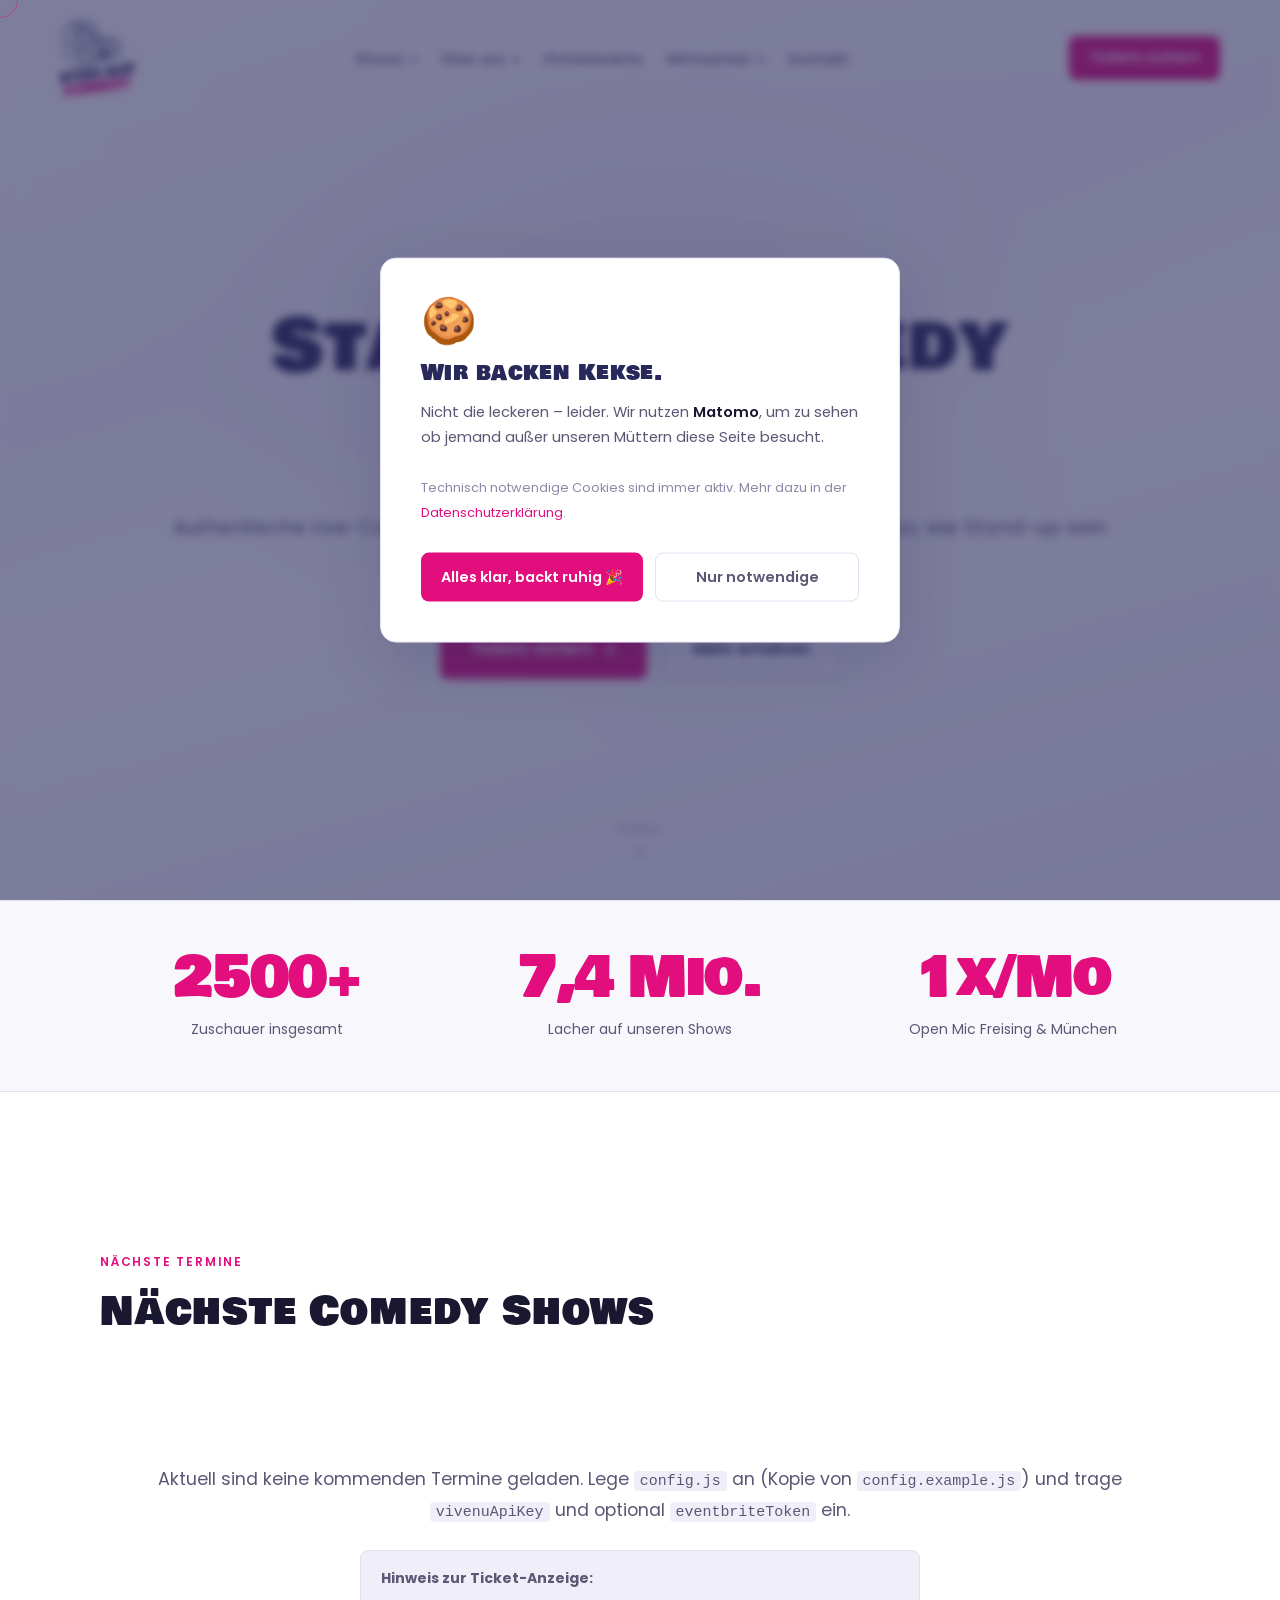
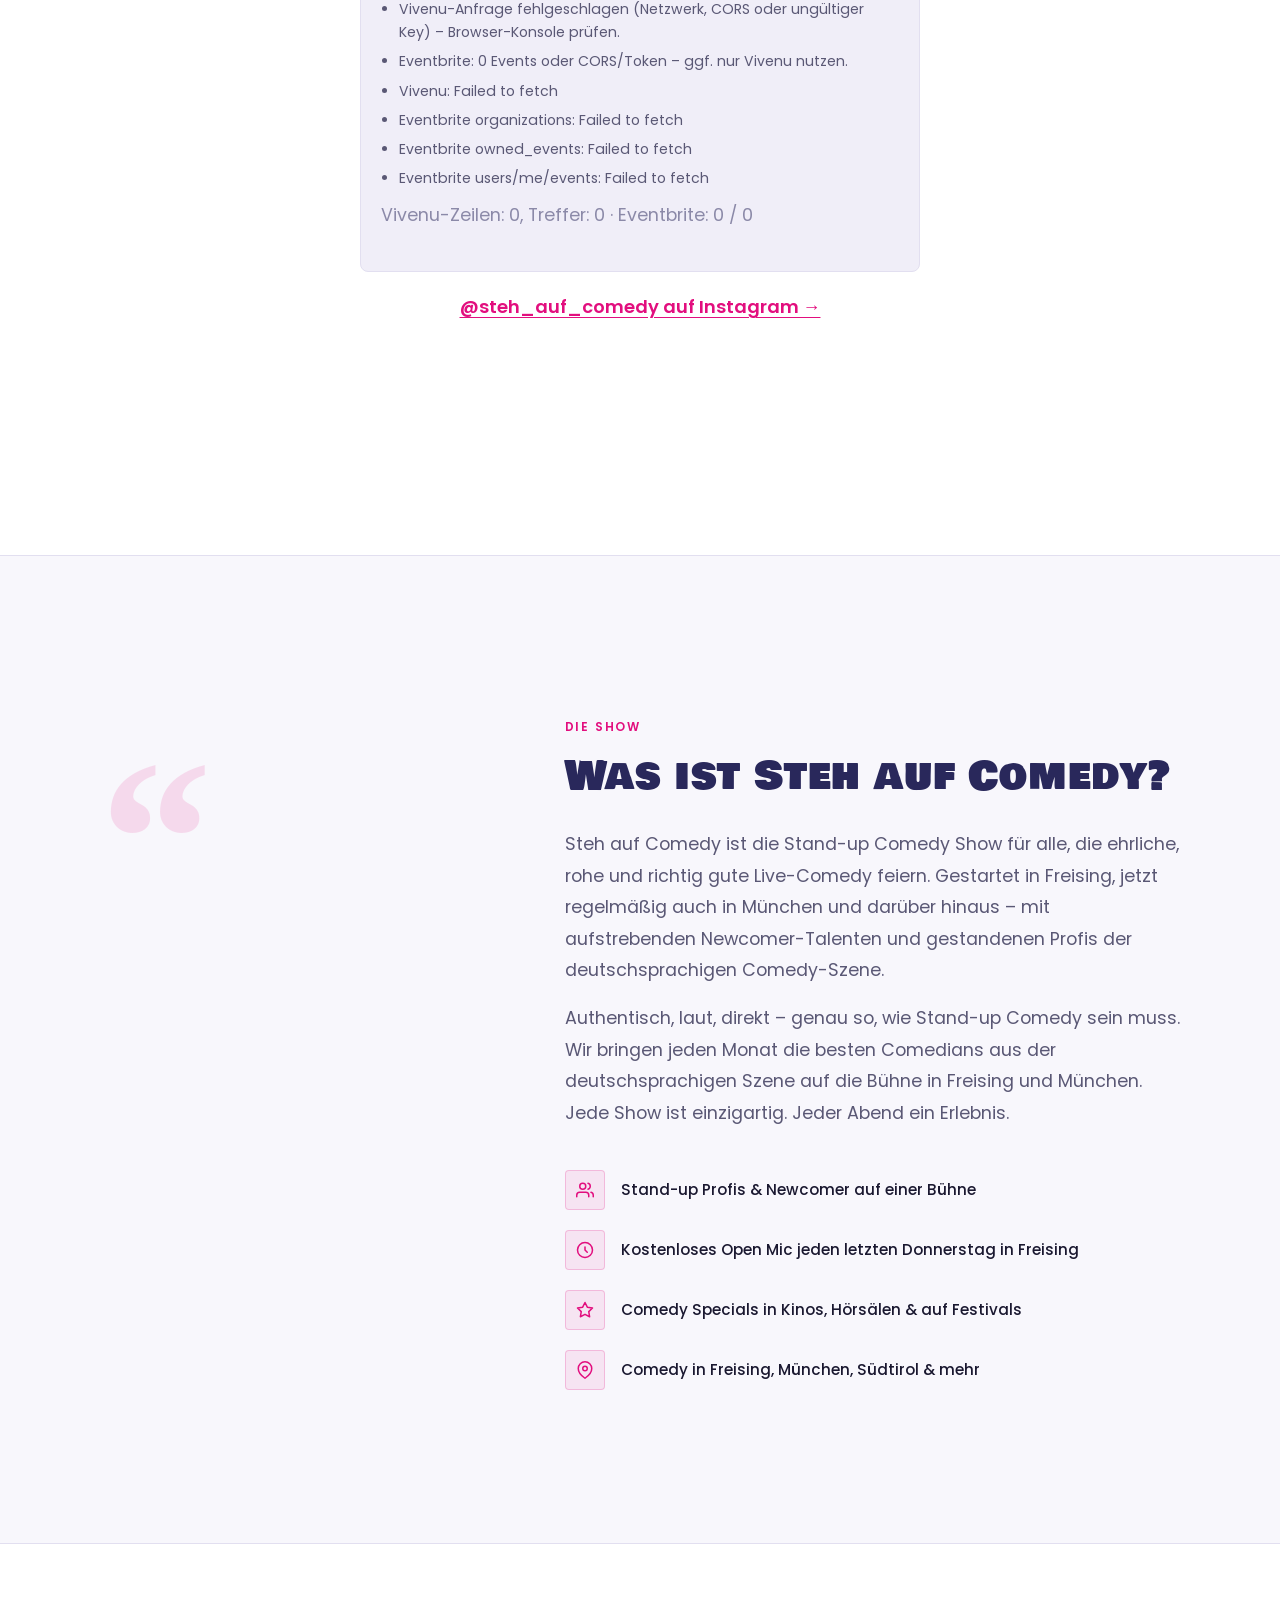
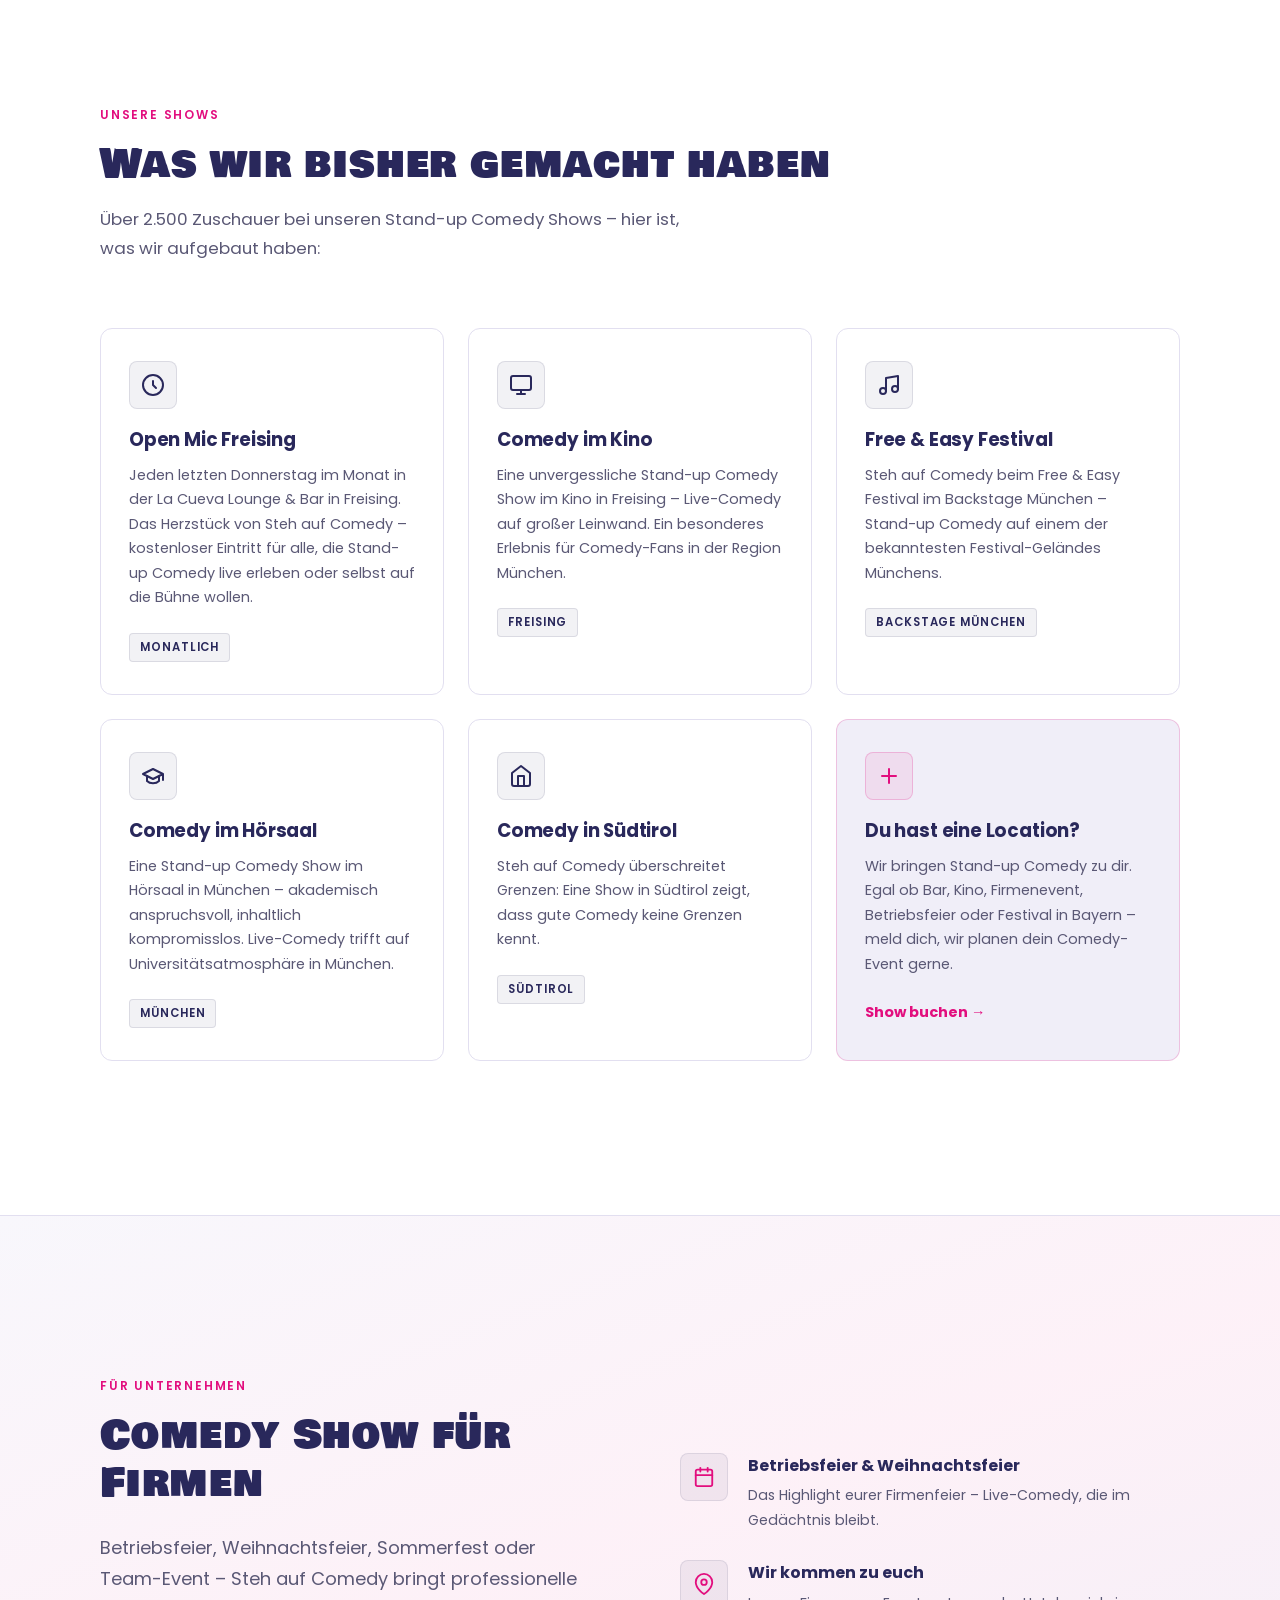
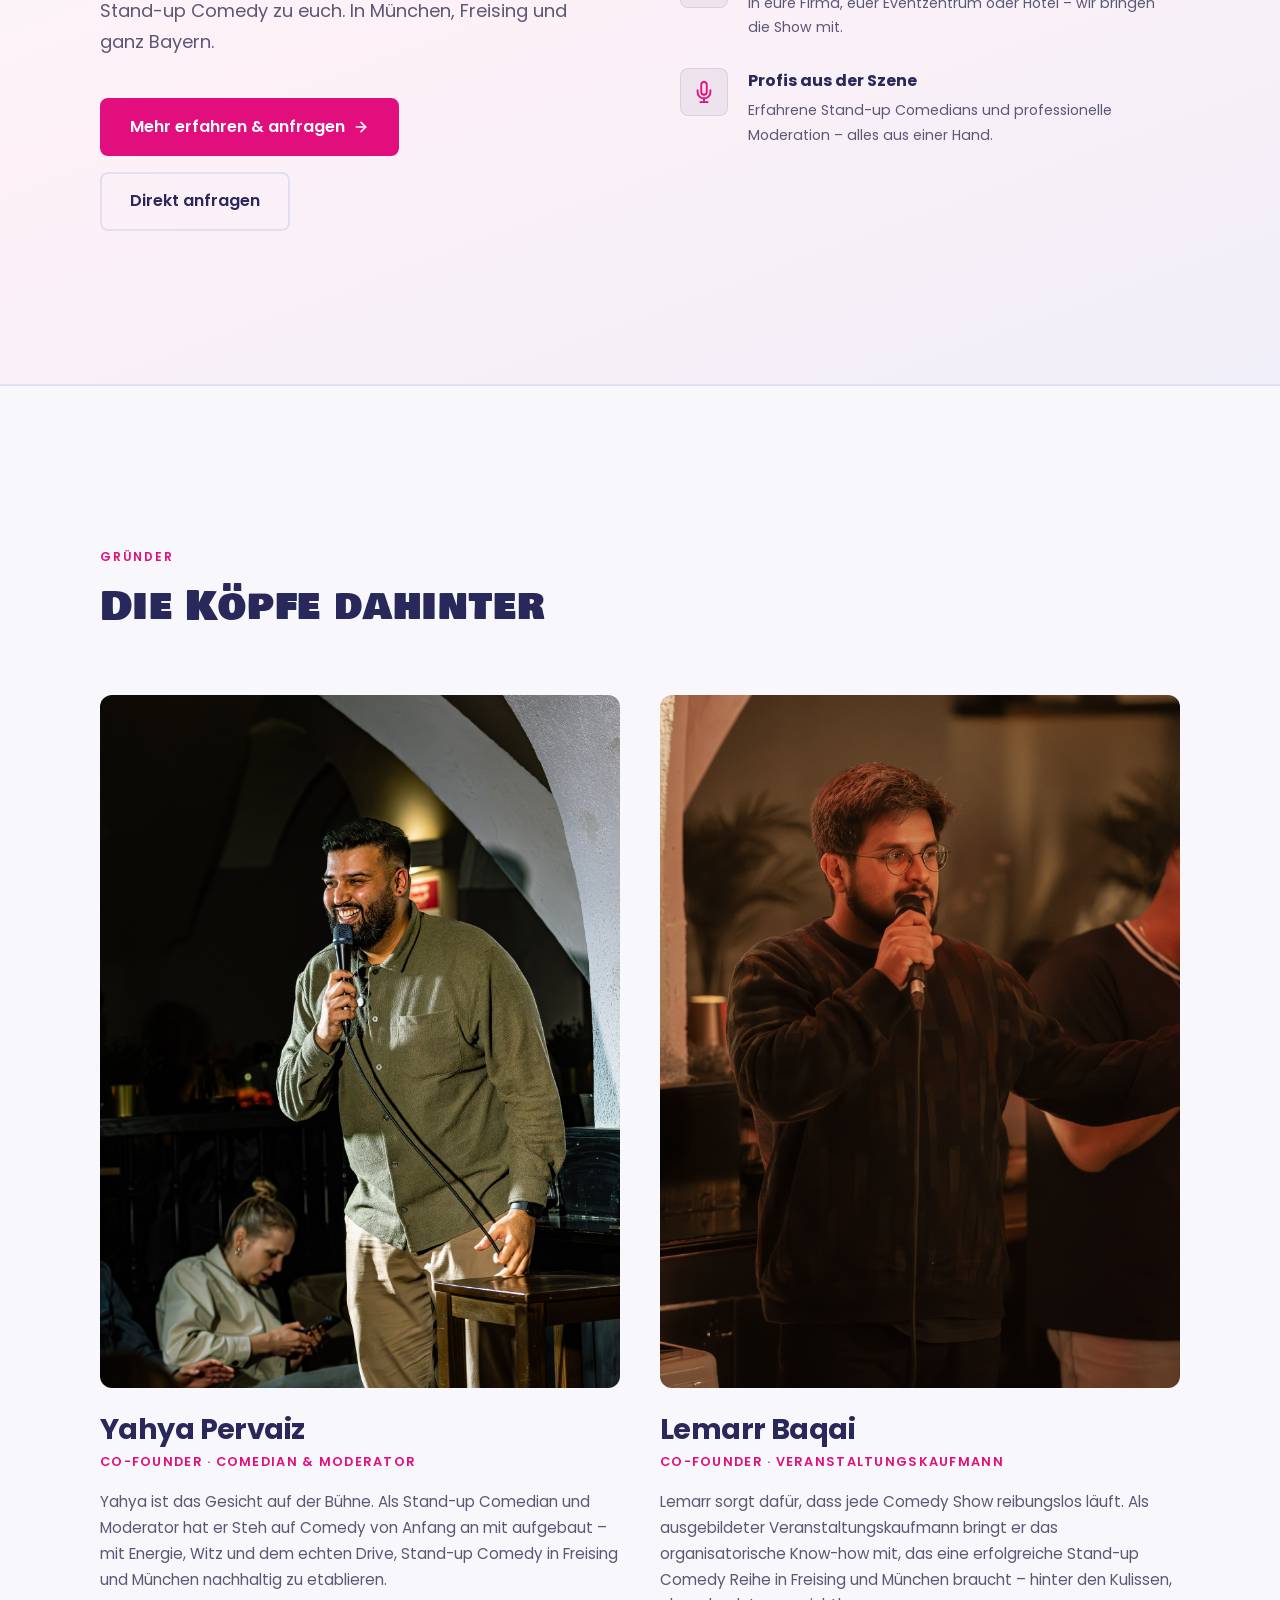
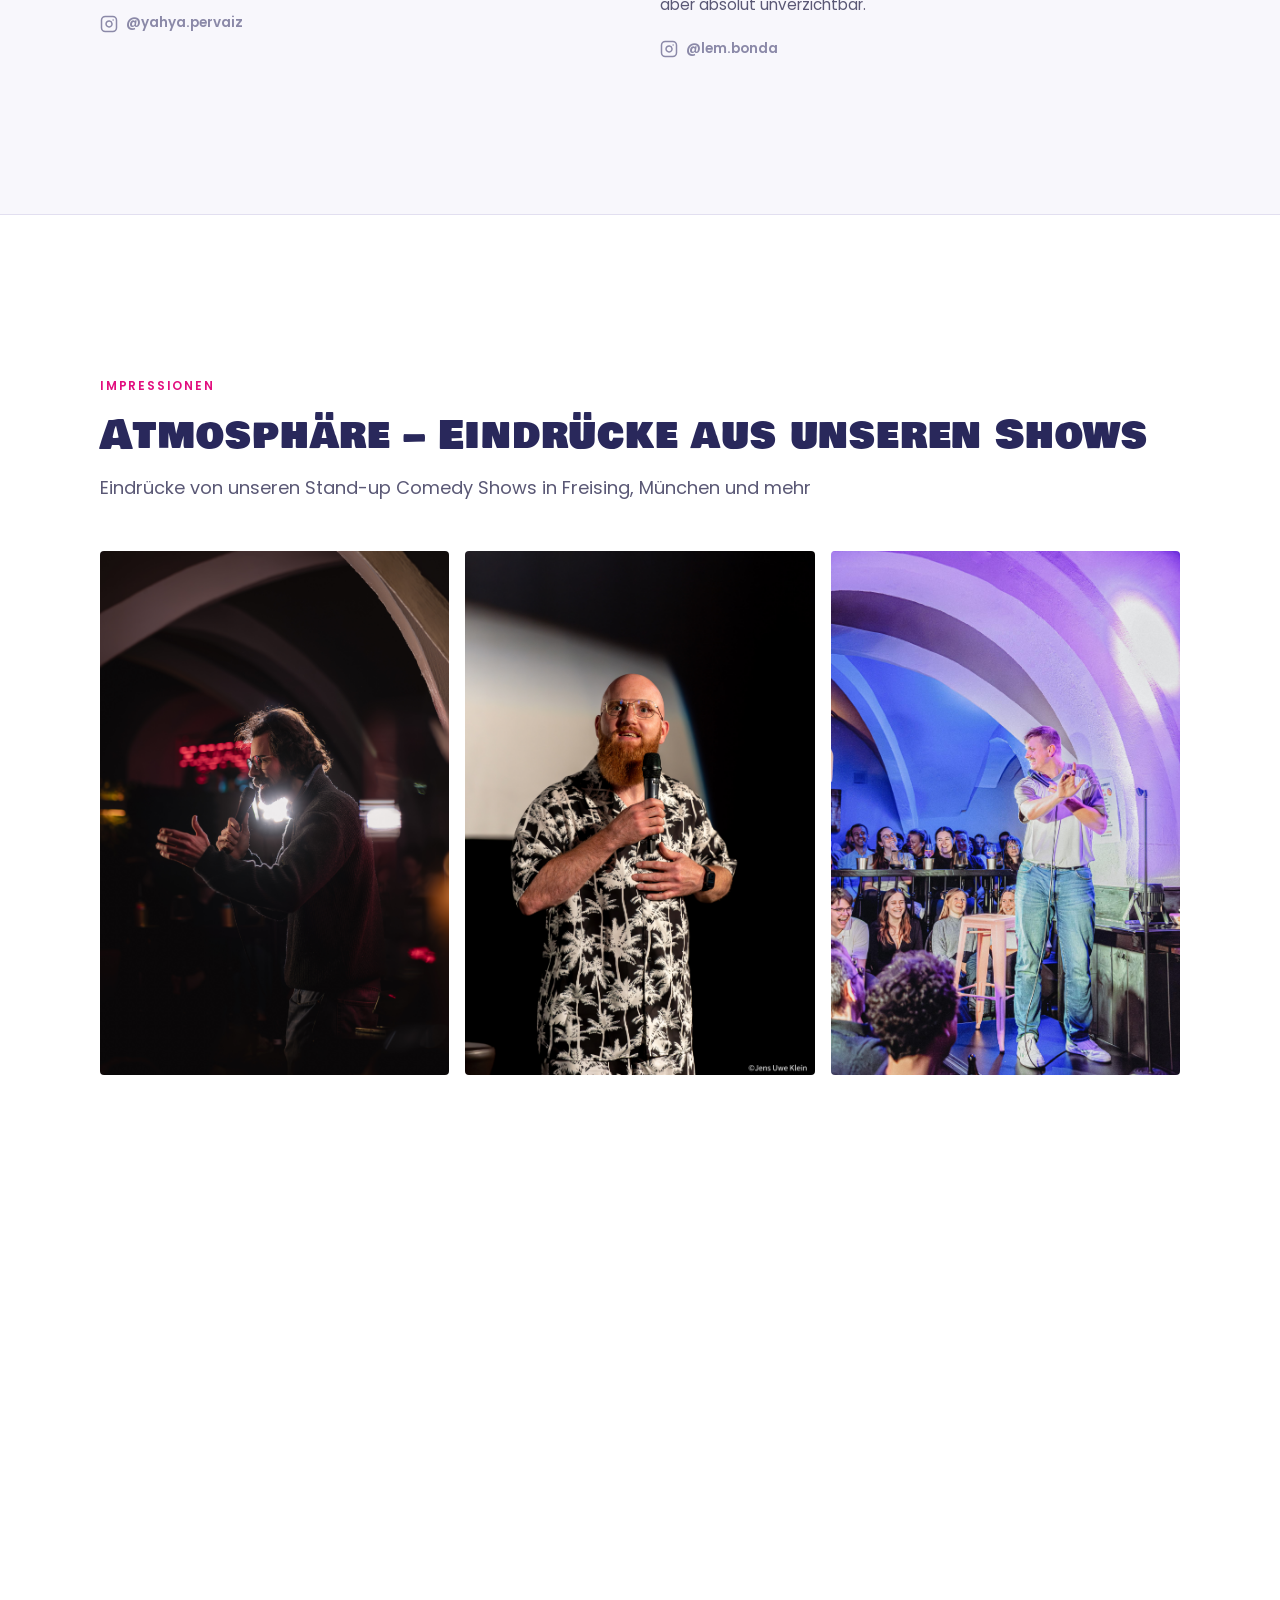
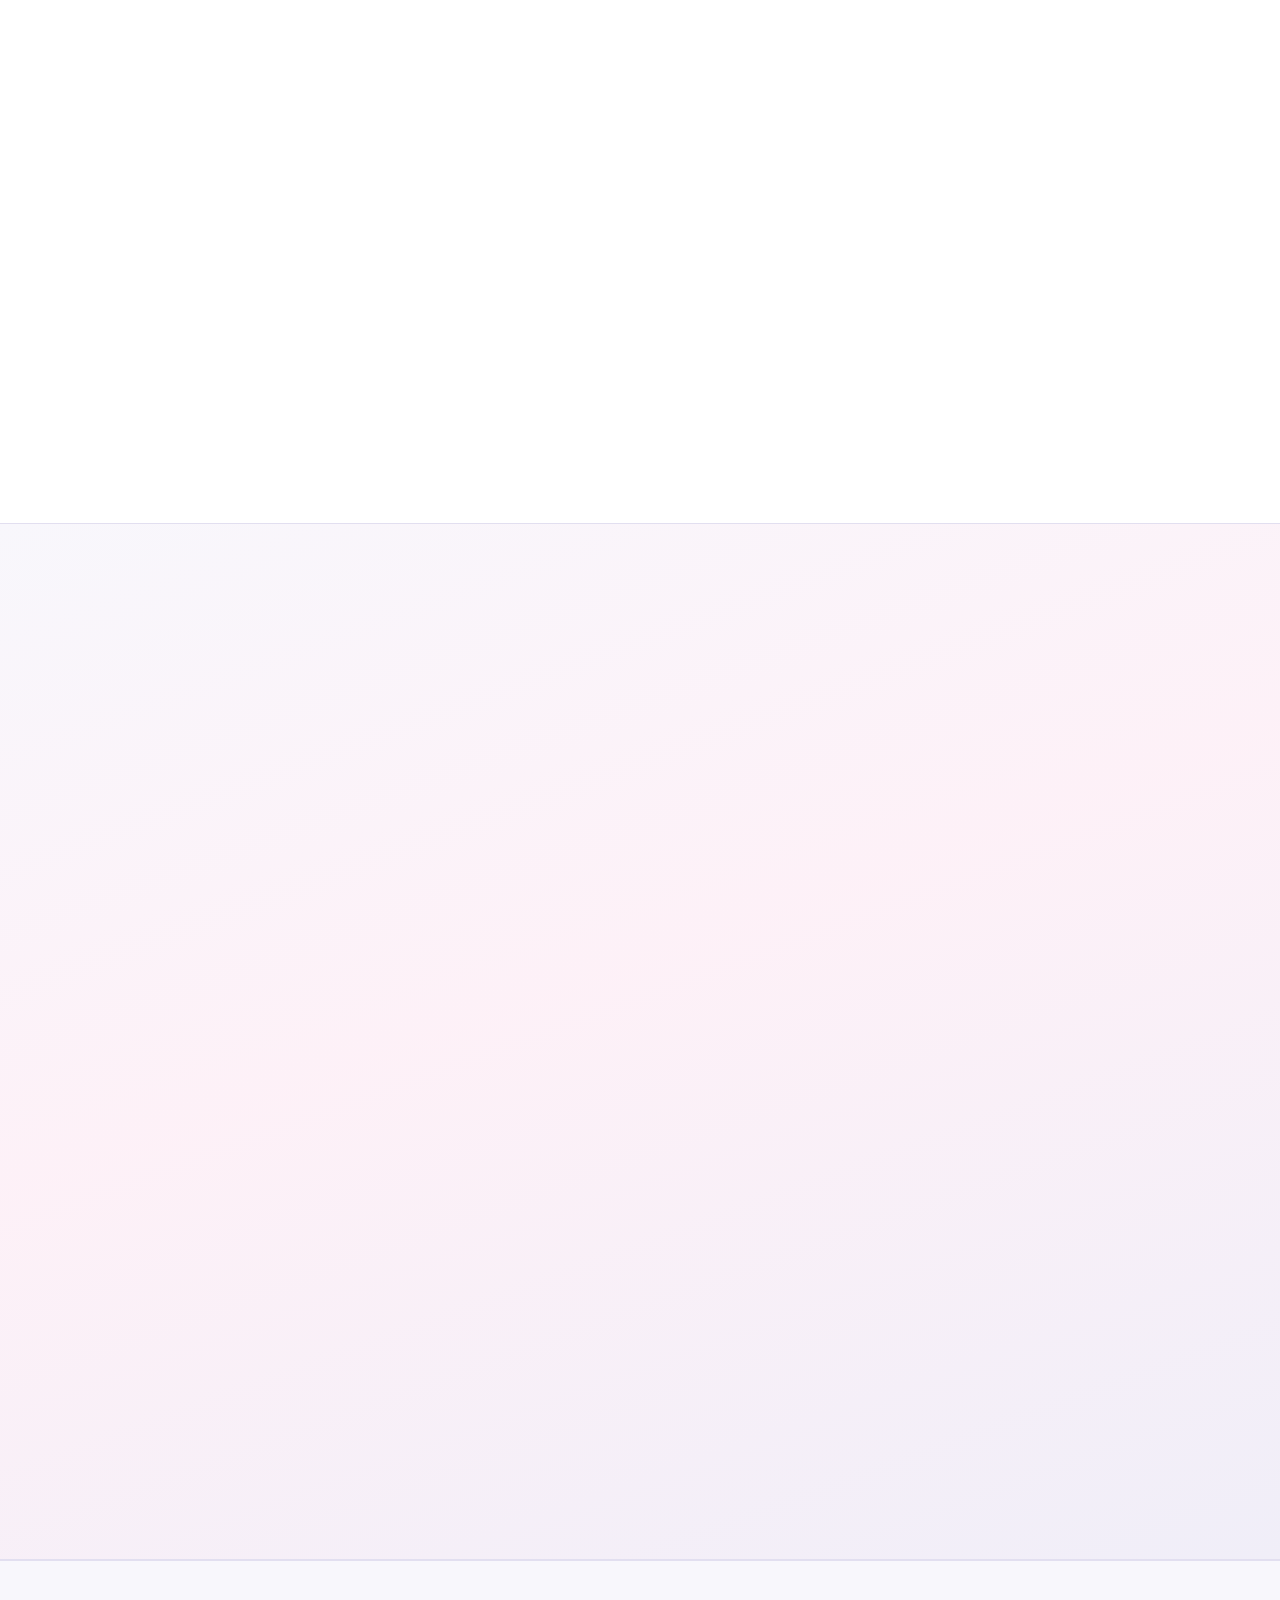
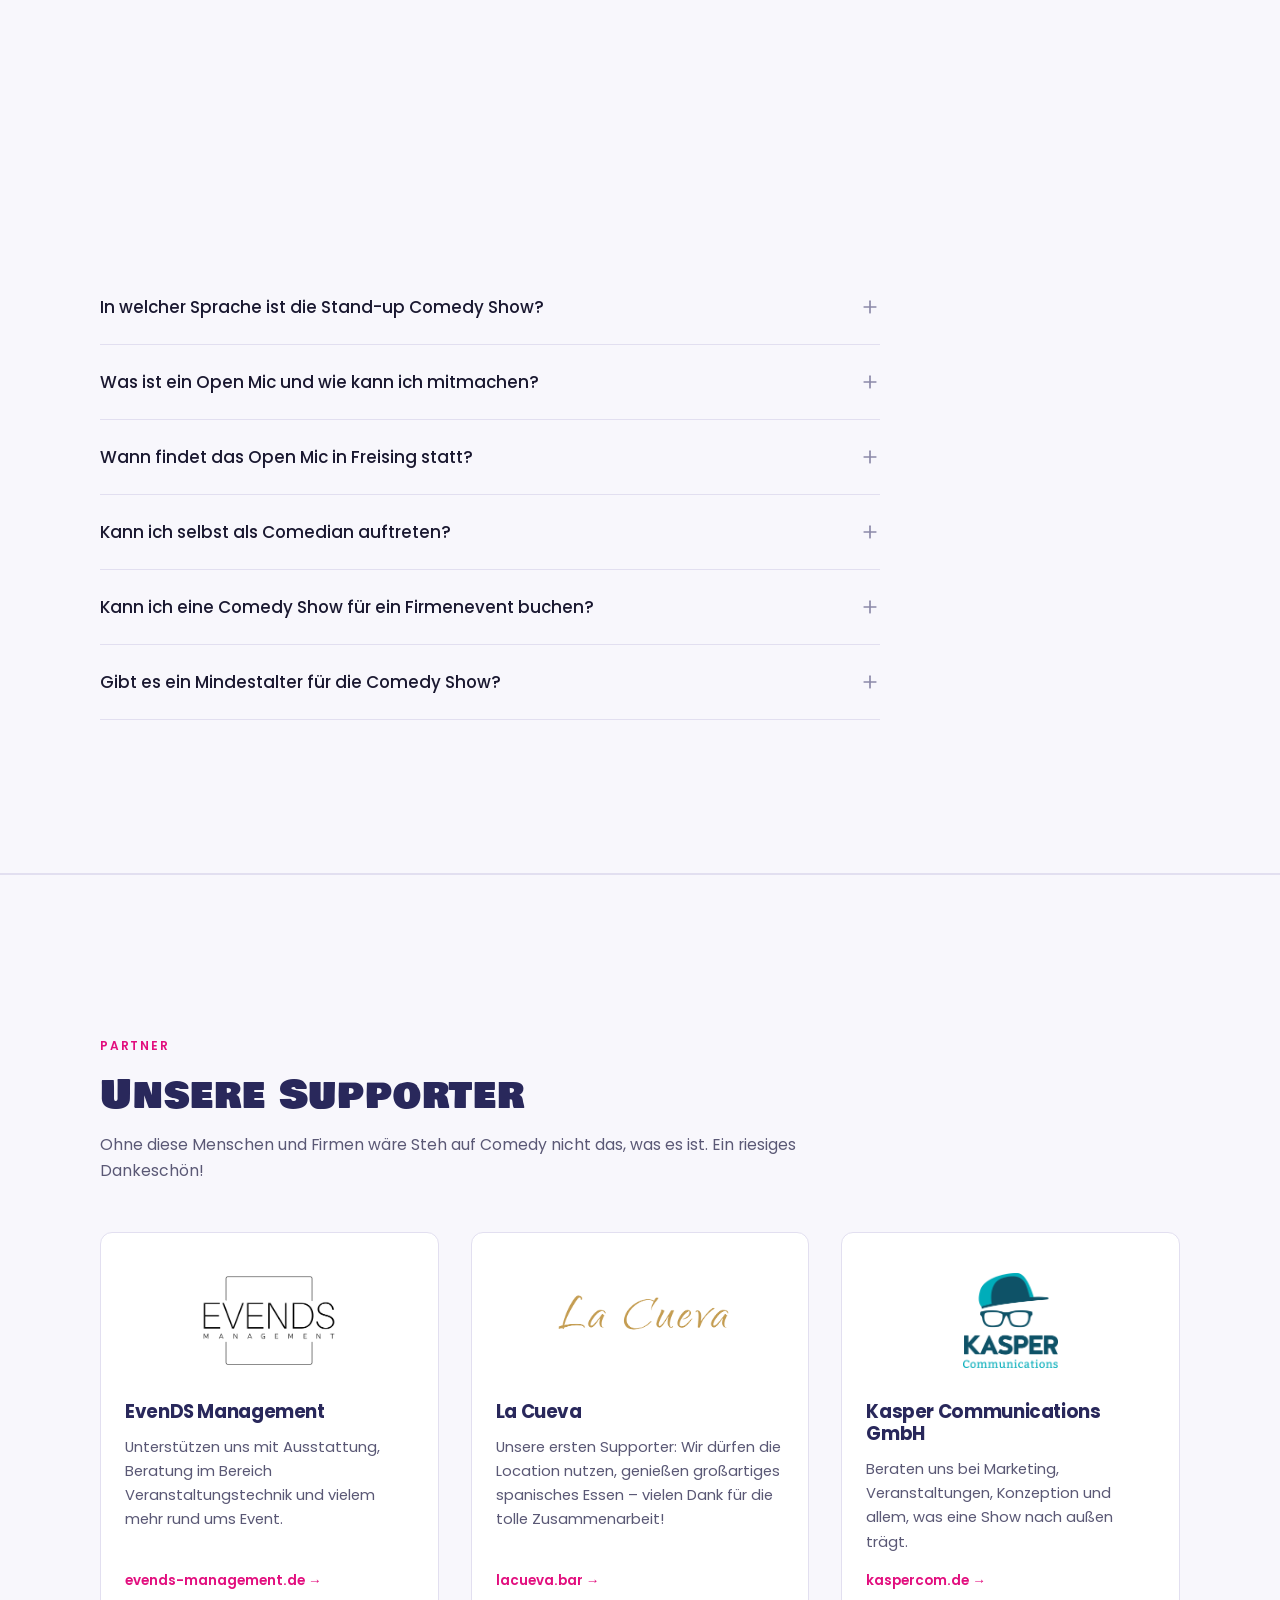
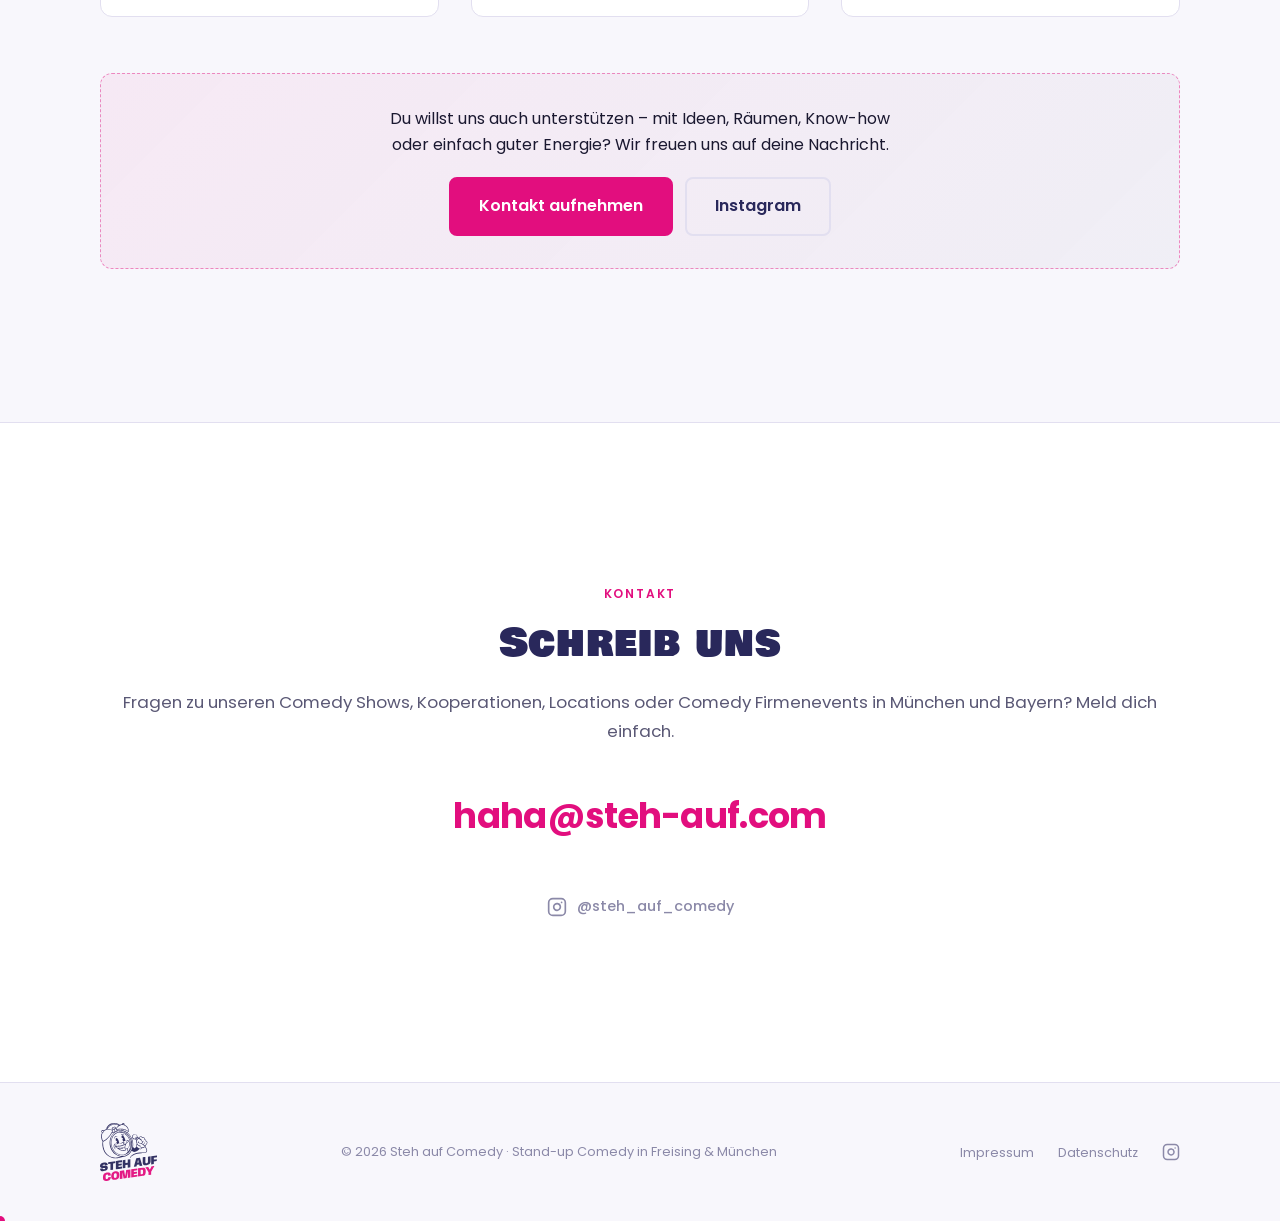
==== index.html @ dbe7ede8 "Initiales Mirror der Website steh-auf.com. Vollständiger statischer Export aller Seiten, Assets und " ====
<!DOCTYPE html>
<html lang="de">
<head>
  <meta charset="UTF-8" />
  <meta name="viewport" content="width=device-width, initial-scale=1.0" />
  <meta name="google-site-verification" content="RNQCaI2sbqycPGZMomzW1a_IQJib-o7WfPEib8_KeLc" />
  <meta name="facebook-domain-verification" content="518kuqm51qgpyykuax7sc9jk19cipj" />
  <title>Stand-up Comedy Freising &amp; München | Steh auf Comedy – Tickets &amp; Termine</title>
  <meta name="description" content="Steh auf Comedy – die Stand-up Comedy Show in Freising &amp; München. Monatliches Open Mic, Comedy Specials &amp; Firmenevents. Über 2.500 Zuschauer. Jetzt Tickets sichern!" />
  <meta name="keywords" content="Stand-up Comedy München, Comedy Show Freising, Open Mic Comedy München, Comedy Tickets Freising, Stand-up Comedy Workshop München, Comedy Firmenevent Bayern, Steh auf Comedy" />
  <meta name="robots" content="index, follow" />
  <meta name="language" content="de" />
  <meta name="geo.region" content="DE-BY" />
  <meta name="geo.placename" content="Freising" />
  <meta name="theme-color" content="#0f0f11" />
  <link rel="canonical" href="index.html" />
  <meta property="og:title" content="Stand-up Comedy Freising &amp; München – Steh auf Comedy" />
  <meta property="og:description" content="Die Stand-up Comedy Show aus Freising. Monatliches Open Mic, Specials &amp; Firmenevents – mit Yahya Pervaiz &amp; Lemarr Baqai." />
  <meta property="og:url" content="https://www.steh-auf.com/" />
  <meta property="og:type" content="website" />
  <meta property="og:site_name" content="Steh auf Comedy" />
  <meta property="og:image" content="https://www.steh-auf.com/assets/hero.JPG" />
  <meta property="og:image:width" content="1200" />
  <meta property="og:image:height" content="630" />
  <meta property="og:locale" content="de_DE" />
  <meta name="twitter:card" content="summary_large_image" />
  <meta name="twitter:site" content="@steh_auf_comedy" />
  <meta name="twitter:title" content="Stand-up Comedy Freising &amp; München – Steh auf Comedy" />
  <meta name="twitter:description" content="Die Comedy Show aus Freising. Open Mic jeden letzten Donnerstag im Monat. Jetzt Tickets sichern!" />
  <meta name="twitter:image" content="https://www.steh-auf.com/assets/hero.JPG" />
  <link rel="icon" href="assets/logo.svg" type="image/svg+xml" />
  <link rel="apple-touch-icon" href="assets/logo.svg" />
  <link rel="preconnect" href="https://fonts.googleapis.com" />
  <link rel="preconnect" href="https://fonts.gstatic.com" crossorigin />
  <link href="https://fonts.googleapis.com/css2?family=Bowlby+One+SC&family=Poppins:wght@300;400;500;600;700&display=swap" rel="stylesheet" />
  <link rel="preload" href="assets/hero.JPG" as="image" />
  <link rel="preload" href="assets/logo.svg" as="image" />
  <link rel="stylesheet" href="styles.css" />
  <script type="application/ld+json">
  {
    "@context": "https://schema.org",
    "@type": "ComedyClub",
    "name": "Steh auf Comedy",
    "alternateName": "Steh Auf Comedy",
    "image": "https://www.steh-auf.com/assets/hero.JPG",
    "@id": "https://www.steh-auf.com/#comedyclub",
    "url": "https://www.steh-auf.com/",
    "email": "haha@steh-auf.com",
    "address": {
      "@type": "PostalAddress",
      "addressLocality": "Freising",
      "addressRegion": "Bayern",
      "postalCode": "85354",
      "addressCountry": "DE"
    },
    "description": "Steh auf Comedy ist die monatliche Stand-up Comedy Show in Freising und München. Authentische Live-Comedy mit Profis und Newcomern auf einer Bühne – Open Mic, Specials und Firmenevents.",
    "sameAs": [
      "https://www.instagram.com/steh_auf_comedy/",
      "https://www.instagram.com/yahya.pervaiz/",
      "https://www.instagram.com/lem.bonda/"
    ],
    "founder": [
      {
        "@type": "Person",
        "name": "Yahya Pervaiz",
        "jobTitle": "Comedian & Moderator",
        "sameAs": "https://www.instagram.com/yahya.pervaiz/"
      },
      {
        "@type": "Person",
        "name": "Lemarr Baqai",
        "jobTitle": "Veranstaltungskaufmann",
        "sameAs": "https://www.instagram.com/lem.bonda/"
      }
    ]
  }
  </script>
  <script type="application/ld+json">
  {
    "@context": "https://schema.org",
    "@type": "FAQPage",
    "mainEntity": [
      {
        "@type": "Question",
        "name": "In welcher Sprache ist die Stand-up Comedy Show?",
        "acceptedAnswer": {
          "@type": "Answer",
          "text": "Die Show ist auf Deutsch. Alle Comedians kommen aus der deutschen und deutschsprachigen Stand-up-Szene."
        }
      },
      {
        "@type": "Question",
        "name": "Was ist ein Open Mic und wie kann ich auftreten?",
        "acceptedAnswer": {
          "@type": "Answer",
          "text": "Beim Open Mic kann jeder auf die Bühne – egal ob erfahrener Comedian oder absoluter Neuling. Es gibt kein Bewerbungsverfahren, nur ein Mikrofon und dein Material. Melde dich einfach per Instagram oder E-Mail."
        }
      },
      {
        "@type": "Question",
        "name": "Wann findet das Open Mic in Freising statt?",
        "acceptedAnswer": {
          "@type": "Answer",
          "text": "Das Open Mic findet jeden letzten Donnerstag im Monat in der La Cueva Lounge & Bar in Freising statt. Der Eintritt ist kostenlos."
        }
      },
      {
        "@type": "Question",
        "name": "Kann ich eine Comedy Show für ein Firmenevent buchen?",
        "acceptedAnswer": {
          "@type": "Answer",
          "text": "Ja! Wir bringen Steh auf Comedy zu euch. Egal ob Firmenevent, Betriebsfeier, Weihnachtsfeier, Festival oder Privatveranstaltung in Bayern – einfach melden unter haha@steh-auf.com."
        }
      },
      {
        "@type": "Question",
        "name": "Gibt es ein Mindestalter für die Comedy Show?",
        "acceptedAnswer": {
          "@type": "Answer",
          "text": "Die Show ist ab 18 Jahren. Bitte bring einen gültigen Ausweis mit."
        }
      }
    ]
  }
  </script>
  <script type="application/ld+json">
  {
    "@context": "https://schema.org",
    "@type": "WebSite",
    "name": "Steh auf Comedy",
    "url": "https://www.steh-auf.com/",
    "potentialAction": {
      "@type": "SearchAction",
      "target": {
        "@type": "EntryPoint",
        "urlTemplate": "https://www.steh-auf.com/?s={search_term_string}"
      },
      "query-input": "required name=search_term_string"
    }
  }
  </script>
  <!-- Matomo -->
  <script>
    var _paq = window._paq = window._paq || [];
    _paq.push(['trackPageView']);
    _paq.push(['enableLinkTracking']);
    (function() {
      var u="//matomo.kasperdev.de/";
      _paq.push(['setTrackerUrl', u+'matomo.php']);
      _paq.push(['setSiteId', '258']);
      var d=document, g=d.createElement('script'), s=d.getElementsByTagName('script')[0];
      g.async=true; g.src=u+'matomo.js'; s.parentNode.insertBefore(g,s);
    })();
  </script>
  <!-- End Matomo Code -->
</head>
<body>

  <div id="preloader" aria-hidden="true">
    <div class="preloader-logo">
      <img src="assets/logo.svg" alt="Steh auf Comedy" width="99" height="100" />
    </div>
  </div>

  <nav class="nav" role="navigation" aria-label="Hauptnavigation">
    <div class="nav-inner">
      <a href="index.html#" class="nav-logo" aria-label="Steh auf Comedy – nach oben">
        <img src="assets/logo.svg" alt="Steh auf Comedy Logo" width="51" height="52" />
      </a>
      <ul class="nav-links" role="list">
        <li class="nav-item nav-has-dropdown">
          <button type="button" class="nav-dropdown-trigger" aria-expanded="false" aria-haspopup="true">Shows</button>
          <ul class="nav-dropdown" role="list">
            <li><a href="index.html#shows">Nächste Termine</a></li>
            <li><a href="index.html#bisherige-shows">Bisherige Shows</a></li>
            <li><a href="index.html#galerie">Galerie</a></li>
          </ul>
        </li>
        <li class="nav-item nav-has-dropdown">
          <button type="button" class="nav-dropdown-trigger" aria-expanded="false" aria-haspopup="true">Über uns</button>
          <ul class="nav-dropdown" role="list">
            <li><a href="index.html#ueber-uns">Die Show</a></li>
            <li><a href="index.html#team">Team</a></li>
            <li><a href="index.html#supporter">Supporter</a></li>
            <li><a href="index.html#faq">FAQ</a></li>
          </ul>
        </li>
        <li class="nav-item"><a href="firmenevents/index.html">Firmenevents</a></li>
        <li class="nav-item nav-has-dropdown">
          <button type="button" class="nav-dropdown-trigger" aria-expanded="false" aria-haspopup="true">Mitmachen</button>
          <ul class="nav-dropdown" role="list">
            <li><a href="index.html#mitmachen">Auf die Bühne</a></li>
            <li><a href="comedy-knigge/index.html">Comedy Knigge</a></li>
          </ul>
        </li>
        <li class="nav-item"><a href="index.html#kontakt">Kontakt</a></li>
      </ul>
      <a href="index.html#shows" class="nav-cta" aria-label="Tickets sichern">Tickets sichern</a>
      <button class="nav-hamburger" aria-label="Menü öffnen" aria-expanded="false">
        <span></span><span></span><span></span>
      </button>
    </div>
  </nav>

  <div class="nav-overlay" aria-hidden="true">
    <div class="nav-overlay-group">
      <span class="nav-overlay-label">Shows</span>
      <a href="index.html#shows">Nächste Termine</a>
      <a href="index.html#bisherige-shows">Bisherige Shows</a>
      <a href="index.html#galerie">Galerie</a>
    </div>
    <div class="nav-overlay-group">
      <span class="nav-overlay-label">Über uns</span>
      <a href="index.html#ueber-uns">Die Show</a>
      <a href="index.html#team">Team</a>
      <a href="index.html#supporter">Supporter</a>
      <a href="index.html#faq">FAQ</a>
    </div>
    <a href="firmenevents/index.html" class="nav-overlay-top">Firmenevents</a>
    <div class="nav-overlay-group">
      <span class="nav-overlay-label">Mitmachen</span>
      <a href="index.html#mitmachen">Auf die Bühne</a>
      <a href="comedy-knigge/index.html">Comedy Knigge</a>
    </div>
    <a href="index.html#kontakt" class="nav-overlay-top">Kontakt</a>
    <a href="index.html#shows" class="nav-cta-overlay">Tickets sichern</a>
  </div>

  <main>

    <section class="hero" aria-labelledby="hero-heading">
      <div class="hero-bg" aria-hidden="true"></div>
      <div class="hero-spotlight" aria-hidden="true"></div>
      <div class="hero-content">
        <span class="hero-eyebrow">Stand-up Comedy in Freising &amp; München</span>
        <h1 class="hero-title" id="hero-heading">
          <span class="hero-line line-1">Stand-up Comedy</span>
          <span class="hero-line line-2">Steh auf!</span>
        </h1>
        <p class="hero-sub">Authentische Live-Comedy in Freising &amp; München · laut · direkt – genau so, wie Stand-up sein muss</p>
        <div class="hero-actions">
          <a href="index.html#shows" class="btn btn-primary pulse">
            Tickets sichern
            <svg width="16" height="16" viewBox="0 0 24 24" fill="none" stroke="currentColor" stroke-width="2.5" stroke-linecap="round" stroke-linejoin="round" aria-hidden="true"><line x1="5" y1="12" x2="19" y2="12"/><polyline points="12 5 19 12 12 19"/></svg>
          </a>
          <a href="index.html#ueber-uns" class="btn btn-secondary">Mehr erfahren</a>
        </div>
      </div>
      <div class="scroll-indicator" aria-hidden="true">
        <span>Scroll</span>
        <svg width="16" height="16" viewBox="0 0 24 24" fill="none" stroke="currentColor" stroke-width="2" stroke-linecap="round" stroke-linejoin="round"><polyline points="6 9 12 15 18 9"/></svg>
      </div>
    </section>

    <div class="stats-bar" aria-label="Fakten zur Show">
      <div class="stats-inner">
        <div class="stat-item reveal">
          <span class="stat-number" data-counter="2500" data-suffix="+">2500+</span>
          <span class="stat-label">Zuschauer insgesamt</span>
        </div>
        <div class="stat-item reveal reveal-delay-2">
          <span class="stat-number" data-counter="7.4" data-counter-mode="millions" data-suffix="">0,0 Mio.</span>
          <span class="stat-label">Lacher auf unseren Shows</span>
        </div>
        <div class="stat-item reveal reveal-delay-3">
          <span class="stat-number" data-counter="1" data-suffix="x/Mo">1x/Mo</span>
          <span class="stat-label">Open Mic Freising &amp; München</span>
        </div>
      </div>
    </div>

    <section class="shows-section section" id="shows" aria-labelledby="shows-heading">
      <div class="container">
        <div class="next-show-countdown reveal" id="nextShowCountdown" hidden>
          <p class="countdown-eyebrow" id="countdownEyebrow">Nächste Show in:</p>
          <p class="countdown-show-title" id="countdownShowTitle">Steh auf Comedy</p>
          <p class="countdown-datetime" id="countdownDateTime"></p>
          <div class="countdown-grid" id="countdownGrid" role="timer" aria-live="off">
            <div class="countdown-unit">
              <span class="countdown-value" id="cdDays">00</span>
              <span class="countdown-unit-label">Tage</span>
            </div>
            <div class="countdown-unit">
              <span class="countdown-value" id="cdHours">00</span>
              <span class="countdown-unit-label">Std.</span>
            </div>
            <div class="countdown-unit">
              <span class="countdown-value" id="cdMinutes">00</span>
              <span class="countdown-unit-label">Min.</span>
            </div>
            <div class="countdown-unit">
              <span class="countdown-value" id="cdSeconds">00</span>
              <span class="countdown-unit-label">Sek.</span>
            </div>
          </div>
          <p class="countdown-done-msg" id="countdownDoneMsg" hidden>Die Show startet – viel Spaß!</p>
          <a class="btn btn-primary countdown-cta" id="countdownCta" href="index.html#shows">Tickets sichern</a>
        </div>

        <div class="shows-header">
          <div>
            <span class="section-label reveal">Nächste Termine</span>
            <h2 id="shows-heading" class="reveal reveal-delay-1">Nächste Comedy Shows</h2>
          </div>
        </div>
        <div class="shows-grid" id="showsGrid" aria-live="polite" aria-busy="true">
          <div class="skeleton-card"><div class="skeleton skeleton-img"></div><div class="skeleton-body"><div class="skeleton skeleton-line short"></div><div class="skeleton skeleton-line medium"></div><div class="skeleton skeleton-line full"></div></div></div>
          <div class="skeleton-card"><div class="skeleton skeleton-img"></div><div class="skeleton-body"><div class="skeleton skeleton-line short"></div><div class="skeleton skeleton-line medium"></div><div class="skeleton skeleton-line full"></div></div></div>
          <div class="skeleton-card"><div class="skeleton skeleton-img"></div><div class="skeleton-body"><div class="skeleton skeleton-line short"></div><div class="skeleton skeleton-line medium"></div><div class="skeleton skeleton-line full"></div></div></div>
        </div>
        <div class="shows-more-wrap" id="showsMoreWrap" hidden>
          <button type="button" class="btn-secondary shows-more-btn" id="showsMoreBtn" aria-controls="showsGrid">Mehr ansehen</button>
        </div>
      </div>
    </section>

    <section class="about-section" id="ueber-uns" aria-labelledby="about-heading">
      <div class="container">
        <div class="about-grid">
          <div class="about-quote-wrap" aria-hidden="true">
            <span class="about-quote-mark">&ldquo;</span>
          </div>
          <div class="about-content">
            <span class="section-label reveal">Die Show</span>
            <h2 id="about-heading" class="reveal reveal-delay-1">Was ist Steh auf Comedy?</h2>
            <p class="reveal reveal-delay-2">
              Steh auf Comedy ist die Stand-up Comedy Show für alle, die ehrliche, rohe und richtig gute Live-Comedy feiern. Gestartet in Freising, jetzt regelmäßig auch in München und darüber hinaus – mit aufstrebenden Newcomer-Talenten und gestandenen Profis der deutschsprachigen Comedy-Szene.
            </p>
            <p class="reveal reveal-delay-3">
              Authentisch, laut, direkt – genau so, wie Stand-up Comedy sein muss. Wir bringen jeden Monat die besten Comedians aus der deutschsprachigen Szene auf die Bühne in Freising und München. Jede Show ist einzigartig. Jeder Abend ein Erlebnis.
            </p>
            <ul class="about-features" role="list" aria-label="Features der Show">
              <li class="feature-item reveal reveal-delay-1">
                <div class="feature-icon" aria-hidden="true">
                  <svg width="18" height="18" viewBox="0 0 24 24" fill="none" stroke="currentColor" stroke-width="2" stroke-linecap="round" stroke-linejoin="round"><path d="M17 21v-2a4 4 0 0 0-4-4H5a4 4 0 0 0-4 4v2"/><circle cx="9" cy="7" r="4"/><path d="M23 21v-2a4 4 0 0 0-3-3.87"/><path d="M16 3.13a4 4 0 0 1 0 7.75"/></svg>
                </div>
                Stand-up Profis &amp; Newcomer auf einer Bühne
              </li>
              <li class="feature-item reveal reveal-delay-2">
                <div class="feature-icon" aria-hidden="true">
                  <svg width="18" height="18" viewBox="0 0 24 24" fill="none" stroke="currentColor" stroke-width="2" stroke-linecap="round" stroke-linejoin="round"><circle cx="12" cy="12" r="10"/><path d="M12 8v4l3 3"/></svg>
                </div>
                Kostenloses Open Mic jeden letzten Donnerstag in Freising
              </li>
              <li class="feature-item reveal reveal-delay-3">
                <div class="feature-icon" aria-hidden="true">
                  <svg width="18" height="18" viewBox="0 0 24 24" fill="none" stroke="currentColor" stroke-width="2" stroke-linecap="round" stroke-linejoin="round"><polygon points="12 2 15.09 8.26 22 9.27 17 14.14 18.18 21.02 12 17.77 5.82 21.02 7 14.14 2 9.27 8.91 8.26 12 2"/></svg>
                </div>
                Comedy Specials in Kinos, Hörsälen &amp; auf Festivals
              </li>
              <li class="feature-item reveal reveal-delay-4">
                <div class="feature-icon" aria-hidden="true">
                  <svg width="18" height="18" viewBox="0 0 24 24" fill="none" stroke="currentColor" stroke-width="2" stroke-linecap="round" stroke-linejoin="round"><path d="M21 10c0 7-9 13-9 13s-9-6-9-13a9 9 0 0 1 18 0z"/><circle cx="12" cy="10" r="3"/></svg>
                </div>
                Comedy in Freising, München, Südtirol &amp; mehr
              </li>
            </ul>
          </div>
        </div>
      </div>
    </section>

    <section class="past-section section" id="bisherige-shows" aria-labelledby="past-heading">
      <div class="container">
        <span class="section-label reveal">Unsere Shows</span>
        <h2 id="past-heading" class="reveal reveal-delay-1">Was wir bisher gemacht haben</h2>
        <p class="past-intro reveal reveal-delay-2">Über 2.500 Zuschauer bei unseren Stand-up Comedy Shows – hier ist, was wir aufgebaut haben:</p>
        <div class="past-grid">

          <article class="past-card reveal reveal-delay-1">
            <div class="past-card-icon" aria-hidden="true">
              <svg width="24" height="24" viewBox="0 0 24 24" fill="none" stroke="currentColor" stroke-width="2" stroke-linecap="round" stroke-linejoin="round"><circle cx="12" cy="12" r="10"/><path d="M12 8v4l3 3"/></svg>
            </div>
            <h3>Open Mic Freising</h3>
            <p>Jeden letzten Donnerstag im Monat in der La Cueva Lounge &amp; Bar in Freising. Das Herzstück von Steh auf Comedy – kostenloser Eintritt für alle, die Stand-up Comedy live erleben oder selbst auf die Bühne wollen.</p>
            <span class="past-tag">Monatlich</span>
          </article>

          <article class="past-card reveal reveal-delay-2">
            <div class="past-card-icon" aria-hidden="true">
              <svg width="24" height="24" viewBox="0 0 24 24" fill="none" stroke="currentColor" stroke-width="2" stroke-linecap="round" stroke-linejoin="round"><rect x="2" y="3" width="20" height="14" rx="2"/><line x1="8" y1="21" x2="16" y2="21"/><line x1="12" y1="17" x2="12" y2="21"/></svg>
            </div>
            <h3>Comedy im Kino</h3>
            <p>Eine unvergessliche Stand-up Comedy Show im Kino in Freising – Live-Comedy auf großer Leinwand. Ein besonderes Erlebnis für Comedy-Fans in der Region München.</p>
            <span class="past-tag">Freising</span>
          </article>

          <article class="past-card reveal reveal-delay-3">
            <div class="past-card-icon" aria-hidden="true">
              <svg width="24" height="24" viewBox="0 0 24 24" fill="none" stroke="currentColor" stroke-width="2" stroke-linecap="round" stroke-linejoin="round"><path d="M9 18V5l12-2v13"/><circle cx="6" cy="18" r="3"/><circle cx="18" cy="16" r="3"/></svg>
            </div>
            <h3>Free &amp; Easy Festival</h3>
            <p>Steh auf Comedy beim Free &amp; Easy Festival im Backstage München – Stand-up Comedy auf einem der bekanntesten Festival-Geländes Münchens.</p>
            <span class="past-tag">Backstage München</span>
          </article>

          <article class="past-card reveal reveal-delay-1">
            <div class="past-card-icon" aria-hidden="true">
              <svg width="24" height="24" viewBox="0 0 24 24" fill="none" stroke="currentColor" stroke-width="2" stroke-linecap="round" stroke-linejoin="round"><path d="M22 10v6M2 10l10-5 10 5-10 5z"/><path d="M6 12v5c3 3 9 3 12 0v-5"/></svg>
            </div>
            <h3>Comedy im Hörsaal</h3>
            <p>Eine Stand-up Comedy Show im Hörsaal in München – akademisch anspruchsvoll, inhaltlich kompromisslos. Live-Comedy trifft auf Universitätsatmosphäre in München.</p>
            <span class="past-tag">München</span>
          </article>

          <article class="past-card reveal reveal-delay-2">
            <div class="past-card-icon" aria-hidden="true">
              <svg width="24" height="24" viewBox="0 0 24 24" fill="none" stroke="currentColor" stroke-width="2" stroke-linecap="round" stroke-linejoin="round"><path d="M3 9l9-7 9 7v11a2 2 0 0 1-2 2H5a2 2 0 0 1-2-2z"/><polyline points="9 22 9 12 15 12 15 22"/></svg>
            </div>
            <h3>Comedy in Südtirol</h3>
            <p>Steh auf Comedy überschreitet Grenzen: Eine Show in Südtirol zeigt, dass gute Comedy keine Grenzen kennt.</p>
            <span class="past-tag">Südtirol</span>
          </article>

          <article class="past-card past-card-cta reveal reveal-delay-3">
            <div class="past-card-icon" aria-hidden="true">
              <svg width="24" height="24" viewBox="0 0 24 24" fill="none" stroke="currentColor" stroke-width="2" stroke-linecap="round" stroke-linejoin="round"><line x1="12" y1="5" x2="12" y2="19"/><line x1="5" y1="12" x2="19" y2="12"/></svg>
            </div>
            <h3>Du hast eine Location?</h3>
            <p>Wir bringen Stand-up Comedy zu dir. Egal ob Bar, Kino, Firmenevent, Betriebsfeier oder Festival in Bayern – meld dich, wir planen dein Comedy-Event gerne.</p>
            <a href="firmenevents/index.html" class="past-card-link">Show buchen →</a>
          </article>

        </div>
      </div>
    </section>

    <section class="join-section section" id="firmenevents" aria-labelledby="firmen-heading">
      <div class="container">
        <div class="join-grid">
          <div class="join-content">
            <span class="section-label reveal">Für Unternehmen</span>
            <h2 id="firmen-heading" class="reveal reveal-delay-1">Comedy Show für Firmen</h2>
            <p class="reveal reveal-delay-2">
              Betriebsfeier, Weihnachtsfeier, Sommerfest oder Team-Event – Steh auf Comedy bringt professionelle Stand-up Comedy zu euch. In München, Freising und ganz Bayern.
            </p>
            <div class="join-actions reveal reveal-delay-3">
              <a href="firmenevents/index.html" class="btn btn-primary">
                Mehr erfahren &amp; anfragen
                <svg width="16" height="16" viewBox="0 0 24 24" fill="none" stroke="currentColor" stroke-width="2.5" stroke-linecap="round" stroke-linejoin="round" aria-hidden="true"><line x1="5" y1="12" x2="19" y2="12"/><polyline points="12 5 19 12 12 19"/></svg>
              </a>
              <a href="mailto:haha@steh-auf.com?subject=Comedy%20Show%20f%C3%BCr%20Firmen%20%E2%80%93%20Anfrage" class="btn btn-secondary">Direkt anfragen</a>
            </div>
          </div>
          <div class="join-features">
            <div class="join-feature reveal reveal-delay-1">
              <div class="join-feature-icon" aria-hidden="true">
                <svg width="22" height="22" viewBox="0 0 24 24" fill="none" stroke="currentColor" stroke-width="2" stroke-linecap="round" stroke-linejoin="round"><rect x="3" y="4" width="18" height="18" rx="2" ry="2"/><line x1="16" y1="2" x2="16" y2="6"/><line x1="8" y1="2" x2="8" y2="6"/><line x1="3" y1="10" x2="21" y2="10"/></svg>
              </div>
              <div>
                <strong>Betriebsfeier &amp; Weihnachtsfeier</strong>
                <p>Das Highlight eurer Firmenfeier – Live-Comedy, die im Gedächtnis bleibt.</p>
              </div>
            </div>
            <div class="join-feature reveal reveal-delay-2">
              <div class="join-feature-icon" aria-hidden="true">
                <svg width="22" height="22" viewBox="0 0 24 24" fill="none" stroke="currentColor" stroke-width="2" stroke-linecap="round" stroke-linejoin="round"><path d="M21 10c0 7-9 13-9 13s-9-6-9-13a9 9 0 0 1 18 0z"/><circle cx="12" cy="10" r="3"/></svg>
              </div>
              <div>
                <strong>Wir kommen zu euch</strong>
                <p>In eure Firma, euer Eventzentrum oder Hotel – wir bringen die Show mit.</p>
              </div>
            </div>
            <div class="join-feature reveal reveal-delay-3">
              <div class="join-feature-icon" aria-hidden="true">
                <svg width="22" height="22" viewBox="0 0 24 24" fill="none" stroke="currentColor" stroke-width="2" stroke-linecap="round" stroke-linejoin="round"><path d="M12 1a3 3 0 0 0-3 3v8a3 3 0 0 0 6 0V4a3 3 0 0 0-3-3z"/><path d="M19 10v2a7 7 0 0 1-14 0v-2"/><line x1="12" y1="19" x2="12" y2="23"/><line x1="8" y1="23" x2="16" y2="23"/></svg>
              </div>
              <div>
                <strong>Profis aus der Szene</strong>
                <p>Erfahrene Stand-up Comedians und professionelle Moderation – alles aus einer Hand.</p>
              </div>
            </div>
          </div>
        </div>
      </div>
    </section>

    <section class="team-section section" id="team" aria-labelledby="team-heading">
      <div class="container">
        <span class="section-label reveal">Gründer</span>
        <h2 id="team-heading" class="reveal reveal-delay-1">Die Köpfe dahinter</h2>
        <div class="team-grid">

          <article class="team-card reveal reveal-delay-1">
            <div class="team-photo-wrap">
              <img src="assets/yahya.JPG" alt="Yahya Pervaiz – Co-Founder, Comedian und Moderator bei Steh auf Comedy" width="600" height="800" loading="lazy" />
              <div class="team-photo-overlay" aria-hidden="true"></div>
            </div>
            <h3 class="team-name">Yahya Pervaiz</h3>
            <p class="team-role">Co-Founder · Comedian &amp; Moderator</p>
            <p class="team-bio">
              Yahya ist das Gesicht auf der Bühne. Als Stand-up Comedian und Moderator hat er Steh auf Comedy von Anfang an mit aufgebaut – mit Energie, Witz und dem echten Drive, Stand-up Comedy in Freising und München nachhaltig zu etablieren.
            </p>
            <div class="team-social">
              <a href="https://www.instagram.com/yahya.pervaiz/" target="_blank" rel="noopener noreferrer" class="social-link" aria-label="Yahya Pervaiz auf Instagram">
                <svg width="18" height="18" viewBox="0 0 24 24" fill="none" stroke="currentColor" stroke-width="2" stroke-linecap="round" stroke-linejoin="round" aria-hidden="true"><rect x="2" y="2" width="20" height="20" rx="5" ry="5"/><path d="M16 11.37A4 4 0 1 1 12.63 8 4 4 0 0 1 16 11.37z"/><line x1="17.5" y1="6.5" x2="17.51" y2="6.5"/></svg>
                @yahya.pervaiz
              </a>
            </div>
          </article>

          <article class="team-card reveal reveal-delay-2">
            <div class="team-photo-wrap">
              <img src="assets/lemarr.JPG" alt="Lemarr Baqai – Co-Founder und Veranstaltungskaufmann bei Steh auf Comedy" width="600" height="800" loading="lazy" />
              <div class="team-photo-overlay" aria-hidden="true"></div>
            </div>
            <h3 class="team-name">Lemarr Baqai</h3>
            <p class="team-role">Co-Founder · Veranstaltungskaufmann</p>
            <p class="team-bio">
              Lemarr sorgt dafür, dass jede Comedy Show reibungslos läuft. Als ausgebildeter Veranstaltungskaufmann bringt er das organisatorische Know-how mit, das eine erfolgreiche Stand-up Comedy Reihe in Freising und München braucht – hinter den Kulissen, aber absolut unverzichtbar.
            </p>
            <div class="team-social">
              <a href="https://www.instagram.com/lem.bonda/" target="_blank" rel="noopener noreferrer" class="social-link" aria-label="Lemarr Baqai auf Instagram">
                <svg width="18" height="18" viewBox="0 0 24 24" fill="none" stroke="currentColor" stroke-width="2" stroke-linecap="round" stroke-linejoin="round" aria-hidden="true"><rect x="2" y="2" width="20" height="20" rx="5" ry="5"/><path d="M16 11.37A4 4 0 1 1 12.63 8 4 4 0 0 1 16 11.37z"/><line x1="17.5" y1="6.5" x2="17.51" y2="6.5"/></svg>
                @lem.bonda
              </a>
            </div>
          </article>

        </div>
      </div>
    </section>

    <section class="gallery-section" id="galerie" aria-labelledby="gallery-heading">
      <div class="container">
        <div class="gallery-header">
          <span class="section-label reveal">Impressionen</span>
          <h2 id="gallery-heading" class="reveal reveal-delay-1">Atmosphäre – Eindrücke aus unseren Shows</h2>
          <p class="gallery-sub reveal reveal-delay-2">Eindrücke von unseren Stand-up Comedy Shows in Freising, München und mehr</p>
        </div>
        <div class="gallery-masonry" id="galleryPreview" aria-label="Galerie Vorschau"></div>
        <div class="gallery-cta reveal">
          <a href="galerie.html" class="btn btn-secondary">
            Alle Fotos ansehen
            <svg width="16" height="16" viewBox="0 0 24 24" fill="none" stroke="currentColor" stroke-width="2.5" stroke-linecap="round" stroke-linejoin="round" aria-hidden="true"><line x1="5" y1="12" x2="19" y2="12"/><polyline points="12 5 19 12 12 19"/></svg>
          </a>
        </div>
      </div>
    </section>

    <section class="join-section section" id="mitmachen" aria-labelledby="join-heading">
      <div class="container">
        <div class="join-grid">
          <div class="join-content">
            <span class="section-label reveal">Mach mit</span>
            <h2 id="join-heading" class="reveal reveal-delay-1">Du willst auf die Bühne?</h2>
            <p class="reveal reveal-delay-2">
              Unsere Bühne steht bereit für Newcomer-Comedians – und wenn du dich noch nicht traust, schreib uns trotzdem: Wir helfen gerne beim ersten Schritt auf die Stand-up Bühne. Beim kostenlosen Open Mic in Freising kannst du ausprobieren, was du drauf hast. Wir freuen uns über jede neue Stimme.
            </p>
            <p class="reveal reveal-delay-3">
              <strong>Am schnellsten per Instagram:</strong> Schreib uns dort, wenn du auftreten willst oder eine Location/Show hast. Du kannst uns auch per E-Mail erreichen.
            </p>
            <div class="join-actions reveal reveal-delay-4">
              <a href="https://www.instagram.com/steh_auf_comedy/" target="_blank" rel="noopener noreferrer" class="btn btn-primary">
                Steh auf Comedy auf Instagram
                <svg width="16" height="16" viewBox="0 0 24 24" fill="none" stroke="currentColor" stroke-width="2.5" stroke-linecap="round" stroke-linejoin="round" aria-hidden="true"><line x1="5" y1="12" x2="19" y2="12"/><polyline points="12 5 19 12 12 19"/></svg>
              </a>
              <a href="mailto:haha@steh-auf.com" class="btn btn-secondary">E-Mail schreiben</a>
            </div>
            <div class="join-instagram reveal reveal-delay-4">
              <span class="join-instagram-label">Weitere Accounts</span>
              <a href="https://www.instagram.com/yahya.pervaiz/" target="_blank" rel="noopener noreferrer">@yahya.pervaiz</a>
              <a href="https://www.instagram.com/lem.bonda/" target="_blank" rel="noopener noreferrer">@lem.bonda</a>
            </div>
          </div>
          <div class="join-features reveal reveal-delay-2">
            <div class="join-feature">
              <div class="join-feature-icon" aria-hidden="true">
                <svg width="22" height="22" viewBox="0 0 24 24" fill="none" stroke="currentColor" stroke-width="2" stroke-linecap="round" stroke-linejoin="round"><path d="M17 21v-2a4 4 0 0 0-4-4H5a4 4 0 0 0-4 4v2"/><circle cx="9" cy="7" r="4"/><line x1="23" y1="11" x2="17" y2="11"/><line x1="20" y1="8" x2="20" y2="14"/></svg>
              </div>
              <div>
                <strong>Als Comedian auftreten</strong>
                <p>Egal welches Level – beim kostenlosen Open Mic in Freising bist du willkommen.</p>
              </div>
            </div>
            <div class="join-feature">
              <div class="join-feature-icon" aria-hidden="true">
                <svg width="22" height="22" viewBox="0 0 24 24" fill="none" stroke="currentColor" stroke-width="2" stroke-linecap="round" stroke-linejoin="round"><path d="M21 10c0 7-9 13-9 13s-9-6-9-13a9 9 0 0 1 18 0z"/><circle cx="12" cy="10" r="3"/></svg>
              </div>
              <div>
                <strong>Location anbieten</strong>
                <p>Du hast eine Location in München oder Bayern? Wir bringen die Stand-up Comedy Show zu dir.</p>
              </div>
            </div>
            <div class="join-feature">
              <div class="join-feature-icon" aria-hidden="true">
                <svg width="22" height="22" viewBox="0 0 24 24" fill="none" stroke="currentColor" stroke-width="2" stroke-linecap="round" stroke-linejoin="round"><rect x="3" y="4" width="18" height="18" rx="2" ry="2"/><line x1="16" y1="2" x2="16" y2="6"/><line x1="8" y1="2" x2="8" y2="6"/><line x1="3" y1="10" x2="21" y2="10"/></svg>
              </div>
              <div>
                <strong>Show buchen</strong>
                <p>Firmenevent, Betriebsfeier, Festival oder privat in Bayern – wir kommen gerne.</p>
              </div>
            </div>
          </div>
        </div>
      </div>
    </section>

    <section class="faq-section" id="faq" aria-labelledby="faq-heading">
      <div class="container">
        <div class="faq-header">
          <span class="section-label reveal">FAQ</span>
          <h2 id="faq-heading" class="reveal reveal-delay-1">Häufige Fragen zu Steh auf Comedy</h2>
        </div>
        <div class="faq-list" role="list">

          <div class="faq-item reveal" role="listitem">
            <button class="faq-question" aria-expanded="false">
              In welcher Sprache ist die Stand-up Comedy Show?
              <svg class="faq-icon" viewBox="0 0 24 24" fill="none" stroke="currentColor" stroke-width="2" stroke-linecap="round" stroke-linejoin="round" aria-hidden="true"><line x1="12" y1="5" x2="12" y2="19"/><line x1="5" y1="12" x2="19" y2="12"/></svg>
            </button>
            <div class="faq-answer" role="region">
              <p>Die Show ist auf Deutsch. Alle Comedians kommen aus der deutschen und deutschsprachigen Stand-up-Szene.</p>
            </div>
          </div>

          <div class="faq-item reveal reveal-delay-1" role="listitem">
            <button class="faq-question" aria-expanded="false">
              Was ist ein Open Mic und wie kann ich mitmachen?
              <svg class="faq-icon" viewBox="0 0 24 24" fill="none" stroke="currentColor" stroke-width="2" stroke-linecap="round" stroke-linejoin="round" aria-hidden="true"><line x1="12" y1="5" x2="12" y2="19"/><line x1="5" y1="12" x2="19" y2="12"/></svg>
            </button>
            <div class="faq-answer" role="region">
              <p>Beim Open Mic kann jeder auf die Bühne – egal ob erfahrener Stand-up Comedian oder absoluter Newcomer. Es gibt kein Bewerbungsverfahren, nur ein Mikrofon und dein Material. Einfach melden!</p>
            </div>
          </div>

          <div class="faq-item reveal reveal-delay-2" role="listitem">
            <button class="faq-question" aria-expanded="false">
              Wann findet das Open Mic in Freising statt?
              <svg class="faq-icon" viewBox="0 0 24 24" fill="none" stroke="currentColor" stroke-width="2" stroke-linecap="round" stroke-linejoin="round" aria-hidden="true"><line x1="12" y1="5" x2="12" y2="19"/><line x1="5" y1="12" x2="19" y2="12"/></svg>
            </button>
            <div class="faq-answer" role="region">
              <p>Jeden letzten Donnerstag im Monat in der La Cueva Lounge &amp; Bar in Freising. Der Eintritt ist kostenlos. Folge uns auf Instagram oder schreib uns, um immer aktuelle Infos zu bekommen.</p>
            </div>
          </div>

          <div class="faq-item reveal reveal-delay-1" role="listitem">
            <button class="faq-question" aria-expanded="false">
              Kann ich selbst als Comedian auftreten?
              <svg class="faq-icon" viewBox="0 0 24 24" fill="none" stroke="currentColor" stroke-width="2" stroke-linecap="round" stroke-linejoin="round" aria-hidden="true"><line x1="12" y1="5" x2="12" y2="19"/><line x1="5" y1="12" x2="19" y2="12"/></svg>
            </button>
            <div class="faq-answer" role="region">
              <p>Ja! Melde dich einfach bei uns. Wir freuen uns über alle, die Stand-up Comedy ausprobieren möchten – egal welches Level. Das Open Mic in Freising ist der perfekte Einstieg.</p>
            </div>
          </div>

          <div class="faq-item reveal reveal-delay-2" role="listitem">
            <button class="faq-question" aria-expanded="false">
              Kann ich eine Comedy Show für ein Firmenevent buchen?
              <svg class="faq-icon" viewBox="0 0 24 24" fill="none" stroke="currentColor" stroke-width="2" stroke-linecap="round" stroke-linejoin="round" aria-hidden="true"><line x1="12" y1="5" x2="12" y2="19"/><line x1="5" y1="12" x2="19" y2="12"/></svg>
            </button>
            <div class="faq-answer" role="region">
              <p>Sehr gerne! Wir bringen Steh auf Comedy auch zu euch. Egal ob Firmenevent, Betriebsfeier, Weihnachtsfeier, Festival oder du hast eine coole Location in Bayern – einfach melden unter haha@steh-auf.com.</p>
            </div>
          </div>

          <div class="faq-item reveal reveal-delay-1" role="listitem">
            <button class="faq-question" aria-expanded="false">
              Gibt es ein Mindestalter für die Comedy Show?
              <svg class="faq-icon" viewBox="0 0 24 24" fill="none" stroke="currentColor" stroke-width="2" stroke-linecap="round" stroke-linejoin="round" aria-hidden="true"><line x1="12" y1="5" x2="12" y2="19"/><line x1="5" y1="12" x2="19" y2="12"/></svg>
            </button>
            <div class="faq-answer" role="region">
              <p>Die Stand-up Comedy Show ist ab 18 Jahren. Bitte bring einen gültigen Ausweis mit.</p>
            </div>
          </div>

        </div>
      </div>
    </section>

    <section class="supporter-section section" id="supporter" aria-labelledby="supporter-heading">
      <div class="container">
        <div class="supporter-header">
          <span class="section-label reveal">Partner</span>
          <h2 id="supporter-heading" class="reveal reveal-delay-1">Unsere Supporter</h2>
          <p class="supporter-lead reveal reveal-delay-2">
            Ohne diese Menschen und Firmen wäre Steh auf Comedy nicht das, was es ist. Ein riesiges Dankeschön!
          </p>
        </div>
        <ul class="supporter-grid" role="list">
          <li class="supporter-card reveal reveal-delay-1">
            <a
              href="https://www.evends-management.de/"
              class="supporter-logo-link"
              target="_blank"
              rel="noopener noreferrer"
              aria-label="EvenDS Management – Website öffnen"
            >
              <img src="assets/supporter/evends-management.png" width="320" height="120" alt="EvenDS Management" loading="lazy" />
            </a>
            <h3 class="supporter-name">EvenDS Management</h3>
            <p class="supporter-text">
              Unterstützen uns mit Ausstattung, Beratung im Bereich Veranstaltungstechnik und vielem mehr rund ums Event.
            </p>
            <a href="https://www.evends-management.de/" class="supporter-link" target="_blank" rel="noopener noreferrer">evends-management.de →</a>
          </li>
          <li class="supporter-card reveal reveal-delay-2">
            <a
              href="https://lacueva.bar/"
              class="supporter-logo-link"
              target="_blank"
              rel="noopener noreferrer"
              aria-label="La Cueva – Website öffnen"
            >
              <img src="assets/supporter/la-cueva.png" width="320" height="120" alt="La Cueva Restaurant &amp; Tapas Bar" loading="lazy" />
            </a>
            <h3 class="supporter-name">La Cueva</h3>
            <p class="supporter-text">
              Unsere ersten Supporter: Wir dürfen die Location nutzen, genießen großartiges spanisches Essen – vielen Dank für die tolle Zusammenarbeit!
            </p>
            <a href="https://lacueva.bar/" class="supporter-link" target="_blank" rel="noopener noreferrer">lacueva.bar →</a>
          </li>
          <li class="supporter-card reveal reveal-delay-3">
            <a
              href="https://www.kaspercom.de/"
              class="supporter-logo-link"
              target="_blank"
              rel="noopener noreferrer"
              aria-label="Kasper Communications – Website öffnen"
            >
              <img src="assets/supporter/kaspercom.png" width="320" height="120" alt="Kasper Communications GmbH" loading="lazy" />
            </a>
            <h3 class="supporter-name">Kasper Communications GmbH</h3>
            <p class="supporter-text">
              Beraten uns bei Marketing, Veranstaltungen, Konzeption und allem, was eine Show nach außen trägt.
            </p>
            <a href="https://www.kaspercom.de/" class="supporter-link" target="_blank" rel="noopener noreferrer">kaspercom.de →</a>
          </li>
        </ul>
        <div class="supporter-cta reveal">
          <p class="supporter-cta-text">
            Du willst uns auch unterstützen – mit Ideen, Räumen, Know-how oder einfach guter Energie? Wir freuen uns auf deine Nachricht.
          </p>
          <div class="supporter-cta-actions">
            <a href="mailto:haha@steh-auf.com?subject=Unterst%C3%BCtzung%20Steh%20auf%20Comedy" class="btn btn-primary">Kontakt aufnehmen</a>
            <a href="https://www.instagram.com/steh_auf_comedy/" target="_blank" rel="noopener noreferrer" class="btn btn-secondary">Instagram</a>
          </div>
        </div>
      </div>
    </section>

    <section class="contact-section section" id="kontakt" aria-labelledby="contact-heading">
      <div class="container">
        <span class="section-label reveal">Kontakt</span>
        <h2 id="contact-heading" class="reveal reveal-delay-1">Schreib uns</h2>
        <p class="reveal reveal-delay-2">Fragen zu unseren Comedy Shows, Kooperationen, Locations oder Comedy Firmenevents in München und Bayern? Meld dich einfach.</p>
        <div class="reveal reveal-delay-3">
          <a href="mailto:haha@steh-auf.com" class="contact-email">haha@steh-auf.com</a>
        </div>
        <div class="contact-socials reveal reveal-delay-4">
          <a href="https://www.instagram.com/steh_auf_comedy/" target="_blank" rel="noopener noreferrer" class="contact-social-link" aria-label="Steh auf Comedy auf Instagram">
            <svg width="20" height="20" viewBox="0 0 24 24" fill="none" stroke="currentColor" stroke-width="2" stroke-linecap="round" stroke-linejoin="round" aria-hidden="true"><rect x="2" y="2" width="20" height="20" rx="5" ry="5"/><path d="M16 11.37A4 4 0 1 1 12.63 8 4 4 0 0 1 16 11.37z"/><line x1="17.5" y1="6.5" x2="17.51" y2="6.5"/></svg>
            @steh_auf_comedy
          </a>
        </div>
      </div>
    </section>

  </main>

  <footer class="footer" aria-label="Footer">
    <div class="container">
      <div class="footer-inner">
        <a href="index.html" class="footer-logo" aria-label="Steh auf Comedy – Startseite">
          <img src="assets/logo.svg" alt="Steh auf Comedy" width="41" height="42" />
        </a>
        <p class="footer-center">© 2026 Steh auf Comedy · Stand-up Comedy in Freising &amp; München</p>
        <nav class="footer-links" aria-label="Footer-Navigation">
          <a href="impressum.html">Impressum</a>
          <a href="datenschutz.html">Datenschutz</a>
          <a href="https://www.instagram.com/steh_auf_comedy/" target="_blank" rel="noopener noreferrer" class="footer-instagram" aria-label="Instagram">
            <svg width="18" height="18" viewBox="0 0 24 24" fill="none" stroke="currentColor" stroke-width="2" stroke-linecap="round" stroke-linejoin="round" aria-hidden="true"><rect x="2" y="2" width="20" height="20" rx="5" ry="5"/><path d="M16 11.37A4 4 0 1 1 12.63 8 4 4 0 0 1 16 11.37z"/><line x1="17.5" y1="6.5" x2="17.51" y2="6.5"/></svg>
          </a>
        </nav>
      </div>
    </div>
  </footer>

  <!-- Galerie-Lightbox (Startseite, gleiche Styles wie galerie.html) -->
  <div id="lightbox" class="lightbox" role="dialog" aria-modal="true" aria-label="Foto-Lightbox">
    <button type="button" id="lightboxClose" class="lightbox-close" aria-label="Lightbox schließen">
      <svg width="20" height="20" viewBox="0 0 24 24" fill="none" stroke="currentColor" stroke-width="2.5" stroke-linecap="round" stroke-linejoin="round" aria-hidden="true"><line x1="18" y1="6" x2="6" y2="18"/><line x1="6" y1="6" x2="18" y2="18"/></svg>
    </button>
    <button type="button" id="lightboxPrev" class="lightbox-prev" aria-label="Vorheriges Foto">
      <svg width="20" height="20" viewBox="0 0 24 24" fill="none" stroke="currentColor" stroke-width="2.5" stroke-linecap="round" stroke-linejoin="round" aria-hidden="true"><polyline points="15 18 9 12 15 6"/></svg>
    </button>
    <div class="lightbox-img-wrap">
      <img id="lightboxImg" src="index.html" alt="" />
    </div>
    <button type="button" id="lightboxNext" class="lightbox-next" aria-label="Nächstes Foto">
      <svg width="20" height="20" viewBox="0 0 24 24" fill="none" stroke="currentColor" stroke-width="2.5" stroke-linecap="round" stroke-linejoin="round" aria-hidden="true"><polyline points="9 18 15 12 9 6"/></svg>
    </button>
  </div>

  <div id="cookieBanner" class="cookie-banner" role="dialog" aria-modal="true" aria-labelledby="cookieTitle" aria-describedby="cookieDesc" hidden>
    <div class="cookie-inner">
      <div class="cookie-emoji" aria-hidden="true">🍪</div>
      <h2 class="cookie-title" id="cookieTitle">Wir backen Kekse.</h2>
      <p class="cookie-desc" id="cookieDesc">
        Nicht die leckeren – leider. Wir nutzen <strong>Matomo</strong>, um zu sehen ob jemand außer unseren Müttern diese Seite besucht.<br><br>
        <span style="font-size:0.8rem; color: var(--text-muted);">Technisch notwendige Cookies sind immer aktiv. Mehr dazu in der <a href="datenschutz.html" style="color:var(--accent);">Datenschutzerklärung</a>.</span>
      </p>
      <div class="cookie-actions">
        <button class="cookie-btn cookie-accept" id="cookieAccept">Alles klar, backt ruhig 🎉</button>
        <button class="cookie-btn cookie-decline" id="cookieDecline">Nur notwendige</button>
      </div>
    </div>
  </div>
  <div id="cookieOverlay" class="cookie-overlay" hidden></div>

  <script src="config.js" defer></script>
  <script src="main.js" defer></script>
  <script>
    (function() {
      const CONSENT_KEY = 'sac_cookie_consent';
      const banner = document.getElementById('cookieBanner');
      const overlay = document.getElementById('cookieOverlay');
      const consent = localStorage.getItem(CONSENT_KEY);
      function loadMatomo() {
        var _paq = window._paq = window._paq || [];
        _paq.push(['trackPageView']);
        _paq.push(['enableLinkTracking']);
        var u = '//matomo.yahyapervaiz.com/';
        _paq.push(['setTrackerUrl', u + 'matomo.php']);
        _paq.push(['setSiteId', '5']);
        var d = document, g = d.createElement('script'), s = d.getElementsByTagName('script')[0];
        g.async = true; g.src = u + 'matomo.js'; s.parentNode.insertBefore(g, s);
      }
      function showBanner() {
        banner.hidden = false; overlay.hidden = false;
        document.body.style.overflow = 'hidden';
        setTimeout(() => banner.classList.add('visible'), 30);
      }
      function hideBanner() {
        banner.classList.remove('visible'); overlay.hidden = true;
        document.body.style.overflow = '';
        setTimeout(() => { banner.hidden = true; }, 400);
      }
      document.getElementById('cookieAccept').addEventListener('click', function() {
        localStorage.setItem(CONSENT_KEY, 'accepted'); hideBanner(); loadMatomo();
      });
      document.getElementById('cookieDecline').addEventListener('click', function() {
        localStorage.setItem(CONSENT_KEY, 'declined'); hideBanner();
      });
      if (consent === 'accepted') { loadMatomo(); }
      else if (!consent) { setTimeout(showBanner, 1800); }
    })();
  </script>
</body>
</html>
---- styles.css ----
/* ============================================================
   STEH AUF COMEDY – styles.css
   Design: hell · Logo-Farben #29285b / #e20e7e
   Display: Bowlby One SC · Fließtext: Poppins
   ============================================================ */

:root {
  --font-display: 'Bowlby One SC', sans-serif;
  --font-body: 'Poppins', sans-serif;
  --bg: #ffffff;
  --surface: #f8f7fc;
  --surface-2: #f0eef8;
  --border: #e2dff0;
  --text: #1a1830;
  --text-secondary: #5a5875;
  --text-muted: #8b89a8;
  --accent: #e20e7e;
  --accent-rgb: 226, 14, 126;
  --navy: #29285b;
  --navy-rgb: 41, 40, 91;

  --radius-sm: 4px;
  --radius: 8px;
  --radius-lg: 12px;

  --transition-fast: 0.2s ease;
  --transition-smooth: 0.7s cubic-bezier(0.16, 1, 0.3, 1);
  --transition-spring: 0.5s cubic-bezier(0.34, 1.56, 0.64, 1);

  --section-padding: clamp(80px, 12vw, 160px);
  --container-padding: clamp(20px, 5vw, 60px);
}

*, *::before, *::after {
  box-sizing: border-box;
  margin: 0;
  padding: 0;
}

html {
  scroll-behavior: smooth;
  -webkit-text-size-adjust: 100%;
}

body {
  background: var(--bg);
  color: var(--text);
  font-family: var(--font-body);
  font-size: clamp(1rem, 1.5vw, 1.125rem);
  font-weight: 400;
  line-height: 1.65;
  overflow-x: hidden;
}

img {
  display: block;
  max-width: 100%;
  height: auto;
}

a {
  color: inherit;
  text-decoration: none;
}

button {
  font-family: inherit;
  cursor: pointer;
  border: none;
  background: none;
}

ul, ol { list-style: none; }

h1 {
  font-family: var(--font-display);
  font-size: clamp(2.2rem, 6vw, 4.5rem);
  font-weight: 400;
  letter-spacing: 0.02em;
  line-height: 1.15;
}

h2 {
  font-family: var(--font-display);
  font-size: clamp(1.5rem, 3.5vw, 2.5rem);
  font-weight: 400;
  letter-spacing: 0.02em;
  line-height: 1.2;
}

h3 {
  font-family: var(--font-body);
  font-size: clamp(1.2rem, 2.5vw, 1.8rem);
  font-weight: 600;
  letter-spacing: -0.02em;
  line-height: 1.2;
}

p {
  color: var(--text-secondary);
  line-height: 1.75;
}

:focus-visible {
  outline: 2px solid var(--accent);
  outline-offset: 3px;
  border-radius: var(--radius-sm);
}

::-webkit-scrollbar { width: 5px; }
::-webkit-scrollbar-track { background: var(--bg); }
::-webkit-scrollbar-thumb { background: var(--border); border-radius: 3px; }

.container {
  max-width: 1200px;
  margin: 0 auto;
  padding: 0 var(--container-padding);
}

.section {
  padding: var(--section-padding) 0;
}

.section-label {
  display: inline-block;
  font-size: 0.75rem;
  font-weight: 600;
  letter-spacing: 0.15em;
  text-transform: uppercase;
  color: var(--accent);
  margin-bottom: 1rem;
}

.btn {
  display: inline-flex;
  align-items: center;
  gap: 8px;
  padding: 14px 28px;
  font-family: var(--font-body);
  font-size: 1rem;
  font-weight: 600;
  border-radius: var(--radius);
  transition: var(--transition-fast);
  white-space: nowrap;
  min-height: 52px;
}

.btn-primary {
  background: var(--accent);
  color: #fff;
  border: 2px solid var(--accent);
}

.btn-primary:hover {
  background: var(--navy);
  border-color: var(--navy);
  transform: translateY(-2px);
}

.btn-secondary {
  background: transparent;
  color: var(--navy);
  border: 2px solid var(--border);
}

.btn-secondary:hover {
  border-color: var(--navy);
  transform: translateY(-2px);
}

@media (pointer: fine) {
  .cursor-dot {
    position: fixed;
    width: 10px;
    height: 10px;
    background: var(--accent);
    border-radius: 50%;
    pointer-events: none;
    z-index: 9999;
    transform: translate(-50%, -50%);
    transition: opacity 0.3s;
  }

  .cursor-ring {
    position: fixed;
    width: 36px;
    height: 36px;
    border: 1.5px solid rgba(var(--accent-rgb), 0.5);
    border-radius: 50%;
    pointer-events: none;
    z-index: 9998;
    transform: translate(-50%, -50%);
    transition: transform 0.08s linear, width 0.2s, height 0.2s, opacity 0.3s;
  }
}

#preloader {
  position: fixed;
  inset: 0;
  background: var(--bg);
  z-index: 10000;
  display: flex;
  align-items: center;
  justify-content: center;
  transition: transform 0.8s cubic-bezier(0.76, 0, 0.24, 1);
}

#preloader.hide {
  transform: translateY(-100%);
}

.preloader-logo {
  opacity: 0;
  transform: translateY(10px);
  transition: opacity 0.5s ease, transform 0.5s ease;
}

.preloader-logo.show {
  opacity: 1;
  transform: translateY(0);
}

.preloader-logo img {
  height: 150px;
  width: auto;
  max-width: min(42vw, 170px);
  object-fit: contain;
}

.nav {
  position: fixed;
  top: 0;
  left: 0;
  right: 0;
  z-index: 1000;
  padding: 20px var(--container-padding);
  transition: background 0.4s ease, padding 0.3s ease, box-shadow 0.3s ease;
}

.nav.scrolled {
  background: rgba(255, 255, 255, 0.95);
  backdrop-filter: blur(20px);
  -webkit-backdrop-filter: blur(20px);
  padding-top: 14px;
  padding-bottom: 14px;
  border-bottom: 1px solid var(--border);
  box-shadow: 0 2px 20px rgba(41, 40, 91, 0.08);
}

.nav-inner {
  max-width: 1200px;
  margin: 0 auto;
  display: flex;
  align-items: center;
  justify-content: space-between;
  gap: 24px;
}

.nav-logo img {
  height: 76px;
  width: auto;
  max-width: none;
  object-fit: contain;
  transition: filter var(--transition-fast);
}

.nav.scrolled .nav-logo img {
  height: 64px;
  filter: none;
}

.nav-links {
  display: flex;
  align-items: center;
  gap: 24px;
}

.nav-item {
  position: relative;
}

.nav-links > .nav-item > a {
  font-size: 0.9rem;
  font-weight: 500;
  color: var(--text-secondary);
  transition: color var(--transition-fast);
  position: relative;
}

.nav-dropdown-trigger {
  display: inline-flex;
  flex-direction: row-reverse;
  align-items: center;
  gap: 6px;
  font-size: 0.9rem;
  font-weight: 500;
  color: var(--text-secondary);
  background: none;
  border: none;
  cursor: pointer;
  padding: 0;
  font-family: inherit;
  transition: color var(--transition-fast);
  position: relative;
}

.nav-dropdown-trigger::before {
  content: '';
  width: 0;
  height: 0;
  border-left: 4px solid transparent;
  border-right: 4px solid transparent;
  border-top: 5px solid currentColor;
  transition: transform 0.2s ease;
  margin-top: 1px;
  flex-shrink: 0;
}

.nav-has-dropdown.open .nav-dropdown-trigger::before,
.nav-has-dropdown:hover .nav-dropdown-trigger::before,
.nav-has-dropdown:focus-within .nav-dropdown-trigger::before {
  transform: rotate(180deg);
}

.nav-item.nav-has-dropdown {
  padding-bottom: 14px;
  margin-bottom: -14px;
}

.nav-has-dropdown::after {
  content: '';
  position: absolute;
  left: -16px;
  right: -16px;
  top: 100%;
  height: 18px;
}

.nav-dropdown {
  position: absolute;
  top: calc(100% + 4px);
  left: 50%;
  transform: translateX(-50%);
  min-width: 210px;
  background: #fff;
  border: 1px solid var(--border);
  border-radius: var(--radius-lg);
  box-shadow: 0 12px 40px rgba(var(--navy-rgb), 0.12);
  padding: 8px;
  opacity: 0;
  visibility: hidden;
  pointer-events: none;
  transition:
    opacity 0.2s ease,
    transform 0.2s ease,
    visibility 0s linear 0.2s;
  z-index: 1001;
}

.nav-has-dropdown:hover .nav-dropdown,
.nav-has-dropdown.open .nav-dropdown,
.nav-has-dropdown:focus-within .nav-dropdown {
  opacity: 1;
  visibility: visible;
  pointer-events: auto;
  transform: translateX(-50%);
  transition:
    opacity 0.2s ease,
    transform 0.2s ease,
    visibility 0s;
}

.nav-dropdown li {
  list-style: none;
}

.nav-dropdown a {
  display: block;
  padding: 10px 14px;
  font-size: 0.88rem;
  font-weight: 500;
  border-radius: var(--radius-sm);
  color: var(--text-secondary);
  white-space: nowrap;
  transition: background var(--transition-fast), color var(--transition-fast);
}

.nav-dropdown a::after {
  display: none;
}

.nav-dropdown a:hover,
.nav-dropdown a.active {
  background: var(--surface);
  color: var(--navy);
}

.nav.scrolled .nav-links > .nav-item > a,
.nav.scrolled .nav-dropdown-trigger {
  color: var(--text-secondary);
}

.nav-links > .nav-item > a::after {
  content: '';
  position: absolute;
  bottom: -3px;
  left: 0;
  width: 0;
  height: 1px;
  background: var(--accent);
  transition: width var(--transition-fast);
}

.nav-dropdown-trigger::after {
  content: '';
  position: absolute;
  bottom: -3px;
  left: 0;
  width: 0;
  height: 1px;
  background: var(--accent);
  transition: width var(--transition-fast);
}

.nav-links > .nav-item > a:hover,
.nav-links > .nav-item > a.active,
.nav-dropdown-trigger:hover,
.nav-dropdown-trigger.active {
  color: var(--navy);
}

.nav.scrolled .nav-links > .nav-item > a:hover,
.nav.scrolled .nav-links > .nav-item > a.active,
.nav.scrolled .nav-dropdown-trigger:hover,
.nav.scrolled .nav-dropdown-trigger.active {
  color: var(--navy);
}

.nav-links > .nav-item > a:hover::after,
.nav-links > .nav-item > a.active::after,
.nav-dropdown-trigger:hover::after,
.nav-dropdown-trigger.active::after {
  width: 100%;
}

.nav-cta {
  background: var(--accent);
  color: #fff;
  padding: 10px 20px;
  border-radius: var(--radius);
  font-size: 0.875rem;
  font-weight: 600;
  transition: background var(--transition-fast), transform var(--transition-fast);
  white-space: nowrap;
  min-height: 44px;
  display: inline-flex;
  align-items: center;
}

.nav-cta:hover {
  background: var(--navy);
  transform: translateY(-1px);
}

.nav-hamburger {
  display: none;
  flex-direction: column;
  gap: 5px;
  width: 28px;
  cursor: pointer;
  padding: 8px;
  margin: -8px;
}

.nav-hamburger span {
  display: block;
  height: 2px;
  background: var(--navy);
  border-radius: 2px;
  transition: transform 0.3s ease, opacity 0.3s ease, width 0.3s ease;
  transform-origin: center;
}

.nav.scrolled .nav-hamburger span {
  background: var(--navy);
}

.nav-hamburger span:nth-child(2) { width: 70%; }
.nav-hamburger.open span:nth-child(1) { transform: translateY(7px) rotate(45deg); }
.nav-hamburger.open span:nth-child(2) { opacity: 0; width: 0; }
.nav-hamburger.open span:nth-child(3) { transform: translateY(-7px) rotate(-45deg); }

.nav-overlay {
  position: fixed;
  inset: 0;
  background: var(--navy);
  z-index: 999;
  display: flex;
  flex-direction: column;
  align-items: center;
  justify-content: flex-start;
  gap: 0.2rem;
  padding: max(4.5rem, calc(env(safe-area-inset-top) + 3rem)) 1.25rem max(1.5rem, env(safe-area-inset-bottom));
  overflow-y: auto;
  -webkit-overflow-scrolling: touch;
  clip-path: inset(0 0 100% 0);
  transition: clip-path 0.5s cubic-bezier(0.76, 0, 0.24, 1);
}

.nav-overlay.open {
  clip-path: inset(0 0 0% 0);
}

.nav-overlay a {
  font-size: clamp(1rem, 3.8vw, 1.2rem);
  font-weight: 600;
  letter-spacing: -0.02em;
  line-height: 1.35;
  color: rgba(255,255,255,0.9);
  transition: color var(--transition-fast);
  padding: 0.45rem 0.5rem;
  max-width: min(22rem, 100%);
  text-align: center;
}

.nav-overlay-group {
  display: flex;
  flex-direction: column;
  align-items: center;
  gap: 0.05rem;
  width: 100%;
  max-width: 22rem;
  margin-bottom: 0.35rem;
}

.nav-overlay-label {
  font-size: 0.68rem;
  font-weight: 700;
  letter-spacing: 0.14em;
  text-transform: uppercase;
  color: rgba(255, 255, 255, 0.42);
  margin-top: 0.55rem;
  margin-bottom: 0.1rem;
}

.nav-overlay-top {
  font-size: clamp(1.05rem, 4vw, 1.22rem) !important;
  font-weight: 700 !important;
  margin-top: 0.45rem;
  margin-bottom: 0.1rem;
}

.nav-overlay a:hover {
  color: var(--accent);
}

.nav-overlay .nav-cta-overlay {
  background: var(--accent);
  color: #fff;
  padding: 0.65rem 1.5rem;
  border-radius: var(--radius);
  font-size: clamp(0.95rem, 3.2vw, 1.05rem);
  font-weight: 700;
  margin-top: 0.6rem;
}

.reveal {
  opacity: 0;
  transform: translateY(40px);
  transition: opacity var(--transition-smooth), transform var(--transition-smooth);
}

.reveal.visible {
  opacity: 1;
  transform: translateY(0);
}

.reveal-delay-1 { transition-delay: 0.1s; }
.reveal-delay-2 { transition-delay: 0.2s; }
.reveal-delay-3 { transition-delay: 0.3s; }
.reveal-delay-4 { transition-delay: 0.4s; }

.hero {
  min-height: 100vh;
  display: flex;
  flex-direction: column;
  align-items: center;
  justify-content: center;
  text-align: center;
  position: relative;
  overflow: hidden;
  padding: 140px var(--container-padding) 100px;
}

.hero-bg {
  position: absolute;
  inset: 0;
  background-image: url('assets/hero.JPG');
  background-size: cover;
  background-position: center top;
  background-repeat: no-repeat;
  z-index: 0;
}

.hero-bg::after {
  content: '';
  position: absolute;
  inset: 0;
  background: linear-gradient(
    165deg,
    rgba(255, 255, 255, 0.82) 0%,
    rgba(248, 247, 252, 0.88) 35%,
    rgba(255, 255, 255, 0.78) 55%,
    rgba(240, 238, 248, 0.92) 100%
  );
}

.hero-bg::before {
  content: '';
  position: absolute;
  inset: 0;
  background: radial-gradient(ellipse 90% 70% at 50% 20%, rgba(226, 14, 126, 0.07) 0%, transparent 55%);
  z-index: 0;
  pointer-events: none;
}

.hero-spotlight {
  position: absolute;
  inset: 0;
  background: radial-gradient(ellipse 55% 60% at 50% 45%, rgba(41, 40, 91, 0.06) 0%, transparent 65%);
  pointer-events: none;
  z-index: 1;
  animation: spotlight-pulse 6s ease-in-out infinite;
}

@keyframes spotlight-pulse {
  0%, 100% { opacity: 0.8; transform: scale(1); }
  50% { opacity: 1; transform: scale(1.05); }
}

.hero-content {
  position: relative;
  z-index: 2;
  max-width: 960px;
}

.hero-eyebrow {
  font-size: 0.8rem;
  font-weight: 600;
  letter-spacing: 0.2em;
  text-transform: uppercase;
  color: var(--text-muted);
  margin-bottom: 24px;
  display: block;
}

.hero-title {
  margin-bottom: 0;
  font-family: var(--font-display);
  font-weight: 400;
}

.hero-title .line-1 {
  display: block;
  color: var(--navy);
}

.hero-title .line-2 {
  display: block;
  color: var(--accent);
}

.word-wrapper {
  display: inline-block;
  overflow: hidden;
  vertical-align: bottom;
  padding-bottom: 0.1em;
}

.word {
  display: inline-block;
  opacity: 0;
  transform: translateY(110%);
  animation: word-in 0.7s cubic-bezier(0.16, 1, 0.3, 1) forwards;
}

@keyframes word-in {
  to { opacity: 1; transform: translateY(0); }
}

.hero-sub {
  font-size: clamp(1rem, 2vw, 1.25rem);
  color: var(--text-secondary);
  margin-top: 24px;
  margin-bottom: 40px;
  font-weight: 400;
}

.hero-actions {
  display: flex;
  gap: 16px;
  justify-content: center;
  flex-wrap: wrap;
}

.hero-actions .btn-secondary {
  color: var(--navy);
  border-color: var(--border);
  background: rgba(255, 255, 255, 0.6);
}

.hero-actions .btn-secondary:hover {
  border-color: var(--navy);
  color: var(--navy);
}

.btn-primary.pulse {
  animation: btn-pulse 2.5s ease-in-out infinite;
}

@keyframes btn-pulse {
  0%, 100% { box-shadow: 0 0 0 0 rgba(var(--accent-rgb), 0.4); }
  50% { box-shadow: 0 0 0 12px rgba(var(--accent-rgb), 0); }
}

.scroll-indicator {
  position: absolute;
  bottom: 40px;
  left: 50%;
  transform: translateX(-50%);
  display: flex;
  flex-direction: column;
  align-items: center;
  gap: 6px;
  color: var(--text-muted);
  font-size: 0.7rem;
  letter-spacing: 0.1em;
  text-transform: uppercase;
  z-index: 2;
  animation: bounce 2s ease-in-out infinite;
}

.scroll-indicator svg {
  animation: scroll-arrow 2s ease-in-out infinite;
}

@keyframes scroll-arrow {
  0%, 100% { transform: translateY(0); opacity: 1; }
  50% { transform: translateY(6px); opacity: 0.5; }
}

@keyframes bounce {
  0%, 100% { transform: translateX(-50%) translateY(0); }
  50% { transform: translateX(-50%) translateY(4px); }
}

.stats-bar {
  border-top: 1px solid var(--border);
  border-bottom: 1px solid var(--border);
  padding: 48px 0;
  background: var(--surface);
}

.stats-inner {
  max-width: 1200px;
  margin: 0 auto;
  padding: 0 var(--container-padding);
  display: grid;
  grid-template-columns: repeat(3, 1fr);
  gap: 40px;
}

.stat-item {
  text-align: center;
}

.stat-number {
  font-family: var(--font-display);
  font-size: clamp(2.2rem, 4.5vw, 3.5rem);
  font-weight: 400;
  color: var(--accent);
  letter-spacing: -0.03em;
  line-height: 1;
  margin-bottom: 8px;
  display: block;
}

.stat-label {
  font-size: 0.875rem;
  color: var(--text-secondary);
  font-weight: 400;
}

.shows-section {
  padding: var(--section-padding) 0;
}

.next-show-countdown {
  text-align: center;
  margin-bottom: clamp(40px, 6vw, 56px);
  padding: clamp(28px, 4vw, 40px) clamp(20px, 4vw, 32px);
  background: linear-gradient(135deg, rgba(var(--accent-rgb), 0.08) 0%, rgba(var(--navy-rgb), 0.06) 100%);
  border: 1px solid rgba(var(--accent-rgb), 0.2);
  border-radius: var(--radius-lg);
}

.countdown-eyebrow {
  font-size: 0.8rem;
  font-weight: 600;
  letter-spacing: 0.12em;
  text-transform: uppercase;
  color: var(--accent);
  margin: 0 0 8px;
}

.countdown-show-title {
  font-family: var(--font-display);
  font-size: clamp(1.35rem, 3.5vw, 1.85rem);
  font-weight: 400;
  color: var(--navy);
  letter-spacing: -0.02em;
  line-height: 1.2;
  margin: 0 0 8px;
  max-width: 42rem;
  margin-left: auto;
  margin-right: auto;
}

.countdown-datetime {
  font-size: 0.95rem;
  color: var(--text-secondary);
  margin: 0 0 24px;
}

.countdown-grid {
  display: flex;
  flex-wrap: wrap;
  justify-content: center;
  gap: clamp(12px, 3vw, 24px);
  margin-bottom: 28px;
}

.countdown-unit {
  min-width: clamp(4.5rem, 18vw, 5.5rem);
  padding: 16px 12px;
  background: var(--bg);
  border: 1px solid var(--border);
  border-radius: var(--radius);
  box-shadow: 0 4px 20px rgba(var(--navy-rgb), 0.06);
}

.countdown-value {
  display: block;
  font-family: var(--font-display);
  font-size: clamp(1.75rem, 5vw, 2.5rem);
  font-weight: 400;
  font-variant-numeric: tabular-nums;
  color: var(--accent);
  line-height: 1.1;
  letter-spacing: -0.02em;
}

.countdown-unit-label {
  display: block;
  font-size: 0.72rem;
  font-weight: 600;
  text-transform: uppercase;
  letter-spacing: 0.06em;
  color: var(--text-secondary);
  margin-top: 6px;
}

.countdown-done-msg {
  font-size: 1.1rem;
  font-weight: 600;
  color: var(--navy);
  margin: 0 0 24px;
}

.countdown-cta {
  min-width: 200px;
}

.shows-header {
  display: flex;
  align-items: flex-end;
  justify-content: space-between;
  margin-bottom: 48px;
  gap: 24px;
  flex-wrap: wrap;
}

.shows-lead {
  margin-top: 12px;
  max-width: 640px;
  font-size: 0.98rem;
  color: var(--text-secondary);
  line-height: 1.65;
}

.shows-grid {
  display: grid;
  grid-template-columns: repeat(auto-fill, minmax(320px, 1fr));
  gap: 24px;
}

.shows-more-wrap {
  display: flex;
  justify-content: center;
  margin-top: 40px;
}

.shows-more-wrap[hidden] {
  display: none !important;
}

.shows-more-btn {
  min-width: 200px;
  padding: 14px 28px;
  font-weight: 600;
}

.show-card {
  background: var(--bg);
  border: 1px solid var(--border);
  border-radius: var(--radius-lg);
  overflow: hidden;
  transition: transform 0.4s cubic-bezier(0.16, 1, 0.3, 1),
              box-shadow 0.4s cubic-bezier(0.16, 1, 0.3, 1),
              border-color 0.3s ease;
  display: flex;
  flex-direction: column;
}

.show-card:hover {
  transform: translateY(-6px);
  box-shadow: 0 20px 60px rgba(var(--accent-rgb), 0.12);
  border-color: rgba(var(--accent-rgb), 0.3);
}

.show-card-image {
  aspect-ratio: 2420 / 900;
  overflow: hidden;
  background: var(--surface-2);
  position: relative;
}

.show-card-image img {
  width: 100%;
  height: 100%;
  object-fit: contain;
  object-position: center;
  background: var(--surface-2);
  display: block;
  transition: transform 0.5s ease;
}

.show-card:hover .show-card-image img {
  transform: scale(1.02);
}

.show-card-placeholder {
  width: 100%;
  height: 100%;
  display: flex;
  align-items: center;
  justify-content: center;
  font-size: 3rem;
  background: linear-gradient(135deg, var(--surface) 0%, var(--surface-2) 100%);
}

.show-badge {
  position: absolute;
  top: 12px;
  left: 12px;
  font-size: 0.7rem;
  font-weight: 700;
  letter-spacing: 0.08em;
  text-transform: uppercase;
  padding: 4px 10px;
  border-radius: 4px;
}

.badge-soldout {
  background: rgba(255, 60, 60, 0.1);
  color: #cc3333;
  border: 1px solid rgba(255, 60, 60, 0.3);
}

.badge-today {
  background: var(--accent);
  color: #fff;
}

.show-source-badge {
  position: absolute;
  top: 12px;
  right: 12px;
  font-size: 0.65rem;
  font-weight: 600;
  letter-spacing: 0.06em;
  text-transform: uppercase;
  padding: 4px 10px;
  border-radius: 4px;
  background: rgba(255, 255, 255, 0.95);
  color: var(--navy);
  border: 1px solid var(--border);
  box-shadow: 0 2px 10px rgba(41, 40, 91, 0.08);
  z-index: 2;
}

.show-card-body {
  padding: 24px;
  flex: 1;
  display: flex;
  flex-direction: column;
}

.show-date {
  font-family: var(--font-display);
  font-size: clamp(1.15rem, 2.5vw, 1.5rem);
  font-weight: 400;
  color: var(--text);
  letter-spacing: -0.02em;
  margin-bottom: 4px;
}

.show-time {
  font-size: 0.85rem;
  color: var(--text-muted);
  margin-bottom: 16px;
  display: flex;
  align-items: center;
  gap: 6px;
}

.show-name {
  font-size: 1rem;
  font-weight: 600;
  color: var(--text);
  margin-bottom: 12px;
  display: -webkit-box;
  -webkit-line-clamp: 2;
  -webkit-box-orient: vertical;
  overflow: hidden;
}

.show-location {
  font-size: 0.85rem;
  color: var(--text-muted);
  display: flex;
  align-items: center;
  gap: 6px;
  margin-bottom: 20px;
  margin-top: auto;
}

.show-footer {
  display: flex;
  align-items: center;
  justify-content: space-between;
  padding-top: 20px;
  border-top: 1px solid var(--border);
  gap: 12px;
}

.show-price {
  font-size: 1.1rem;
  font-weight: 700;
  color: var(--text);
}

.show-price span {
  font-size: 0.8rem;
  color: var(--text-muted);
  font-weight: 400;
}

.show-price-free {
  color: var(--accent);
}

.show-cta {
  background: var(--accent);
  color: #fff;
  font-size: 0.85rem;
  font-weight: 700;
  padding: 10px 20px;
  border-radius: var(--radius-sm);
  transition: background var(--transition-fast), transform var(--transition-fast);
  min-height: 44px;
  display: inline-flex;
  align-items: center;
  white-space: nowrap;
}

.show-cta:hover {
  background: var(--navy);
  transform: translateY(-1px);
}

button.show-cta {
  font-family: inherit;
  border: none;
  cursor: pointer;
}

.skeleton-card {
  background: var(--surface);
  border: 1px solid var(--border);
  border-radius: var(--radius-lg);
  overflow: hidden;
}

.skeleton {
  background: linear-gradient(90deg, var(--surface) 25%, var(--surface-2) 50%, var(--surface) 75%);
  background-size: 200% 100%;
  animation: shimmer 1.5s infinite;
}

@keyframes shimmer {
  0% { background-position: 200% 0; }
  100% { background-position: -200% 0; }
}

.skeleton-img { height: 200px; }
.skeleton-body { padding: 24px; display: flex; flex-direction: column; gap: 12px; }
.skeleton-line { height: 14px; border-radius: 4px; }
.skeleton-line.short { width: 50%; }
.skeleton-line.medium { width: 75%; }
.skeleton-line.full { width: 100%; }

.shows-empty {
  grid-column: 1 / -1;
  text-align: center;
  padding: 80px 20px;
}

.shows-empty p {
  font-size: 1.1rem;
  margin-bottom: 24px;
}

.shows-empty a {
  color: var(--accent);
  font-weight: 600;
  text-decoration: underline;
  text-underline-offset: 4px;
}

.shows-debug {
  margin-top: 20px;
  padding: 16px 20px;
  text-align: left;
  max-width: 560px;
  margin-left: auto;
  margin-right: auto;
  background: var(--surface-2);
  border: 1px solid var(--border);
  border-radius: var(--radius);
  font-size: 0.88rem;
  color: var(--text-secondary);
}

.shows-debug ul {
  margin: 8px 0 0 1.1rem;
  list-style: disc;
}

.shows-debug li {
  margin-bottom: 6px;
}

.shows-debug-meta {
  margin-top: 10px;
  font-size: 0.8rem;
  color: var(--text-muted);
}

.shows-empty code {
  font-size: 0.85em;
  background: var(--surface-2);
  padding: 2px 6px;
  border-radius: 4px;
}

.shows-empty-ig {
  display: inline-block;
  margin-top: 1.25rem;
}

.about-section {
  padding: var(--section-padding) 0;
  background: var(--surface);
  border-top: 1px solid var(--border);
  border-bottom: 1px solid var(--border);
}

.about-grid {
  display: grid;
  grid-template-columns: 1fr 1.6fr;
  gap: 80px;
  align-items: start;
}

.about-quote-wrap {
  display: flex;
  align-items: flex-start;
  padding-top: 40px;
}

.about-quote-mark {
  font-size: clamp(8rem, 18vw, 14rem);
  font-weight: 800;
  color: var(--accent);
  line-height: 0.8;
  opacity: 0.12;
  font-family: Georgia, serif;
  user-select: none;
}

.about-content h2 {
  margin-bottom: 28px;
  color: var(--navy);
}

.about-content p {
  font-size: clamp(1rem, 1.5vw, 1.1rem);
  line-height: 1.8;
  margin-bottom: 16px;
  color: var(--text-secondary);
}

.about-features {
  margin-top: 40px;
  display: flex;
  flex-direction: column;
  gap: 20px;
}

.feature-item {
  display: flex;
  align-items: center;
  gap: 16px;
  font-size: 0.95rem;
  font-weight: 500;
  color: var(--text);
}

.feature-icon {
  width: 40px;
  height: 40px;
  background: rgba(var(--accent-rgb), 0.08);
  border: 1px solid rgba(var(--accent-rgb), 0.2);
  border-radius: var(--radius-sm);
  display: flex;
  align-items: center;
  justify-content: center;
  flex-shrink: 0;
  color: var(--accent);
}

/* PAST SHOWS SECTION */
.past-section {
  padding: var(--section-padding) 0;
}

.past-section h2 {
  color: var(--navy);
  margin-bottom: 16px;
}

.past-intro {
  color: var(--text-secondary);
  font-size: 1.05rem;
  margin-bottom: 64px;
  max-width: 600px;
}

.past-grid {
  display: grid;
  grid-template-columns: repeat(3, 1fr);
  gap: 24px;
}

.past-card {
  background: var(--bg);
  border: 1px solid var(--border);
  border-radius: var(--radius-lg);
  padding: 32px 28px;
  transition: transform 0.3s ease, box-shadow 0.3s ease, border-color 0.3s ease;
}

.past-card:hover {
  transform: translateY(-4px);
  box-shadow: 0 12px 40px rgba(var(--navy-rgb), 0.08);
  border-color: rgba(var(--navy-rgb), 0.2);
}

.past-card-cta {
  background: var(--surface-2);
  border-color: rgba(var(--accent-rgb), 0.2);
}

.past-card-cta:hover {
  border-color: rgba(var(--accent-rgb), 0.5);
  box-shadow: 0 12px 40px rgba(var(--accent-rgb), 0.1);
}

.past-card-icon {
  width: 48px;
  height: 48px;
  background: rgba(var(--navy-rgb), 0.06);
  border: 1px solid rgba(var(--navy-rgb), 0.12);
  border-radius: var(--radius);
  display: flex;
  align-items: center;
  justify-content: center;
  color: var(--navy);
  margin-bottom: 20px;
}

.past-card-cta .past-card-icon {
  background: rgba(var(--accent-rgb), 0.08);
  border-color: rgba(var(--accent-rgb), 0.2);
  color: var(--accent);
}

.past-card h3 {
  font-size: 1.15rem;
  font-weight: 700;
  color: var(--navy);
  margin-bottom: 12px;
  letter-spacing: -0.01em;
}

.past-card p {
  font-size: 0.9rem;
  color: var(--text-secondary);
  line-height: 1.7;
  margin-bottom: 20px;
}

.past-tag {
  display: inline-block;
  font-size: 0.72rem;
  font-weight: 600;
  letter-spacing: 0.08em;
  text-transform: uppercase;
  padding: 4px 10px;
  border-radius: 4px;
  background: rgba(var(--navy-rgb), 0.06);
  color: var(--navy);
  border: 1px solid rgba(var(--navy-rgb), 0.12);
}

.past-card-link {
  display: inline-flex;
  align-items: center;
  font-size: 0.9rem;
  font-weight: 700;
  color: var(--accent);
  gap: 4px;
  transition: gap var(--transition-fast);
}

.past-card-link:hover {
  gap: 8px;
}

/* TEAM SECTION */
.team-section {
  padding: var(--section-padding) 0;
  background: var(--surface);
  border-top: 1px solid var(--border);
  border-bottom: 1px solid var(--border);
}

.team-section h2 {
  color: var(--navy);
}

.team-grid {
  display: grid;
  grid-template-columns: repeat(2, 1fr);
  gap: 40px;
  margin-top: 64px;
}

.team-card {
  display: flex;
  flex-direction: column;
}

.team-photo-wrap {
  position: relative;
  overflow: hidden;
  border-radius: var(--radius-lg);
  aspect-ratio: 3/4;
  background: var(--surface-2);
  margin-bottom: 24px;
}

.team-photo-wrap img {
  width: 100%;
  height: 100%;
  object-fit: cover;
  transition: transform 0.5s ease;
}

.team-card:hover .team-photo-wrap img {
  transform: scale(1.04);
}

.team-photo-overlay {
  position: absolute;
  inset: 0;
  background: rgba(var(--navy-rgb), 0);
  transition: background 0.4s ease;
  pointer-events: none;
}

.team-card:hover .team-photo-overlay {
  background: rgba(var(--navy-rgb), 0.06);
}

.team-name {
  font-family: var(--font-body);
  font-size: clamp(1.4rem, 2.5vw, 1.8rem);
  font-weight: 700;
  letter-spacing: -0.02em;
  margin-bottom: 4px;
  color: var(--navy);
}

.team-role {
  font-size: 0.8rem;
  font-weight: 600;
  letter-spacing: 0.1em;
  text-transform: uppercase;
  color: var(--accent);
  margin-bottom: 16px;
}

.team-bio {
  font-size: 0.95rem;
  color: var(--text-secondary);
  line-height: 1.7;
  margin-bottom: 20px;
}

.team-social {
  display: flex;
  gap: 12px;
}

.social-link {
  display: inline-flex;
  align-items: center;
  gap: 8px;
  font-size: 0.85rem;
  font-weight: 600;
  color: var(--text-muted);
  transition: color var(--transition-fast);
}

.social-link:hover {
  color: var(--accent);
}

/* GALLERY SECTION */
.gallery-section {
  padding: var(--section-padding) 0;
}

.gallery-header {
  margin-bottom: 48px;
}

.gallery-section h2 {
  color: var(--navy);
}

.gallery-sub {
  color: var(--text-secondary);
  margin-top: 12px;
}

.gallery-masonry {
  columns: 3;
  column-gap: 16px;
}

.gallery-item {
  break-inside: avoid;
  margin-bottom: 16px;
  overflow: hidden;
  border-radius: var(--radius-sm);
  cursor: pointer;
  position: relative;
}

.gallery-item img {
  width: 100%;
  display: block;
  transition: transform 0.4s ease;
}

.gallery-overlay {
  position: absolute;
  inset: 0;
  background: rgba(var(--navy-rgb), 0);
  transition: background 0.3s ease;
}

.gallery-item:hover img {
  transform: scale(1.03);
}

.gallery-item:hover .gallery-overlay {
  background: rgba(var(--navy-rgb), 0.08);
}

.gallery-item:focus {
  outline: none;
}

.gallery-item:focus-visible {
  outline: 2px solid var(--accent);
  outline-offset: 3px;
}

.gallery-cta {
  text-align: center;
  margin-top: 48px;
}

/* SUPPORTER SECTION */
.supporter-section {
  padding: var(--section-padding) 0;
  background: var(--surface);
  border-top: 1px solid var(--border);
  border-bottom: 1px solid var(--border);
}

.supporter-header {
  max-width: 720px;
  margin-bottom: 48px;
}

.supporter-section h2 {
  color: var(--navy);
}

.supporter-lead {
  margin-top: 12px;
  font-size: 0.98rem;
  color: var(--text-secondary);
  line-height: 1.65;
}

.supporter-grid {
  list-style: none;
  margin: 0;
  padding: 0;
  display: grid;
  grid-template-columns: repeat(3, 1fr);
  gap: 32px;
  align-items: stretch;
}

.supporter-card {
  display: flex;
  flex-direction: column;
  background: var(--bg);
  border: 1px solid var(--border);
  border-radius: var(--radius-lg);
  padding: 28px 24px 24px;
  transition: border-color 0.3s ease, box-shadow 0.3s ease;
}

.supporter-card:hover {
  border-color: rgba(var(--accent-rgb), 0.35);
  box-shadow: 0 12px 40px rgba(var(--navy-rgb), 0.06);
}

.supporter-logo-link {
  display: flex;
  align-items: center;
  justify-content: center;
  min-height: 120px;
  margin-bottom: 20px;
  padding: 8px 4px;
}

.supporter-logo-link img {
  max-width: 100%;
  max-height: 96px;
  width: auto;
  height: auto;
  object-fit: contain;
}

.supporter-name {
  font-family: var(--font-body);
  font-size: 1.15rem;
  font-weight: 700;
  color: var(--navy);
  margin: 0 0 12px;
  letter-spacing: -0.02em;
}

.supporter-text {
  flex: 1;
  margin: 0 0 16px;
  font-size: 0.92rem;
  color: var(--text-secondary);
  line-height: 1.65;
}

.supporter-link {
  font-size: 0.85rem;
  font-weight: 600;
  color: var(--accent);
  align-self: flex-start;
  transition: color var(--transition-fast);
}

.supporter-link:hover {
  color: var(--navy);
}

.supporter-cta {
  margin-top: 56px;
  padding: 32px 28px;
  text-align: center;
  border-radius: var(--radius-lg);
  border: 1px dashed rgba(var(--accent-rgb), 0.45);
  background: linear-gradient(135deg, rgba(var(--accent-rgb), 0.06) 0%, rgba(var(--navy-rgb), 0.04) 100%);
}

.supporter-cta-text {
  margin: 0 auto 20px;
  max-width: 520px;
  font-size: 1rem;
  color: var(--text);
  line-height: 1.6;
}

.supporter-cta-actions {
  display: flex;
  flex-wrap: wrap;
  gap: 12px;
  justify-content: center;
  align-items: center;
}

/* JOIN SECTION */
.join-section {
  padding: var(--section-padding) 0;
  background: linear-gradient(160deg, var(--surface) 0%, rgba(226, 14, 126, 0.06) 45%, var(--surface-2) 100%);
  border-top: 1px solid var(--border);
  border-bottom: 1px solid var(--border);
}

.join-section .section-label {
  color: var(--accent);
}

.join-section h2 {
  color: var(--navy);
  margin-bottom: 24px;
}

.join-section p {
  color: var(--text-secondary);
}

.join-grid {
  display: grid;
  grid-template-columns: 1fr 1fr;
  gap: 80px;
  align-items: center;
}

.join-actions {
  margin-top: 40px;
  display: flex;
  gap: 16px;
  flex-wrap: wrap;
}

.join-instagram {
  margin-top: 28px;
  display: flex;
  flex-wrap: wrap;
  gap: 12px;
  align-items: center;
}

.join-instagram-label {
  width: 100%;
  font-size: 0.75rem;
  font-weight: 600;
  letter-spacing: 0.12em;
  text-transform: uppercase;
  color: var(--text-muted);
  margin-bottom: 4px;
}

.join-instagram a {
  display: inline-flex;
  align-items: center;
  gap: 8px;
  padding: 10px 16px;
  border-radius: var(--radius);
  background: var(--bg);
  border: 1px solid var(--border);
  font-size: 0.88rem;
  font-weight: 600;
  color: var(--navy);
  transition: border-color var(--transition-fast), color var(--transition-fast), box-shadow var(--transition-fast);
}

.join-instagram a:hover {
  border-color: rgba(var(--accent-rgb), 0.45);
  color: var(--accent);
  box-shadow: 0 4px 16px rgba(var(--accent-rgb), 0.1);
}

.join-section .btn-primary {
  background: var(--accent);
  color: #fff;
  border-color: var(--accent);
}

.join-section .btn-primary:hover {
  background: var(--navy);
  color: #fff;
  border-color: var(--navy);
}

.join-features {
  display: flex;
  flex-direction: column;
  gap: 28px;
}

.join-feature {
  display: flex;
  gap: 20px;
  align-items: flex-start;
}

.join-feature-icon {
  width: 48px;
  height: 48px;
  background: rgba(41, 40, 91, 0.06);
  border: 1px solid rgba(41, 40, 91, 0.1);
  border-radius: var(--radius);
  display: flex;
  align-items: center;
  justify-content: center;
  color: var(--accent);
  flex-shrink: 0;
}

.join-feature strong {
  display: block;
  font-size: 1rem;
  font-weight: 700;
  color: var(--navy);
  margin-bottom: 4px;
}

.join-feature p {
  font-size: 0.88rem;
  color: var(--text-secondary);
  margin: 0;
}

/* FAQ SECTION */
.faq-section {
  padding: var(--section-padding) 0;
  background: var(--surface);
  border-top: 1px solid var(--border);
  border-bottom: 1px solid var(--border);
}

.faq-section h2 {
  color: var(--navy);
}

.faq-header {
  margin-bottom: 64px;
}

.faq-list {
  max-width: 780px;
}

.faq-item {
  border-bottom: 1px solid var(--border);
}

.faq-question {
  display: flex;
  align-items: center;
  justify-content: space-between;
  gap: 24px;
  padding: 24px 0;
  cursor: pointer;
  transition: color var(--transition-fast);
  font-size: clamp(0.95rem, 1.5vw, 1.05rem);
  font-weight: 500;
  color: var(--text);
  width: 100%;
  text-align: left;
  background: none;
  border: none;
}

.faq-question:hover {
  color: var(--accent);
}

.faq-icon {
  flex-shrink: 0;
  width: 20px;
  height: 20px;
  color: var(--text-muted);
  transition: transform 0.35s ease, color 0.2s ease;
}

.faq-item.open .faq-icon {
  transform: rotate(45deg);
  color: var(--accent);
}

.faq-answer {
  max-height: 0;
  overflow: hidden;
  transition: max-height 0.45s cubic-bezier(0.16, 1, 0.3, 1), padding 0.3s ease;
}

.faq-item.open .faq-answer {
  max-height: 300px;
}

.faq-answer p {
  padding-bottom: 24px;
  font-size: 0.95rem;
  line-height: 1.75;
  color: var(--text-secondary);
}

/* CONTACT SECTION */
.contact-section {
  padding: var(--section-padding) 0;
  text-align: center;
}

.contact-section h2 {
  margin-bottom: 20px;
  color: var(--navy);
}

.contact-section > .container > p {
  margin-bottom: 40px;
  font-size: 1.05rem;
}

.contact-email {
  display: inline-block;
  font-size: clamp(1.4rem, 3vw, 2.2rem);
  font-weight: 700;
  color: var(--accent);
  letter-spacing: -0.02em;
  transition: opacity var(--transition-fast);
  margin-bottom: 32px;
}

.contact-email:hover {
  opacity: 0.75;
}

.contact-socials {
  display: flex;
  align-items: center;
  justify-content: center;
  gap: 24px;
  margin-top: 8px;
}

.contact-social-link {
  display: inline-flex;
  align-items: center;
  gap: 10px;
  font-size: 0.9rem;
  font-weight: 500;
  color: var(--text-muted);
  transition: color var(--transition-fast);
  padding: 10px 0;
  min-height: 44px;
}

.contact-social-link:hover {
  color: var(--accent);
}

/* FOOTER */
.footer {
  border-top: 1px solid var(--border);
  padding: 40px 0;
  background: var(--surface);
}

.footer-inner {
  display: flex;
  align-items: center;
  justify-content: space-between;
  flex-wrap: wrap;
  gap: 20px;
}

.footer-logo img {
  height: 58px;
  width: auto;
  max-width: none;
  object-fit: contain;
  opacity: 0.95;
  transition: opacity var(--transition-fast);
}

.footer-logo:hover img {
  opacity: 1;
}

.footer-center {
  font-size: 0.8rem;
  color: var(--text-muted);
  text-align: center;
}

.footer-center a {
  color: var(--text-secondary);
  text-decoration: underline;
  text-underline-offset: 3px;
}

.footer-links {
  display: flex;
  align-items: center;
  gap: 24px;
}

.footer-links a {
  font-size: 0.8rem;
  color: var(--text-muted);
  transition: color var(--transition-fast);
  min-height: 44px;
  display: inline-flex;
  align-items: center;
}

.footer-links a:hover {
  color: var(--navy);
}

.footer-instagram {
  color: var(--text-muted);
  transition: color var(--transition-fast);
}

.footer-instagram:hover {
  color: var(--accent);
}

/* INNER PAGES */
.inner-hero {
  padding: clamp(120px, 16vw, 200px) 0 clamp(60px, 8vw, 100px);
}

.inner-hero h1 {
  font-size: clamp(2.2rem, 5vw, 4rem);
  margin-bottom: 16px;
  color: var(--navy);
}

.inner-hero p {
  font-size: 1.05rem;
}

.prose {
  max-width: 760px;
  padding: 0 0 var(--section-padding);
}

.prose h2 {
  font-size: clamp(1.3rem, 2.5vw, 1.8rem);
  margin-top: 48px;
  margin-bottom: 16px;
  color: var(--navy);
}

.prose h3 {
  font-size: clamp(1rem, 2vw, 1.3rem);
  margin-top: 32px;
  margin-bottom: 12px;
  color: var(--text);
}

.prose p {
  margin-bottom: 16px;
}

.prose a {
  color: var(--accent);
  text-decoration: underline;
  text-underline-offset: 3px;
}

.prose ul {
  list-style: disc;
  padding-left: 24px;
  margin-bottom: 16px;
  color: var(--text-secondary);
}

.prose ul li {
  margin-bottom: 8px;
  font-size: 0.95rem;
  line-height: 1.7;
}

/* GALERIE PAGE */
.gallery-page-grid {
  columns: 3;
  column-gap: 16px;
  padding-bottom: var(--section-padding);
}

.gallery-page-item {
  break-inside: avoid;
  margin-bottom: 16px;
  overflow: hidden;
  border-radius: var(--radius-sm);
  cursor: pointer;
  position: relative;
}

.gallery-page-item img {
  width: 100%;
  display: block;
  transition: transform 0.4s ease;
}

.gallery-page-item:hover img {
  transform: scale(1.03);
}

.gallery-page-overlay {
  position: absolute;
  inset: 0;
  background: rgba(var(--navy-rgb), 0);
  transition: background 0.3s ease;
  pointer-events: none;
}

.gallery-page-item:hover .gallery-page-overlay {
  background: rgba(var(--navy-rgb), 0.1);
}

/* LIGHTBOX */
.lightbox {
  position: fixed;
  inset: 0;
  background: rgba(26, 24, 48, 0.88);
  backdrop-filter: blur(6px);
  z-index: 9000;
  display: flex;
  align-items: center;
  justify-content: center;
  opacity: 0;
  pointer-events: none;
  transition: opacity 0.3s ease;
}

.lightbox.open {
  opacity: 1;
  pointer-events: all;
}

.lightbox-img-wrap {
  max-width: 90vw;
  max-height: 90vh;
  position: relative;
}

.lightbox-img-wrap img {
  max-width: 90vw;
  max-height: 90vh;
  object-fit: contain;
  border-radius: var(--radius-sm);
}

.lightbox-close {
  position: fixed;
  top: 24px;
  right: 24px;
  width: 44px;
  height: 44px;
  background: rgba(255, 255, 255, 0.1);
  border-radius: 50%;
  display: flex;
  align-items: center;
  justify-content: center;
  cursor: pointer;
  color: #fff;
  transition: background var(--transition-fast);
  border: none;
}

.lightbox-close:hover {
  background: rgba(255, 255, 255, 0.2);
}

.lightbox-prev,
.lightbox-next {
  position: fixed;
  top: 50%;
  transform: translateY(-50%);
  width: 52px;
  height: 52px;
  background: rgba(255, 255, 255, 0.08);
  border-radius: 50%;
  display: flex;
  align-items: center;
  justify-content: center;
  cursor: pointer;
  color: #fff;
  transition: background var(--transition-fast);
  border: none;
  min-height: 44px;
}

.lightbox-prev { left: 24px; }
.lightbox-next { right: 24px; }

.lightbox-prev:hover,
.lightbox-next:hover {
  background: rgba(var(--accent-rgb), 0.3);
}

/* COOKIE BANNER */
.cookie-overlay {
  position: fixed;
  inset: 0;
  background: rgba(41, 40, 91, 0.6);
  backdrop-filter: blur(4px);
  -webkit-backdrop-filter: blur(4px);
  z-index: 8000;
}

.cookie-banner {
  position: fixed;
  top: 50%;
  left: 50%;
  transform: translate(-50%, -46%) scale(0.96);
  z-index: 8001;
  width: min(520px, calc(100vw - 40px));
  background: #ffffff;
  border: 1px solid var(--border);
  border-radius: 16px;
  padding: 40px;
  opacity: 0;
  transition: opacity 0.35s ease, transform 0.35s cubic-bezier(0.16, 1, 0.3, 1);
  box-shadow: 0 20px 60px rgba(41, 40, 91, 0.15);
}

.cookie-banner.visible {
  opacity: 1;
  transform: translate(-50%, -50%) scale(1);
}

.cookie-emoji {
  font-size: 2.8rem;
  margin-bottom: 16px;
  line-height: 1;
}

.cookie-title {
  font-family: var(--font-display);
  font-size: 1.35rem;
  font-weight: 400;
  letter-spacing: 0.02em;
  color: var(--navy);
  margin-bottom: 14px;
}

.cookie-desc {
  font-size: 0.92rem;
  line-height: 1.7;
  color: var(--text-secondary);
  margin-bottom: 28px;
}

.cookie-desc strong {
  color: var(--text);
  font-weight: 600;
}

.cookie-actions {
  display: flex;
  gap: 12px;
  flex-wrap: wrap;
}

.cookie-btn {
  flex: 1;
  padding: 13px 20px;
  border-radius: var(--radius);
  font-family: var(--font-body);
  font-size: 0.9rem;
  font-weight: 600;
  cursor: pointer;
  transition: transform 0.15s ease, background 0.15s ease, opacity 0.15s ease;
  min-height: 48px;
  white-space: nowrap;
  border: none;
}

.cookie-btn:hover {
  transform: translateY(-2px);
}

.cookie-accept {
  background: var(--accent);
  color: #fff;
}

.cookie-accept:hover {
  background: var(--navy);
}

.cookie-decline {
  background: transparent;
  color: var(--text-secondary);
  border: 1px solid var(--border) !important;
}

.cookie-decline:hover {
  color: var(--text);
  border-color: var(--navy) !important;
}

/* REDUCED MOTION */
@media (prefers-reduced-motion: reduce) {
  *, *::before, *::after {
    animation-duration: 0.01ms !important;
    animation-iteration-count: 1 !important;
    transition-duration: 0.01ms !important;
  }
  html { scroll-behavior: auto; }
  .reveal { opacity: 1; transform: none; }
  .word { opacity: 1; transform: none; }
  .cursor-dot, .cursor-ring { display: none; }
}

/* RESPONSIVE */
@media (max-width: 1024px) {
  .about-grid {
    grid-template-columns: 1fr;
    gap: 0;
  }
  .about-quote-wrap { display: none; }

  .past-grid {
    grid-template-columns: repeat(2, 1fr);
  }

  .join-grid {
    grid-template-columns: 1fr;
    gap: 48px;
  }

  .supporter-grid {
    grid-template-columns: 1fr;
    max-width: 480px;
    margin-left: auto;
    margin-right: auto;
  }
}

@media (max-width: 768px) {
  .nav-links, .nav-cta { display: none; }
  .nav-hamburger { display: flex; }

  .stats-inner {
    grid-template-columns: 1fr;
    gap: 32px;
  }

  .past-grid {
    grid-template-columns: 1fr;
  }

  .team-grid {
    grid-template-columns: 1fr;
  }

  .gallery-masonry, .gallery-page-grid {
    columns: 2;
  }

  .shows-grid {
    grid-template-columns: 1fr;
  }

  .shows-header {
    flex-direction: column;
    align-items: flex-start;
  }

  .footer-inner {
    flex-direction: column;
    align-items: center;
    text-align: center;
  }

  .footer-links {
    justify-content: center;
    flex-wrap: wrap;
  }

  .hero-actions {
    flex-direction: column;
    align-items: center;
  }

  .hero-actions .btn {
    width: 100%;
    max-width: 320px;
    justify-content: center;
  }
}

@media (max-width: 480px) {
  .gallery-masonry, .gallery-page-grid { columns: 1; }
  .lightbox-prev { left: 12px; }
  .lightbox-next { right: 12px; }
  .cookie-banner { padding: 28px 24px; }
  .cookie-actions { flex-direction: column; }
  .cookie-btn { flex: unset; width: 100%; }
}

@media (max-width: 375px) {
  .nav { padding: 16px 20px; }
}
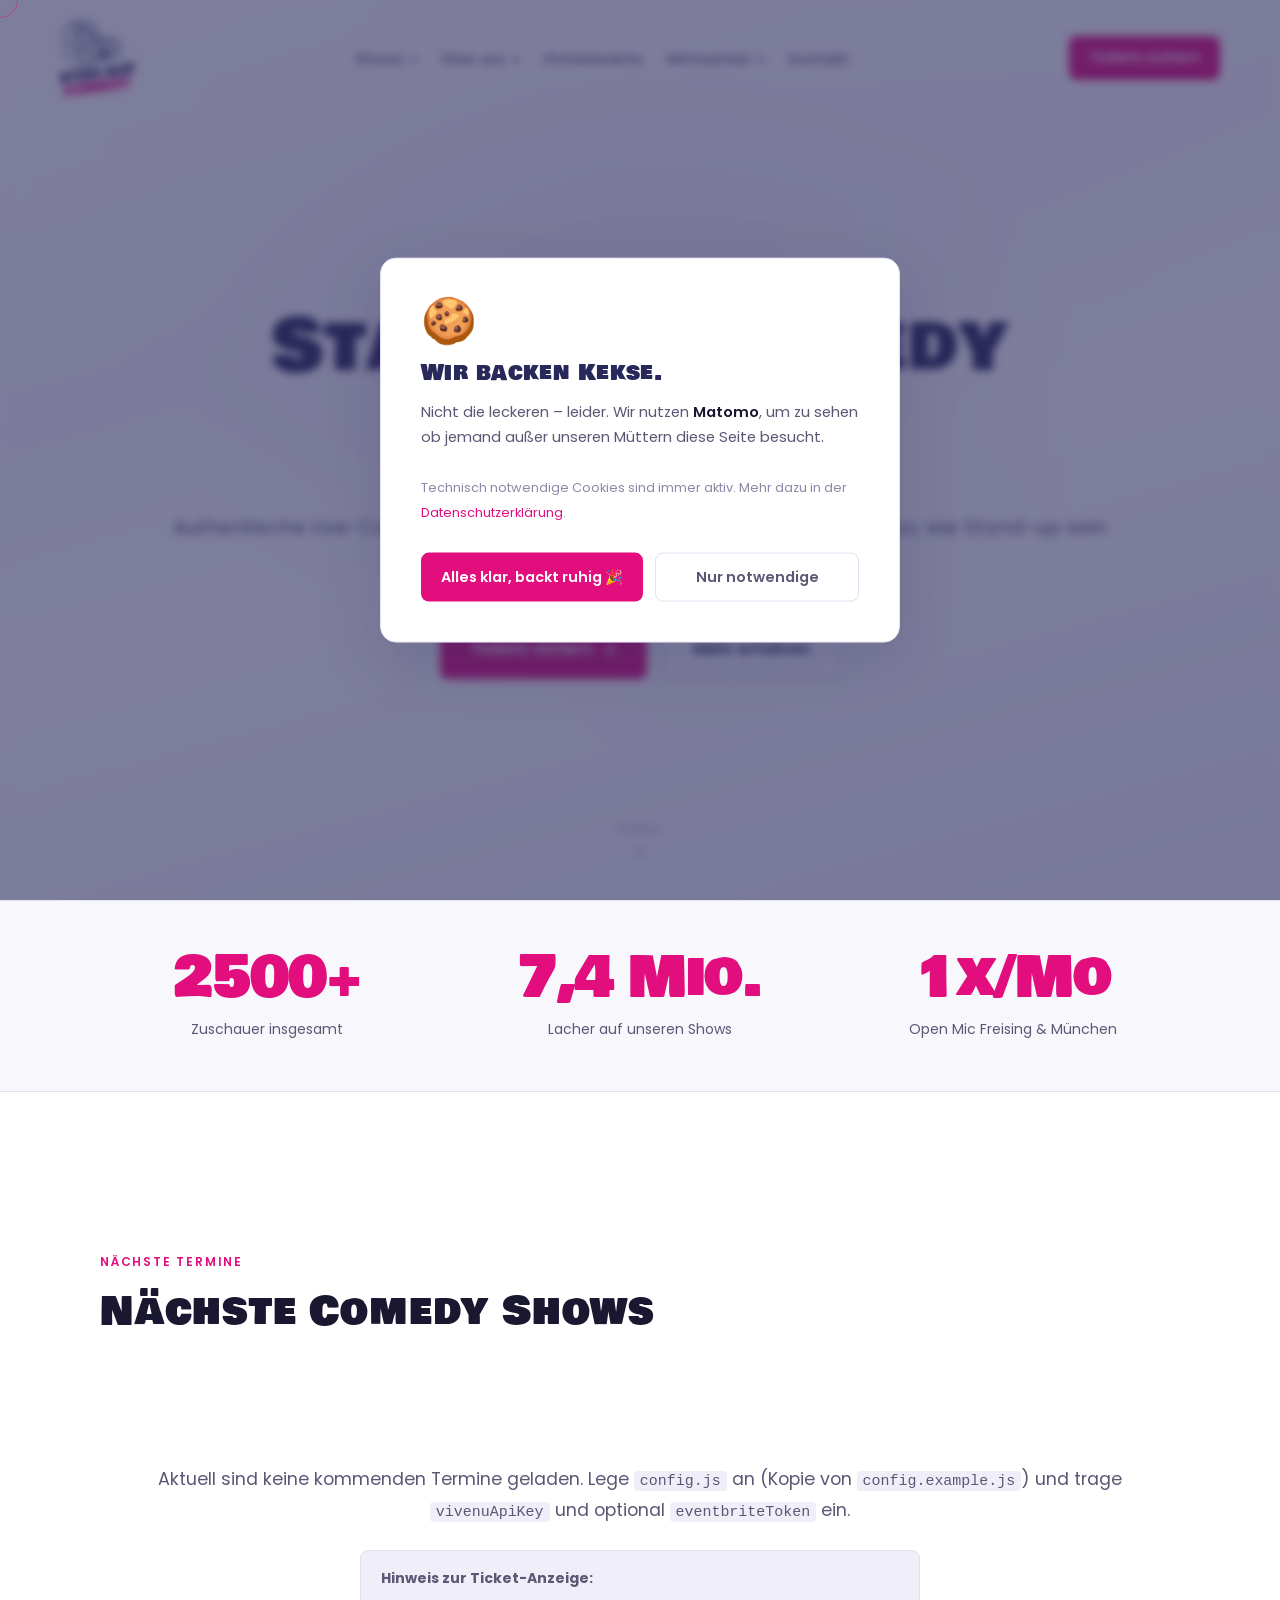
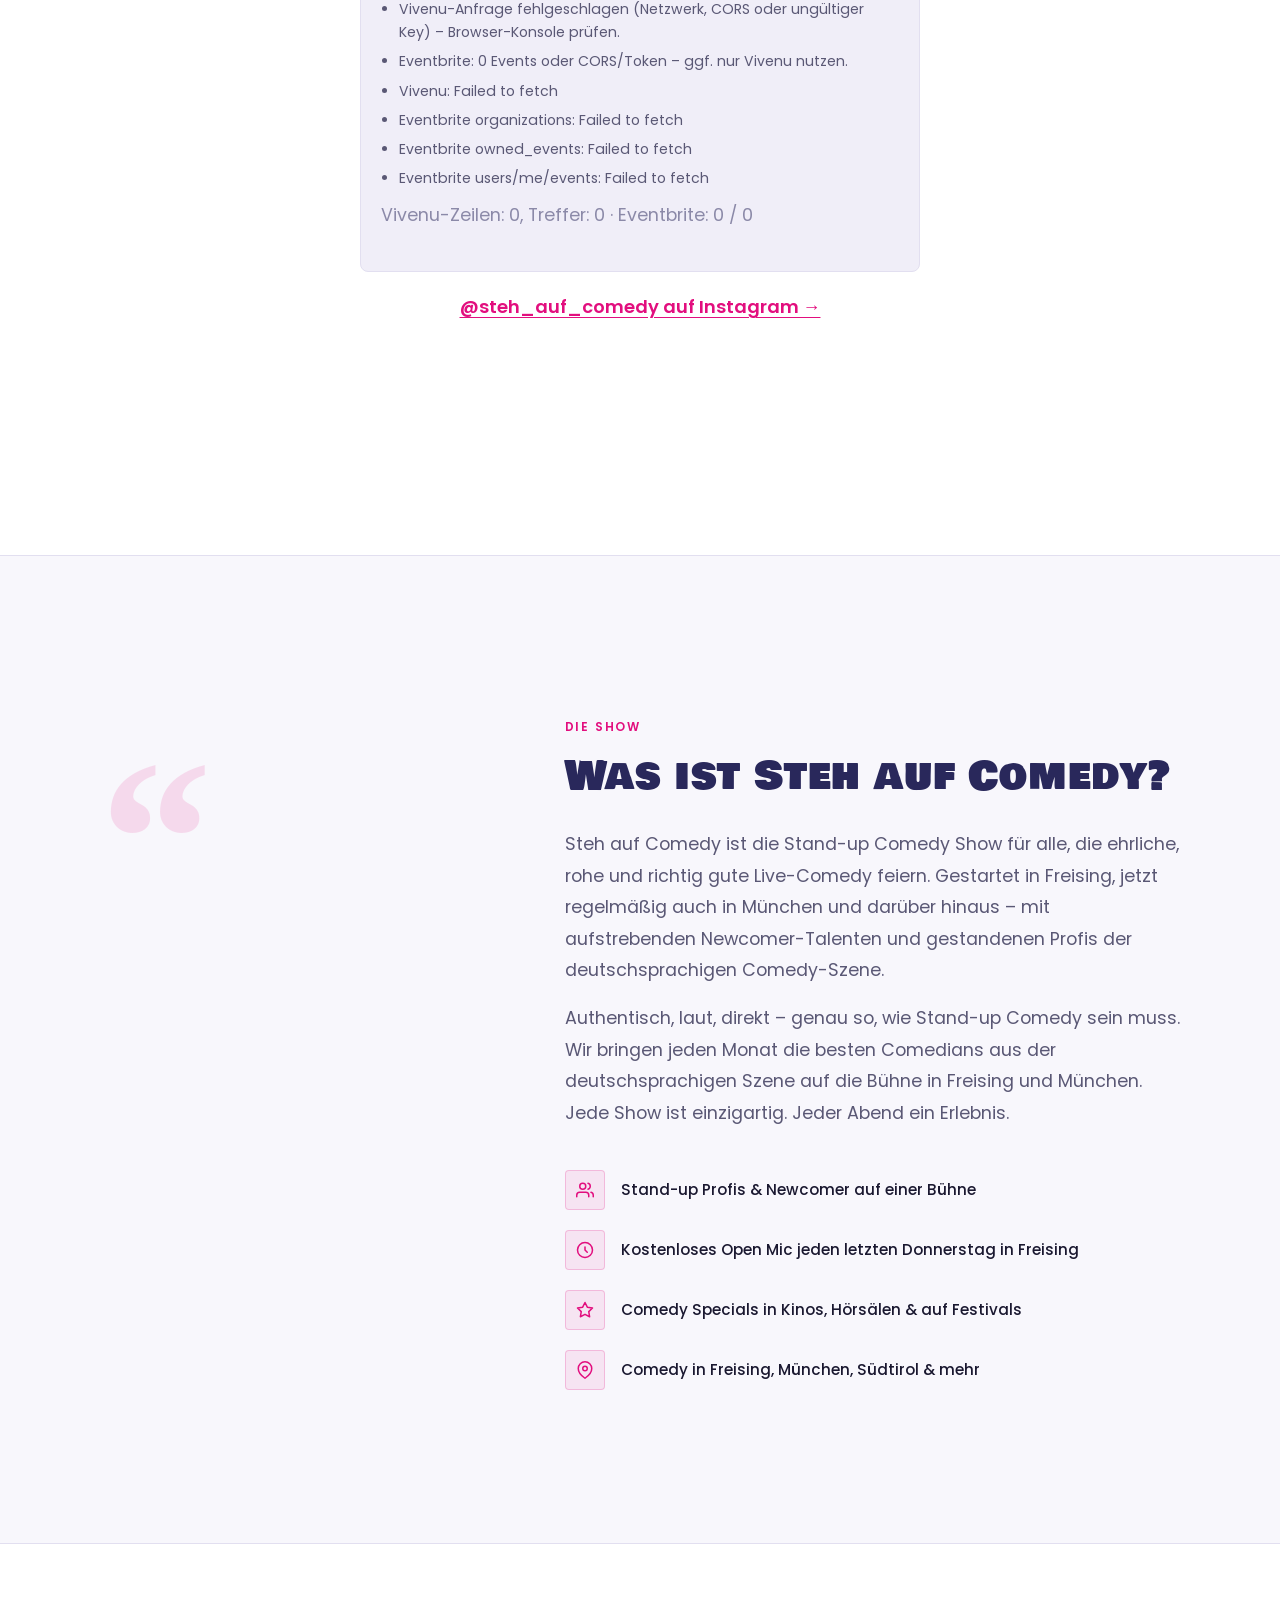
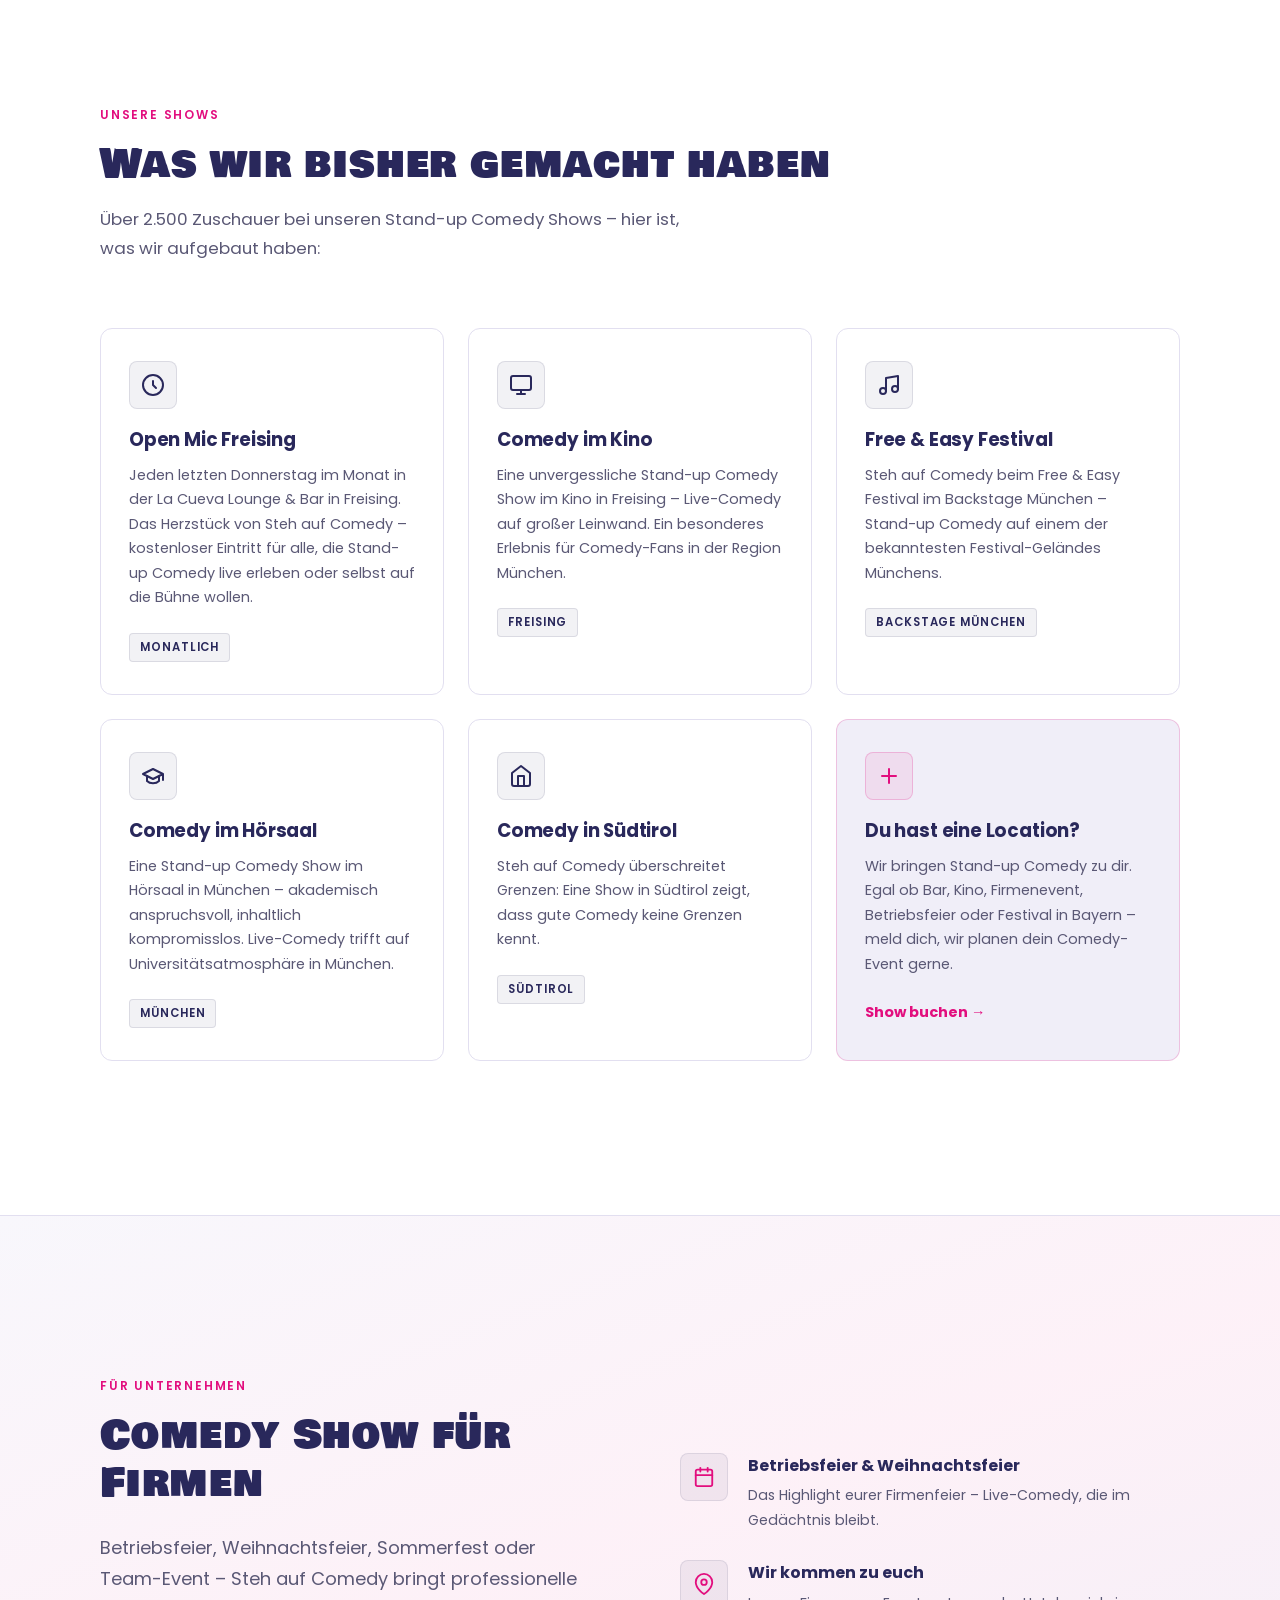
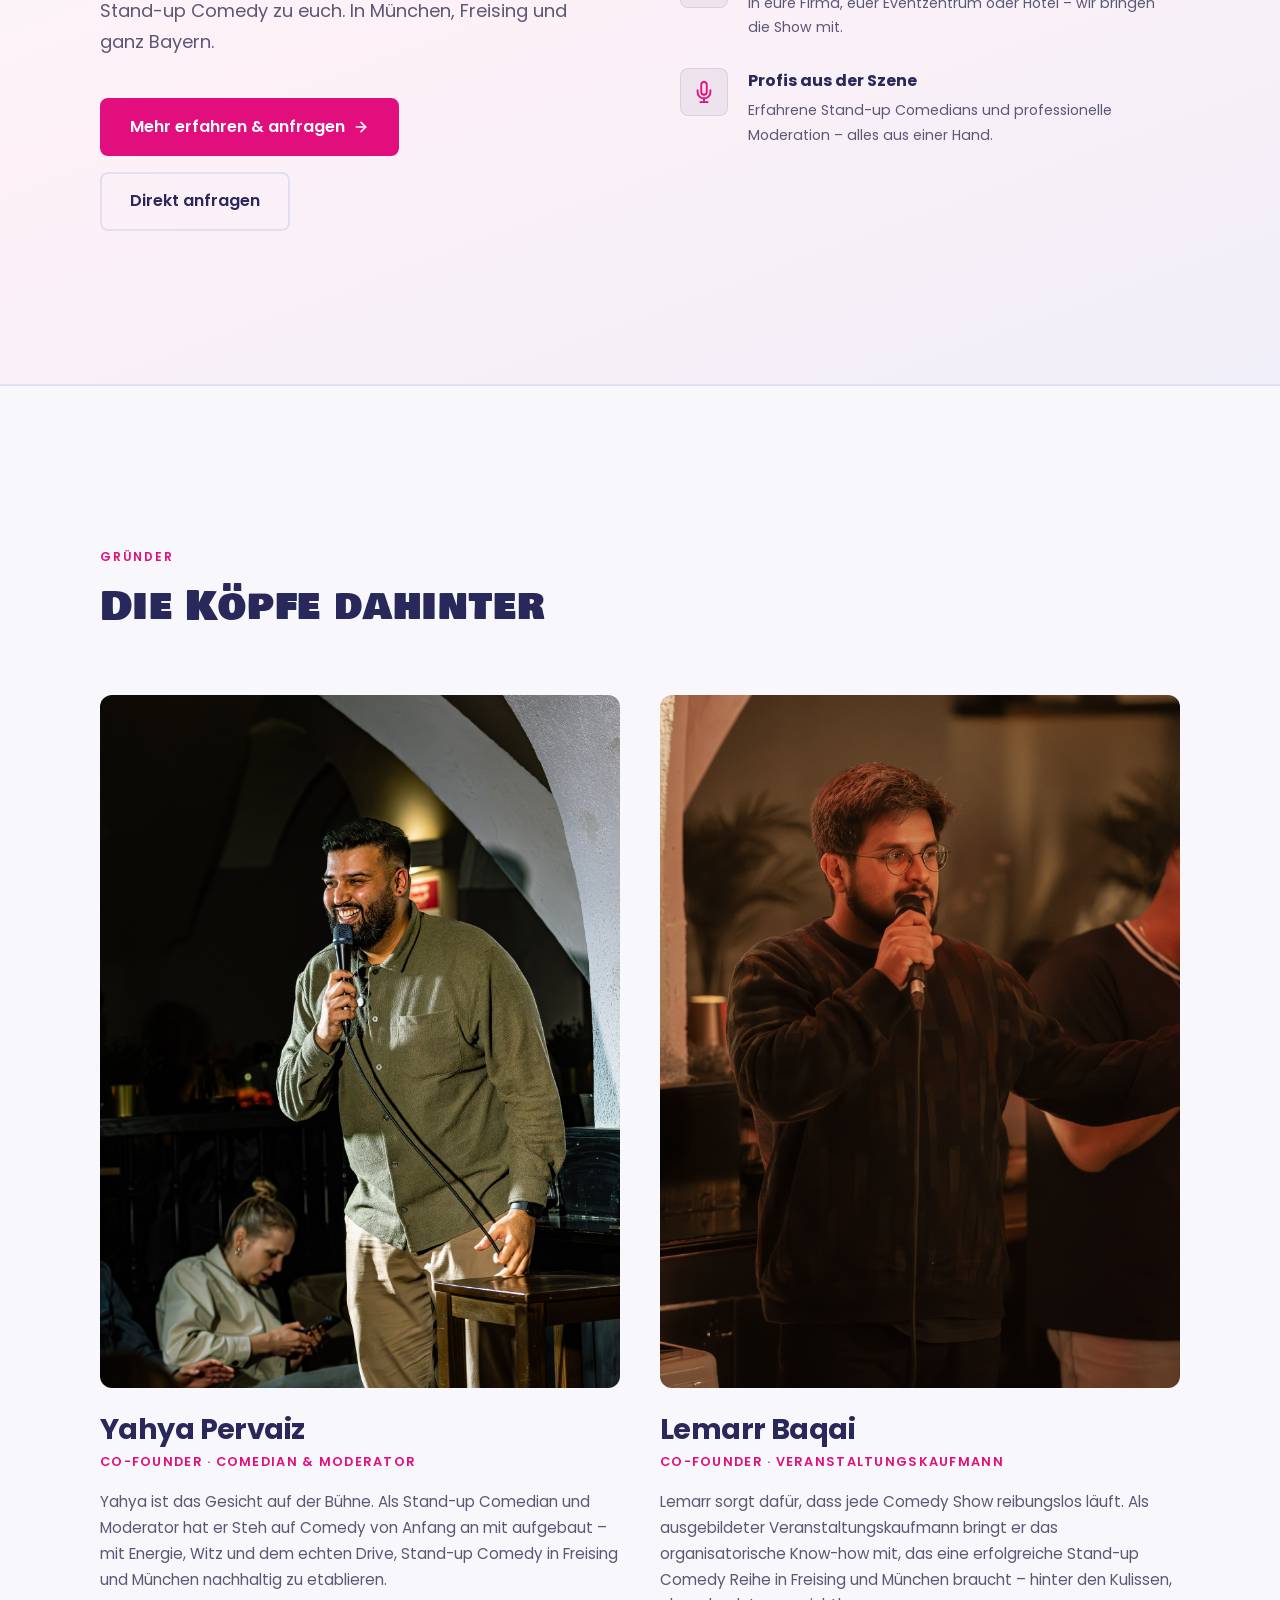
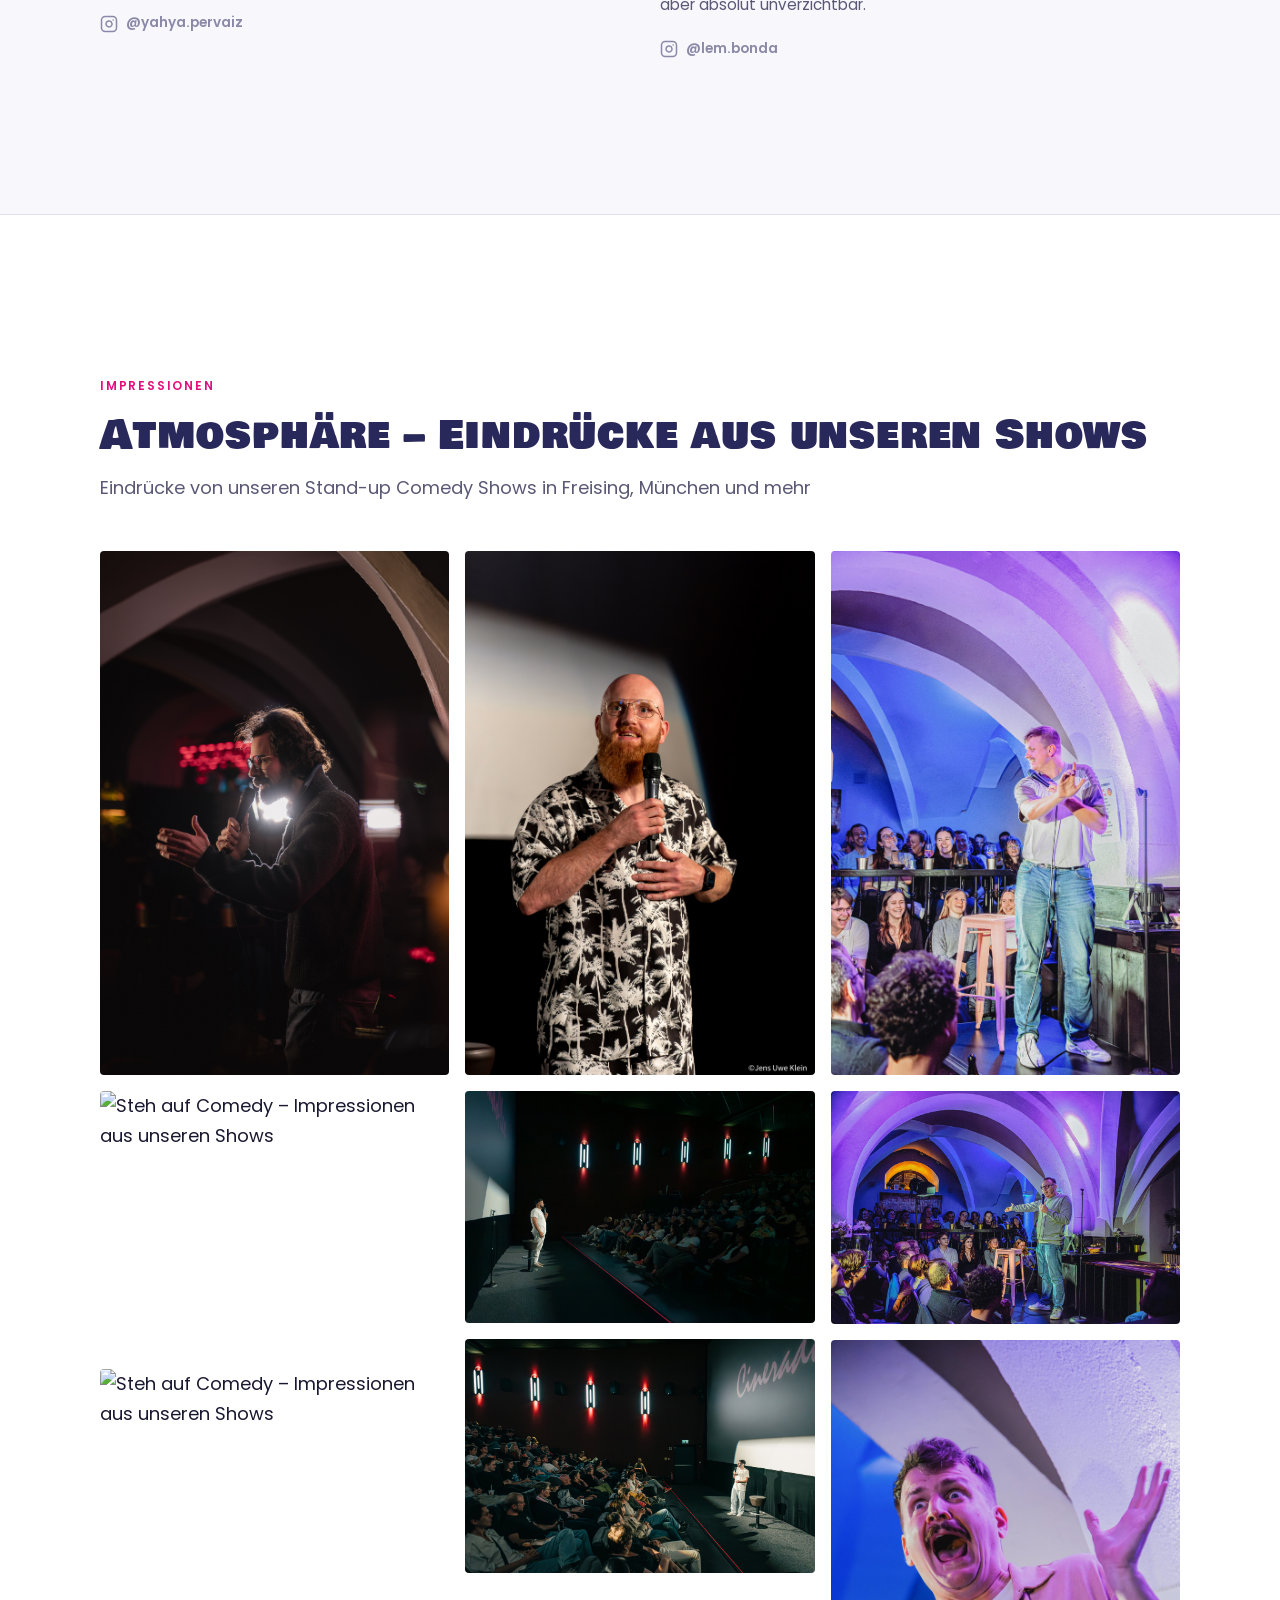
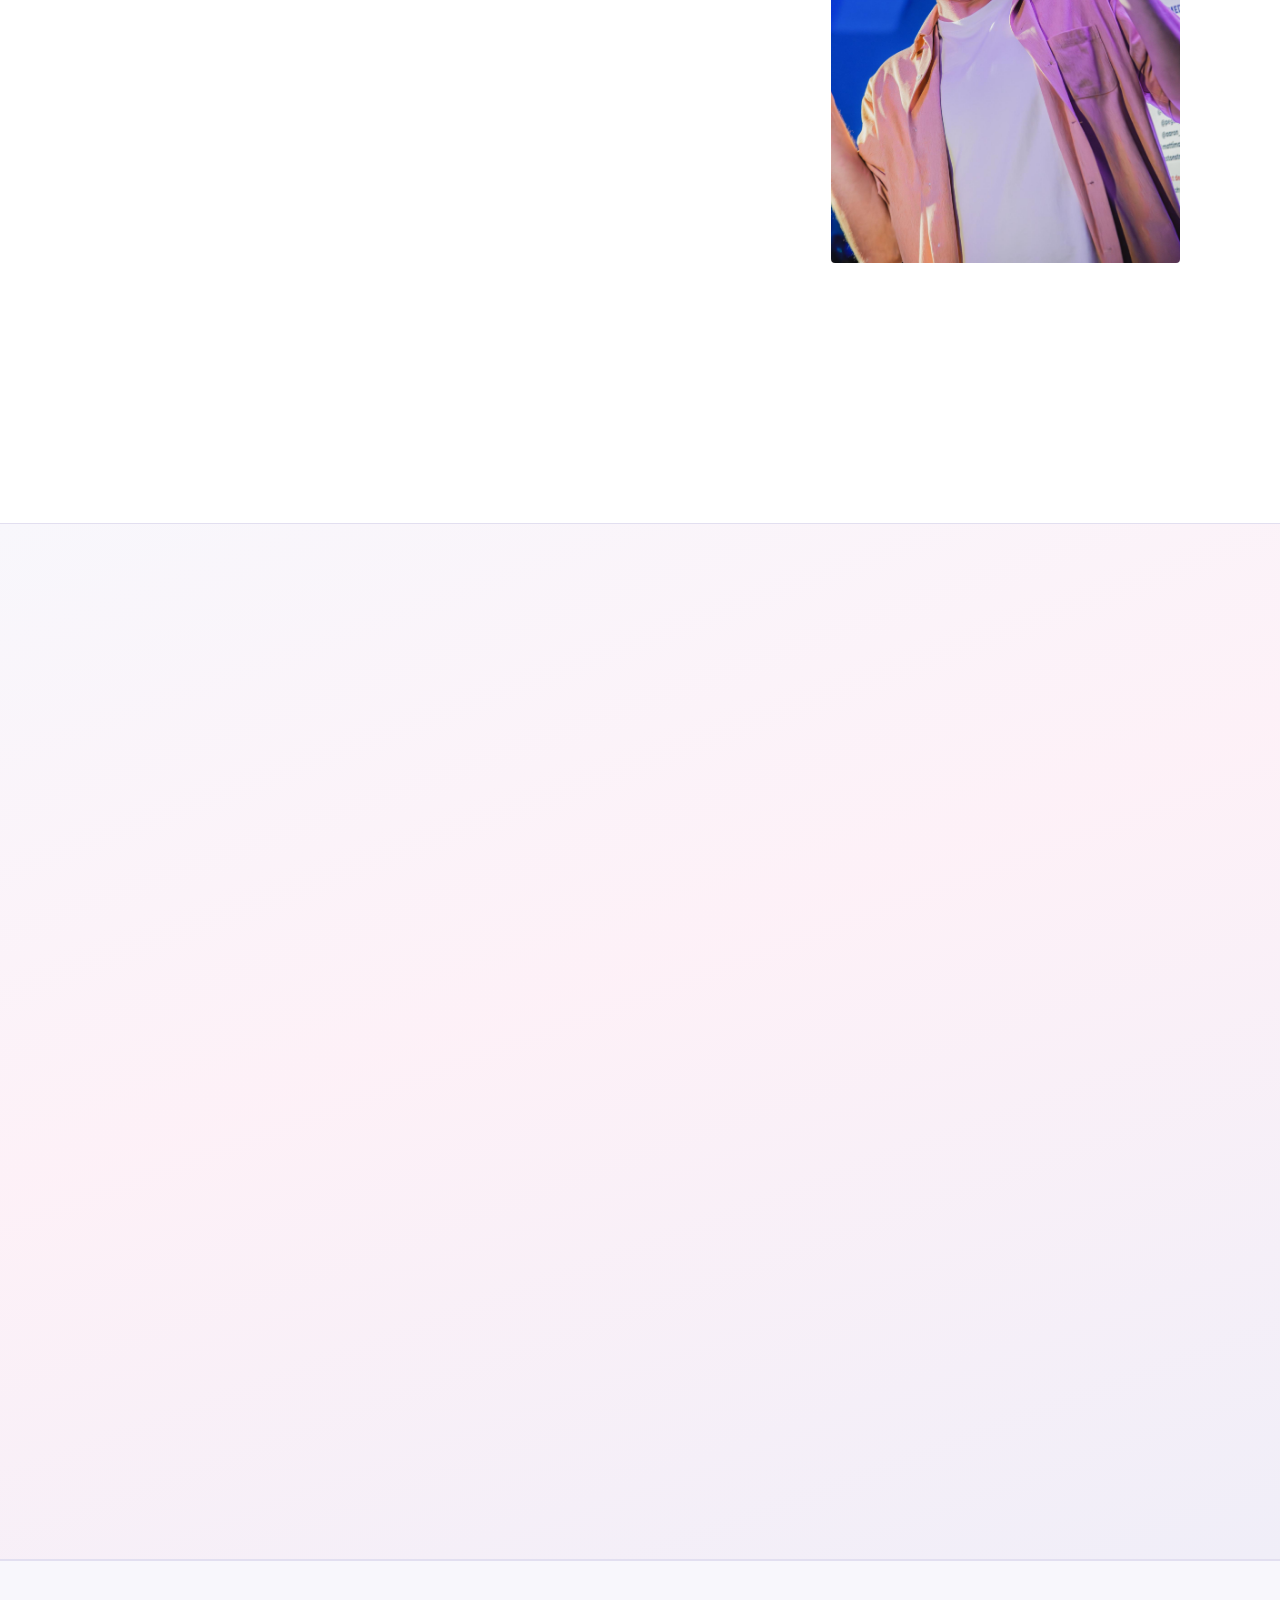
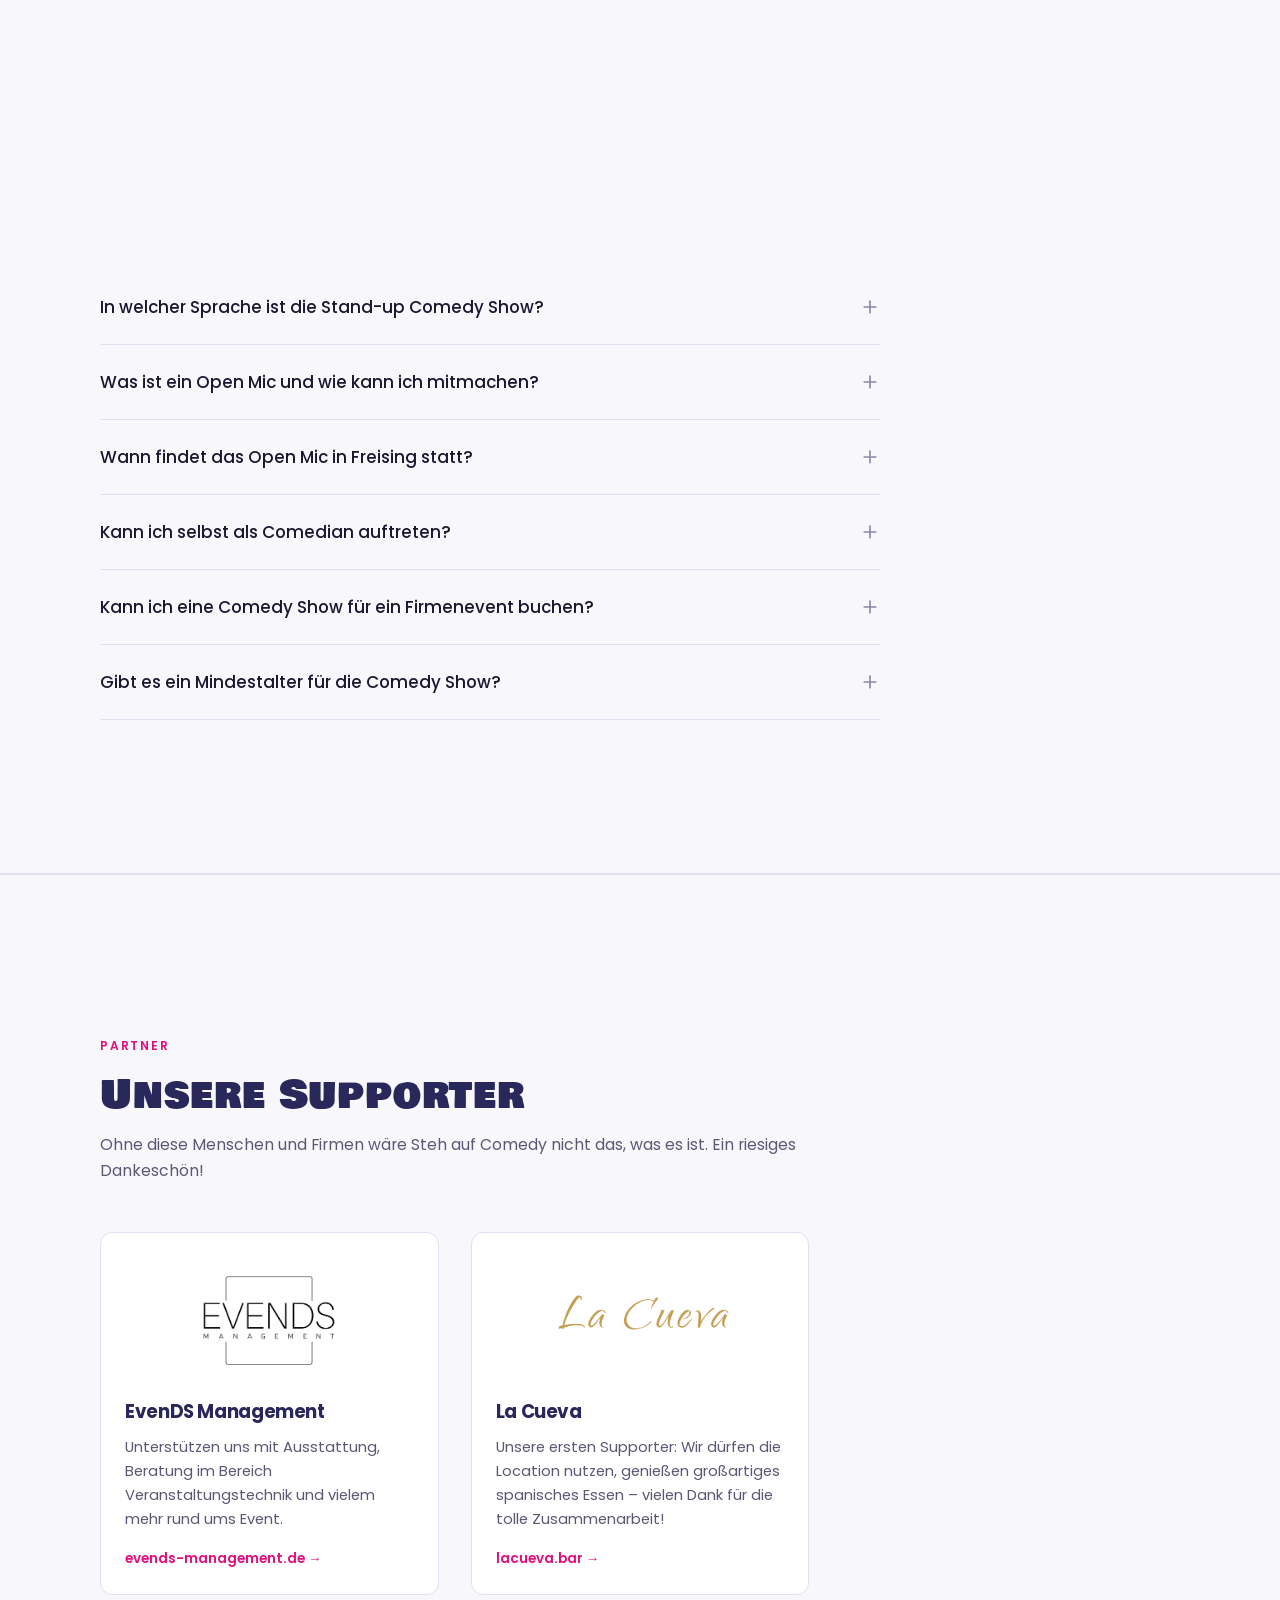
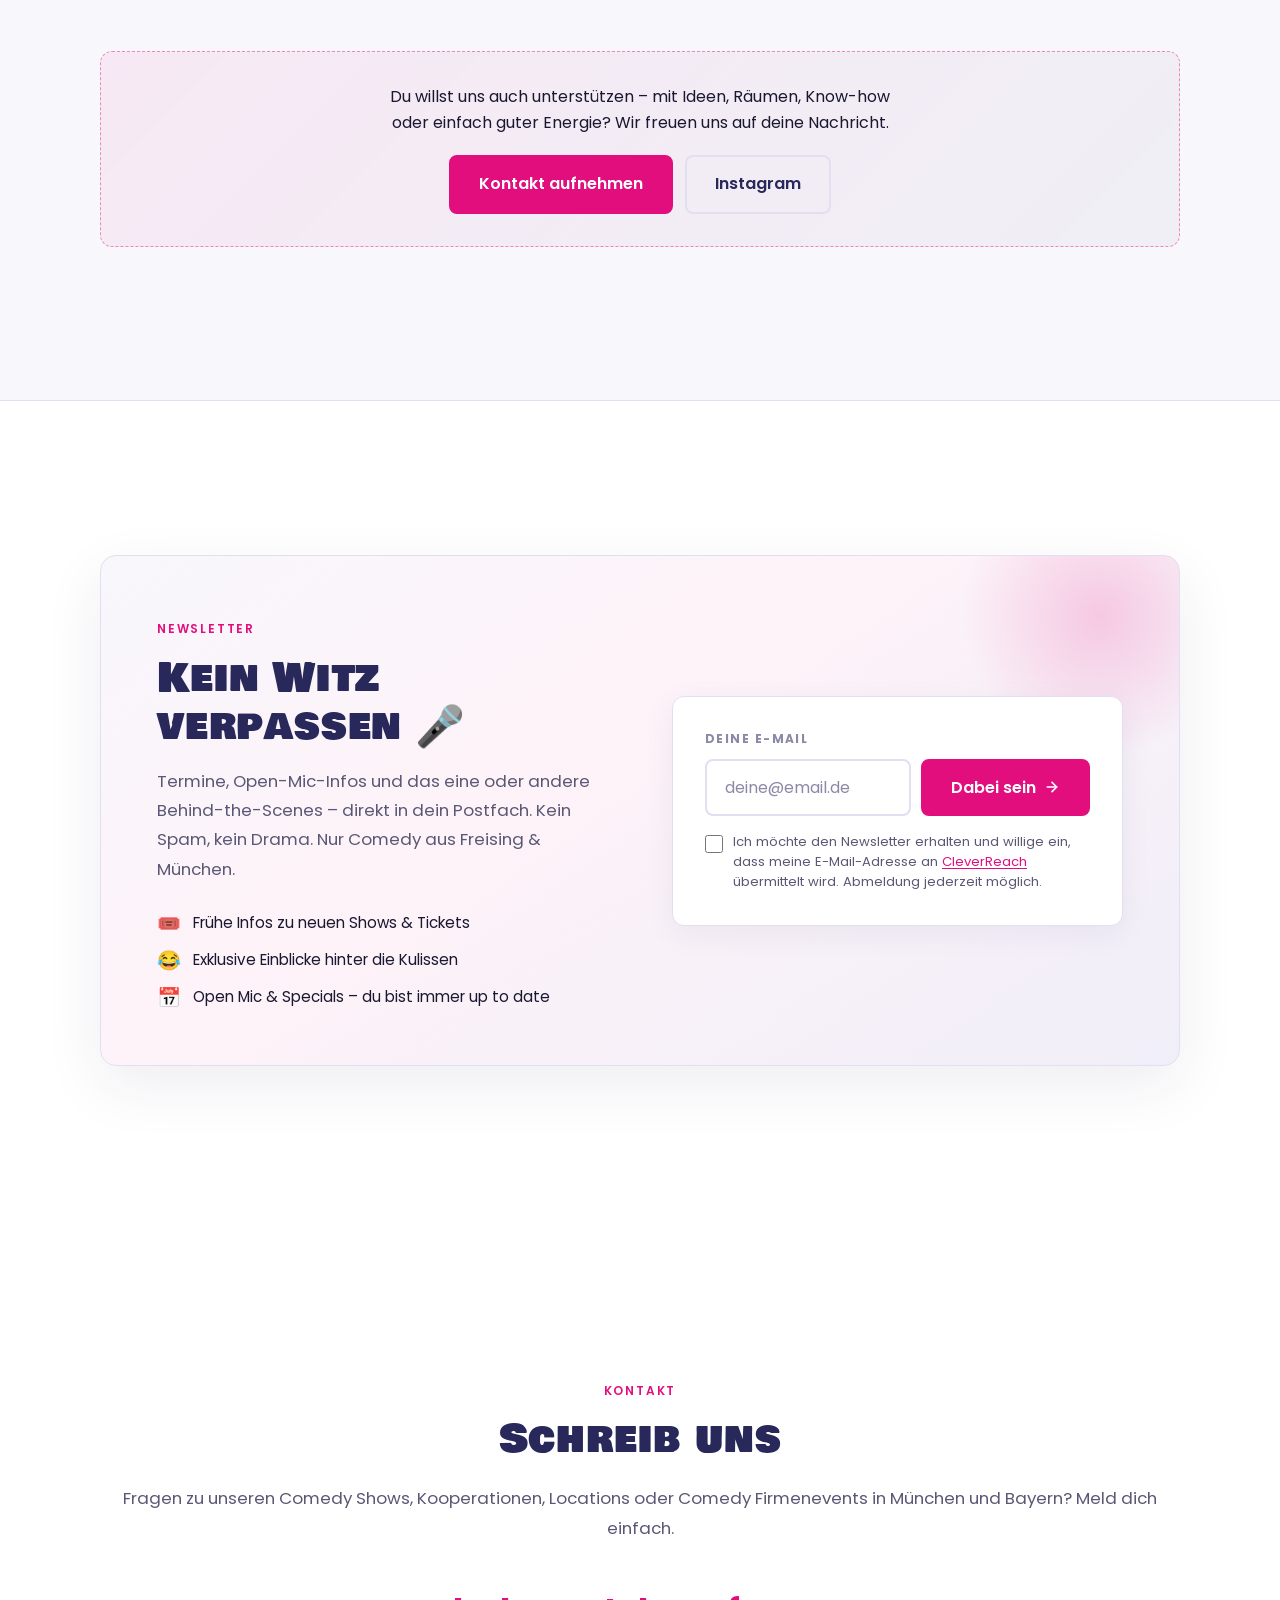
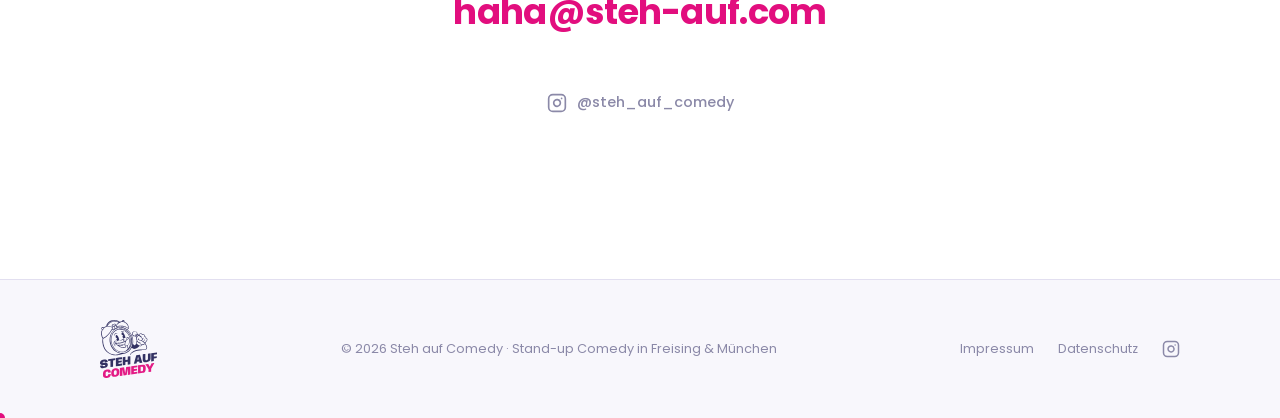
==== commit a88b3c89: "Newsletter-Sektion mit CleverReach-Anbindung hinzufügen. Neue Anmeldung per API-Endpoint, Double-Opt" ====
--- a/index.html
+++ b/index.html
@@ -183,6 +183,7 @@
             <li><a href="index.html#team">Team</a></li>
             <li><a href="index.html#supporter">Supporter</a></li>
             <li><a href="index.html#faq">FAQ</a></li>
+            <li><a href="index.html#newsletter">Newsletter</a></li>
           </ul>
         </li>
         <li class="nav-item"><a href="firmenevents/index.html">Firmenevents</a></li>
@@ -215,6 +216,7 @@
       <a href="index.html#team">Team</a>
       <a href="index.html#supporter">Supporter</a>
       <a href="index.html#faq">FAQ</a>
+      <a href="index.html#newsletter">Newsletter</a>
     </div>
     <a href="firmenevents/index.html" class="nav-overlay-top">Firmenevents</a>
     <div class="nav-overlay-group">
@@ -710,22 +712,6 @@
             </p>
             <a href="https://lacueva.bar/" class="supporter-link" target="_blank" rel="noopener noreferrer">lacueva.bar →</a>
           </li>
-          <li class="supporter-card reveal reveal-delay-3">
-            <a
-              href="https://www.kaspercom.de/"
-              class="supporter-logo-link"
-              target="_blank"
-              rel="noopener noreferrer"
-              aria-label="Kasper Communications – Website öffnen"
-            >
-              <img src="assets/supporter/kaspercom.png" width="320" height="120" alt="Kasper Communications GmbH" loading="lazy" />
-            </a>
-            <h3 class="supporter-name">Kasper Communications GmbH</h3>
-            <p class="supporter-text">
-              Beraten uns bei Marketing, Veranstaltungen, Konzeption und allem, was eine Show nach außen trägt.
-            </p>
-            <a href="https://www.kaspercom.de/" class="supporter-link" target="_blank" rel="noopener noreferrer">kaspercom.de →</a>
-          </li>
         </ul>
         <div class="supporter-cta reveal">
           <p class="supporter-cta-text">
@@ -734,6 +720,77 @@
           <div class="supporter-cta-actions">
             <a href="mailto:haha@steh-auf.com?subject=Unterst%C3%BCtzung%20Steh%20auf%20Comedy" class="btn btn-primary">Kontakt aufnehmen</a>
             <a href="https://www.instagram.com/steh_auf_comedy/" target="_blank" rel="noopener noreferrer" class="btn btn-secondary">Instagram</a>
+          </div>
+        </div>
+      </div>
+    </section>
+
+    <section class="newsletter-section section" id="newsletter" aria-labelledby="newsletter-heading">
+      <div class="container">
+        <div class="newsletter-card reveal">
+          <div class="newsletter-glow" aria-hidden="true"></div>
+          <div class="newsletter-inner">
+            <div class="newsletter-content">
+              <span class="section-label">Newsletter</span>
+              <h2 id="newsletter-heading">Kein Witz verpassen 🎤</h2>
+              <p class="newsletter-lead">
+                Termine, Open-Mic-Infos und das eine oder andere Behind-the-Scenes – direkt in dein Postfach. Kein Spam, kein Drama. Nur Comedy aus Freising &amp; München.
+              </p>
+              <ul class="newsletter-perks" aria-label="Das erwartet dich">
+                <li>
+                  <span class="newsletter-perk-icon" aria-hidden="true">🎟️</span>
+                  <span>Frühe Infos zu neuen Shows &amp; Tickets</span>
+                </li>
+                <li>
+                  <span class="newsletter-perk-icon" aria-hidden="true">😂</span>
+                  <span>Exklusive Einblicke hinter die Kulissen</span>
+                </li>
+                <li>
+                  <span class="newsletter-perk-icon" aria-hidden="true">📅</span>
+                  <span>Open Mic &amp; Specials – du bist immer up to date</span>
+                </li>
+              </ul>
+            </div>
+
+            <div class="newsletter-form-wrap">
+              <form id="newsletterForm" class="newsletter-form" novalidate>
+                <label class="newsletter-label" for="newsletterEmail">Deine E-Mail</label>
+                <div class="newsletter-field-row">
+                  <input
+                    type="email"
+                    id="newsletterEmail"
+                    name="email"
+                    class="newsletter-input"
+                    placeholder="deine@email.de"
+                    autocomplete="email"
+                    inputmode="email"
+                    required
+                  />
+                  <button type="submit" class="btn btn-primary newsletter-submit">
+                    Dabei sein
+                    <svg width="16" height="16" viewBox="0 0 24 24" fill="none" stroke="currentColor" stroke-width="2.5" stroke-linecap="round" stroke-linejoin="round" aria-hidden="true"><line x1="5" y1="12" x2="19" y2="12"/><polyline points="12 5 19 12 12 19"/></svg>
+                  </button>
+                </div>
+
+                <label class="newsletter-consent">
+                  <input type="checkbox" id="newsletterConsent" name="consent" required />
+                  <span>
+                    Ich möchte den Newsletter erhalten und willige ein, dass meine E-Mail-Adresse an
+                    <a href="datenschutz.html#cleverreach">CleverReach</a> übermittelt wird. Abmeldung jederzeit möglich.
+                  </span>
+                </label>
+
+                <p id="newsletterStatus" class="newsletter-status" role="status" aria-live="polite" hidden></p>
+              </form>
+
+              <div id="newsletterSuccess" class="newsletter-success" hidden>
+                <div class="newsletter-success-emoji" aria-hidden="true">🎉</div>
+                <h3>Fast geschafft!</h3>
+                <p class="newsletter-success-text">
+                  Schau in dein Postfach und bestätige deine Anmeldung per Klick – dann bist du offiziell im Club.
+                </p>
+              </div>
+            </div>
           </div>
         </div>
       </div>
@@ -810,6 +867,7 @@
 
   <script src="config.js" defer></script>
   <script src="main.js" defer></script>
+  <script src="newsletter.js" defer></script>
   <script>
     (function() {
       const CONSENT_KEY = 'sac_cookie_consent';
--- a/styles.css
+++ b/styles.css
@@ -1854,6 +1854,205 @@
   color: var(--text-secondary);
 }
 
+/* NEWSLETTER */
+.newsletter-section {
+  padding: var(--section-padding) 0;
+  background: var(--bg);
+}
+
+.newsletter-card {
+  position: relative;
+  overflow: hidden;
+  border-radius: calc(var(--radius-lg) + 4px);
+  border: 1px solid var(--border);
+  background: linear-gradient(
+    145deg,
+    var(--surface) 0%,
+    rgba(226, 14, 126, 0.05) 42%,
+    var(--surface-2) 100%
+  );
+  box-shadow: 0 20px 60px rgba(var(--navy-rgb), 0.08);
+}
+
+.newsletter-glow {
+  position: absolute;
+  top: -80px;
+  right: -60px;
+  width: 280px;
+  height: 280px;
+  background: radial-gradient(circle, rgba(var(--accent-rgb), 0.18) 0%, transparent 70%);
+  pointer-events: none;
+}
+
+.newsletter-inner {
+  position: relative;
+  z-index: 1;
+  display: grid;
+  grid-template-columns: 1fr 1fr;
+  gap: clamp(32px, 5vw, 64px);
+  padding: clamp(32px, 5vw, 56px);
+  align-items: center;
+}
+
+.newsletter-content h2 {
+  color: var(--navy);
+  margin-bottom: 16px;
+}
+
+.newsletter-lead {
+  color: var(--text-secondary);
+  font-size: 1.05rem;
+  line-height: 1.75;
+  margin-bottom: 28px;
+  max-width: 480px;
+}
+
+.newsletter-perks {
+  display: flex;
+  flex-direction: column;
+  gap: 14px;
+}
+
+.newsletter-perks li {
+  display: flex;
+  align-items: flex-start;
+  gap: 12px;
+  font-size: 0.95rem;
+  color: var(--text);
+  line-height: 1.5;
+}
+
+.newsletter-perk-icon {
+  flex-shrink: 0;
+  font-size: 1.2rem;
+  line-height: 1.2;
+}
+
+.newsletter-form-wrap {
+  background: var(--bg);
+  border: 1px solid var(--border);
+  border-radius: var(--radius-lg);
+  padding: clamp(24px, 4vw, 32px);
+  box-shadow: 0 8px 32px rgba(var(--navy-rgb), 0.06);
+}
+
+.newsletter-label {
+  display: block;
+  font-size: 0.75rem;
+  font-weight: 700;
+  letter-spacing: 0.12em;
+  text-transform: uppercase;
+  color: var(--text-muted);
+  margin-bottom: 10px;
+}
+
+.newsletter-field-row {
+  display: flex;
+  gap: 10px;
+  flex-wrap: wrap;
+  margin-bottom: 16px;
+}
+
+.newsletter-input {
+  flex: 1;
+  min-width: 200px;
+  padding: 14px 18px;
+  border: 2px solid var(--border);
+  border-radius: var(--radius);
+  font-family: var(--font-body);
+  font-size: 1rem;
+  color: var(--text);
+  background: var(--bg);
+  transition: border-color var(--transition-fast), box-shadow var(--transition-fast);
+  min-height: 52px;
+}
+
+.newsletter-input::placeholder {
+  color: var(--text-muted);
+}
+
+.newsletter-input:focus {
+  outline: none;
+  border-color: var(--accent);
+  box-shadow: 0 0 0 3px rgba(var(--accent-rgb), 0.12);
+}
+
+.newsletter-submit {
+  flex-shrink: 0;
+}
+
+.newsletter-consent {
+  display: flex;
+  align-items: flex-start;
+  gap: 10px;
+  font-size: 0.82rem;
+  line-height: 1.55;
+  color: var(--text-secondary);
+  cursor: pointer;
+}
+
+.newsletter-consent input {
+  margin-top: 3px;
+  flex-shrink: 0;
+  width: 18px;
+  height: 18px;
+  accent-color: var(--accent);
+  cursor: pointer;
+}
+
+.newsletter-consent a {
+  color: var(--accent);
+  text-decoration: underline;
+  text-underline-offset: 2px;
+}
+
+.newsletter-consent a:hover {
+  color: var(--navy);
+}
+
+.newsletter-status {
+  margin-top: 14px;
+  font-size: 0.88rem;
+  line-height: 1.5;
+  padding: 10px 14px;
+  border-radius: var(--radius-sm);
+}
+
+.newsletter-status.is-error {
+  color: #9b1c4a;
+  background: rgba(var(--accent-rgb), 0.08);
+  border: 1px solid rgba(var(--accent-rgb), 0.2);
+}
+
+.newsletter-success {
+  text-align: center;
+  padding: 12px 8px;
+}
+
+.newsletter-success-emoji {
+  font-size: 2.8rem;
+  line-height: 1;
+  margin-bottom: 12px;
+  animation: newsletterPop 0.6s var(--transition-spring);
+}
+
+@keyframes newsletterPop {
+  0% { transform: scale(0.5); opacity: 0; }
+  100% { transform: scale(1); opacity: 1; }
+}
+
+.newsletter-success h3 {
+  color: var(--navy);
+  margin-bottom: 10px;
+}
+
+.newsletter-success-text {
+  color: var(--text-secondary);
+  font-size: 0.95rem;
+  line-height: 1.65;
+  margin: 0;
+}
+
 /* CONTACT SECTION */
 .contact-section {
   padding: var(--section-padding) 0;
@@ -2290,6 +2489,11 @@
     margin-left: auto;
     margin-right: auto;
   }
+
+  .newsletter-inner {
+    grid-template-columns: 1fr;
+    gap: 32px;
+  }
 }
 
 @media (max-width: 768px) {
@@ -2341,6 +2545,15 @@
   .hero-actions .btn {
     width: 100%;
     max-width: 320px;
+    justify-content: center;
+  }
+
+  .newsletter-field-row {
+    flex-direction: column;
+  }
+
+  .newsletter-submit {
+    width: 100%;
     justify-content: center;
   }
 }
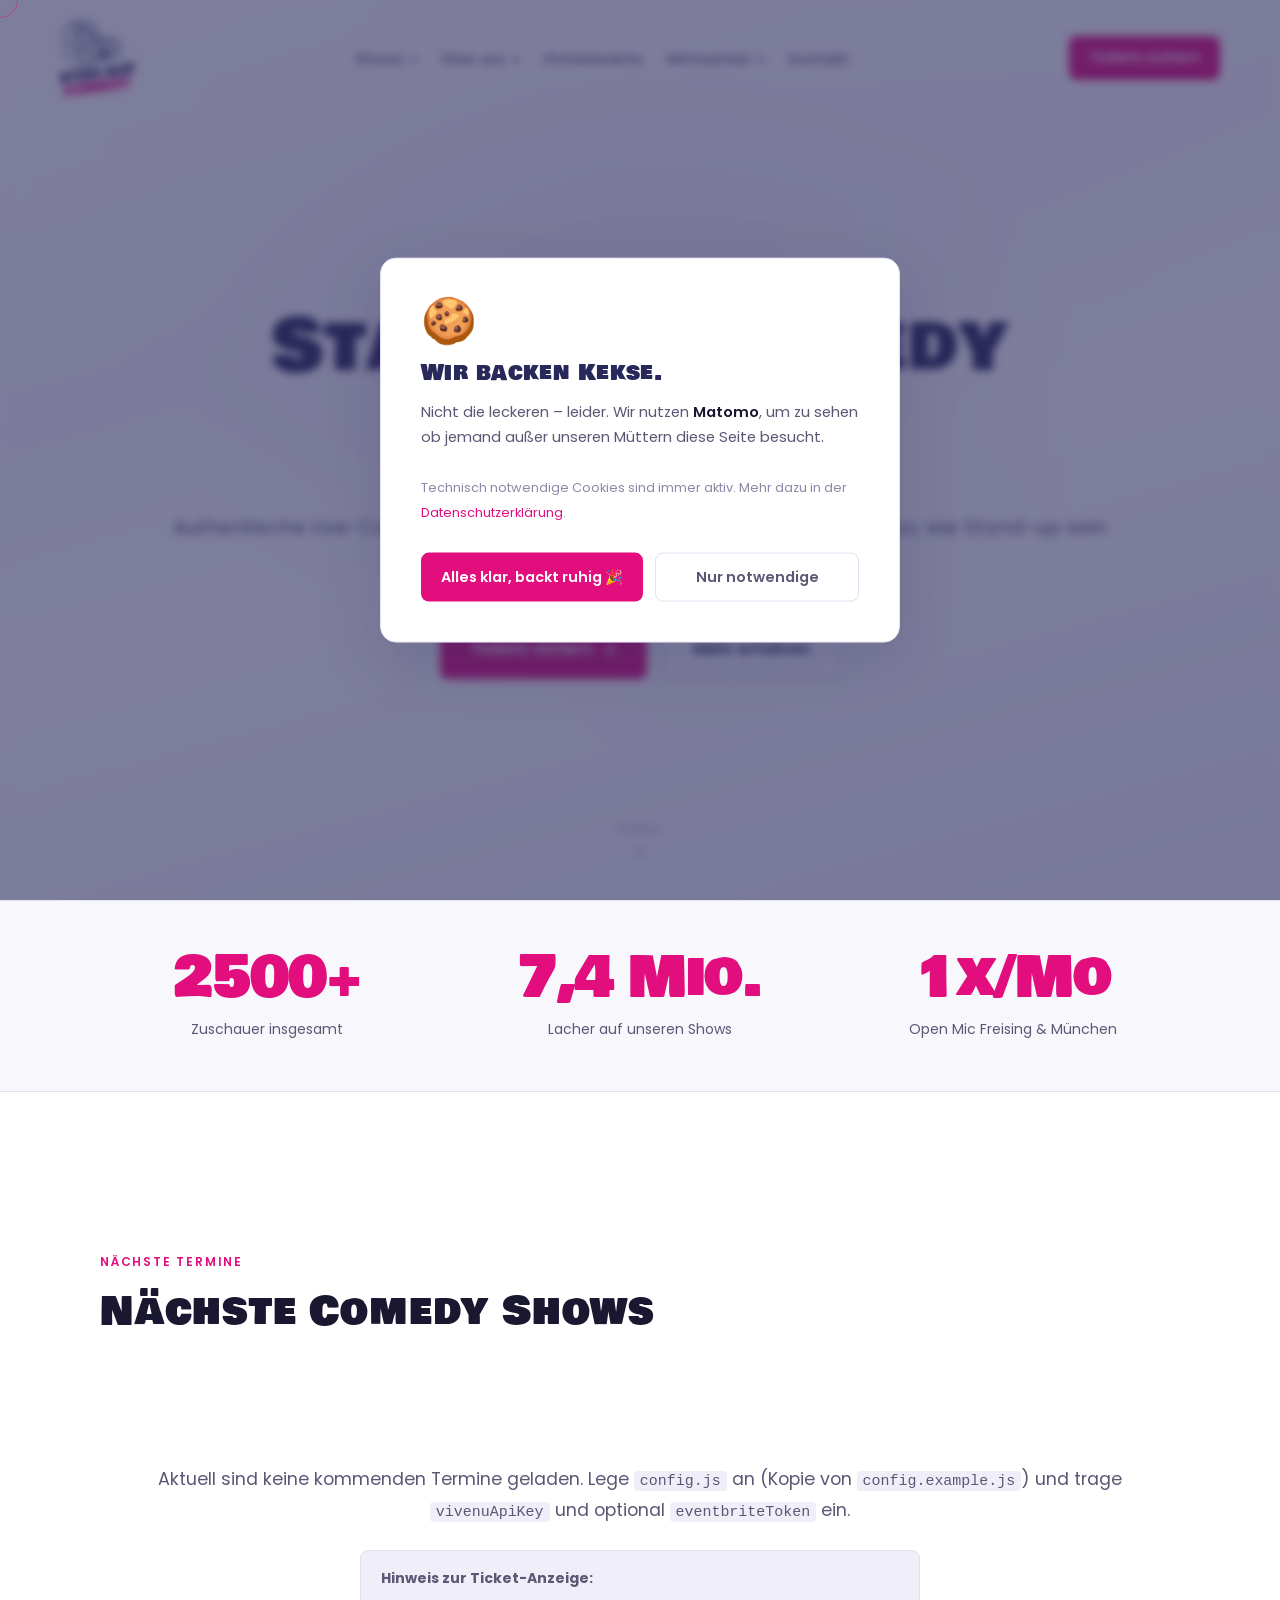
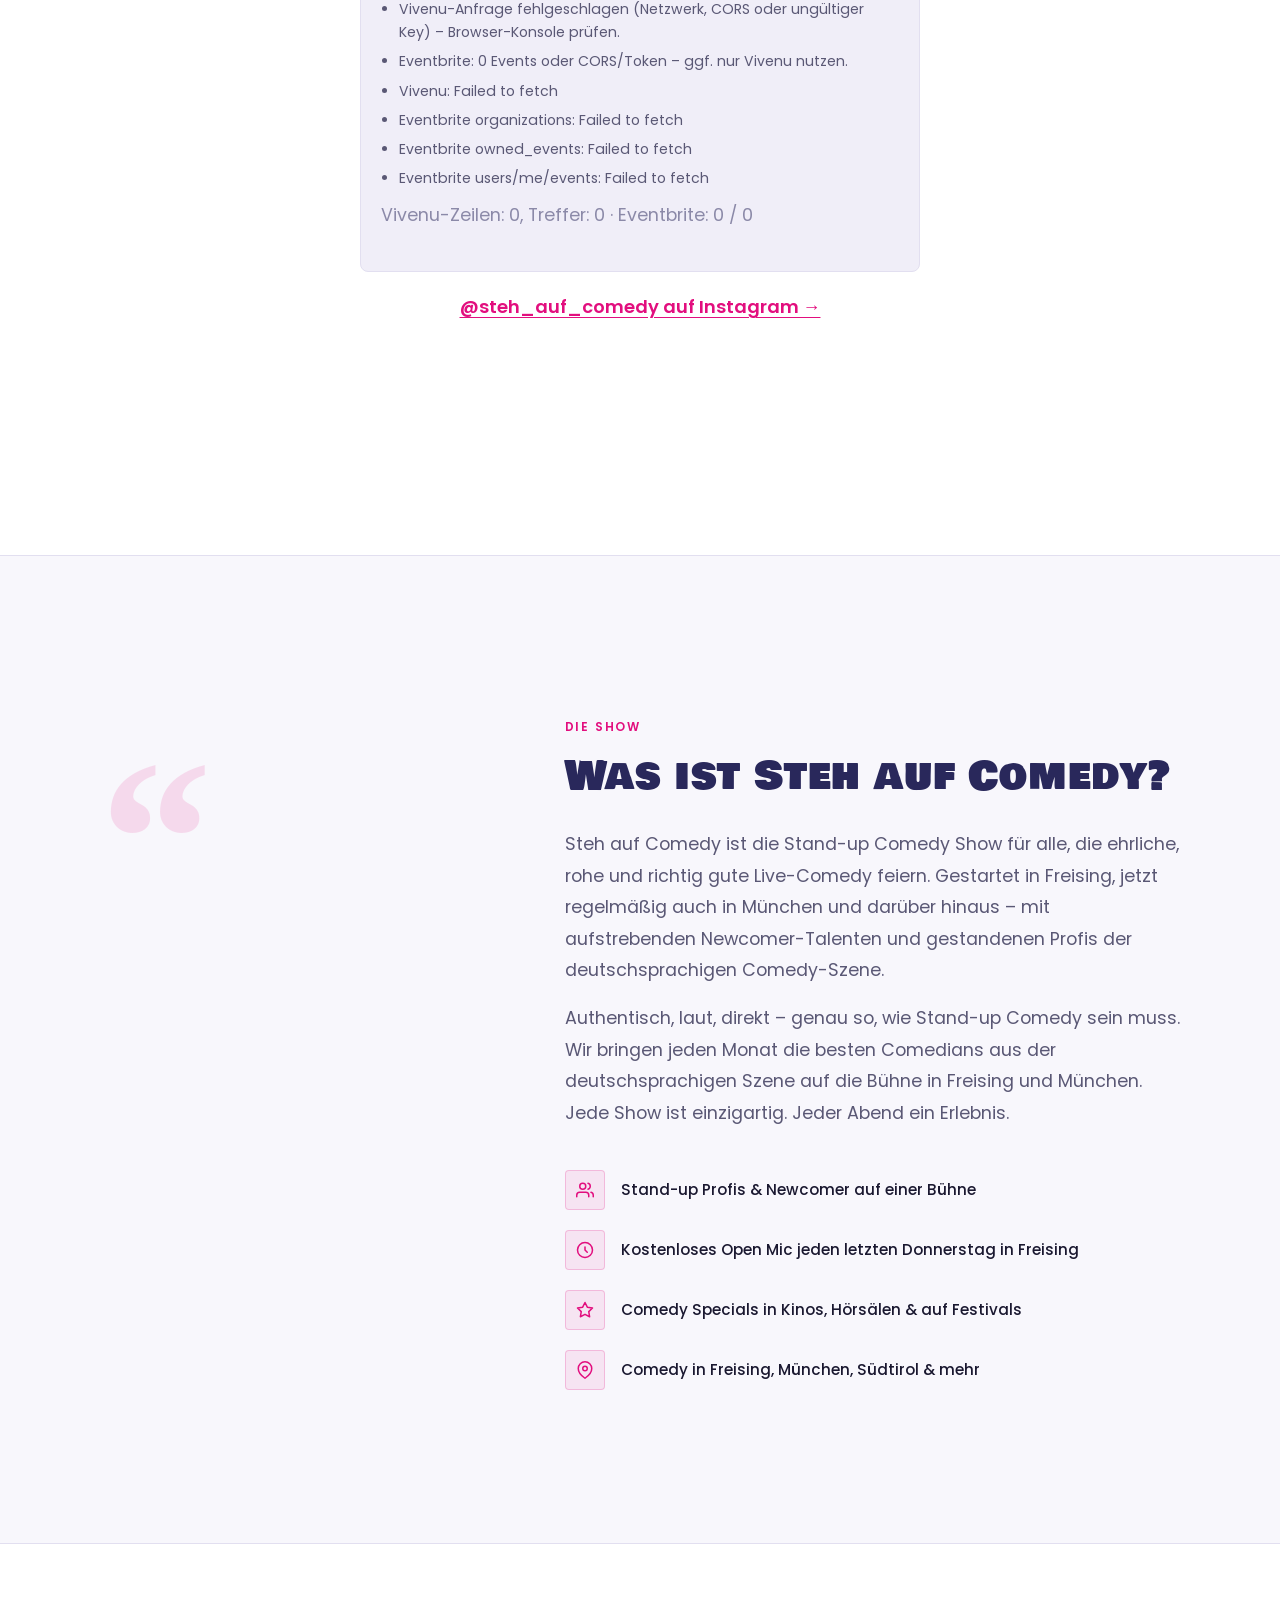
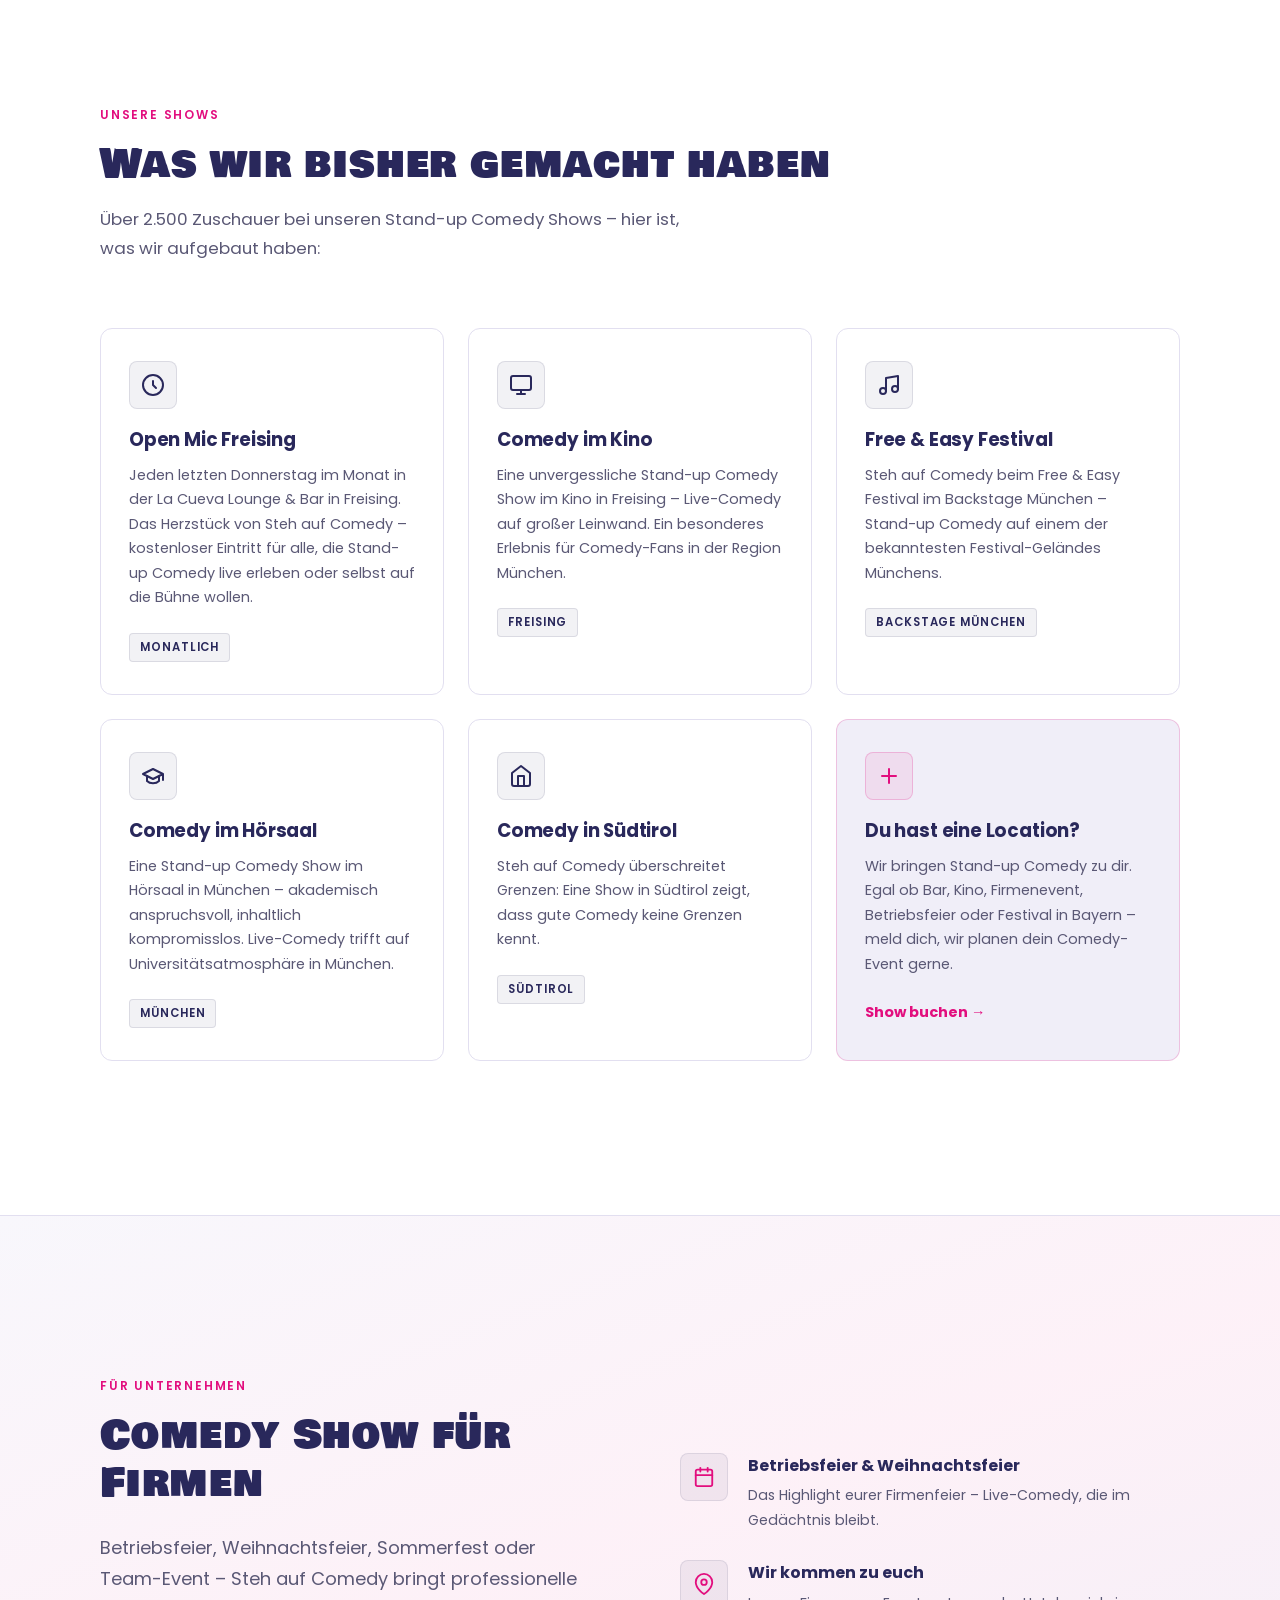
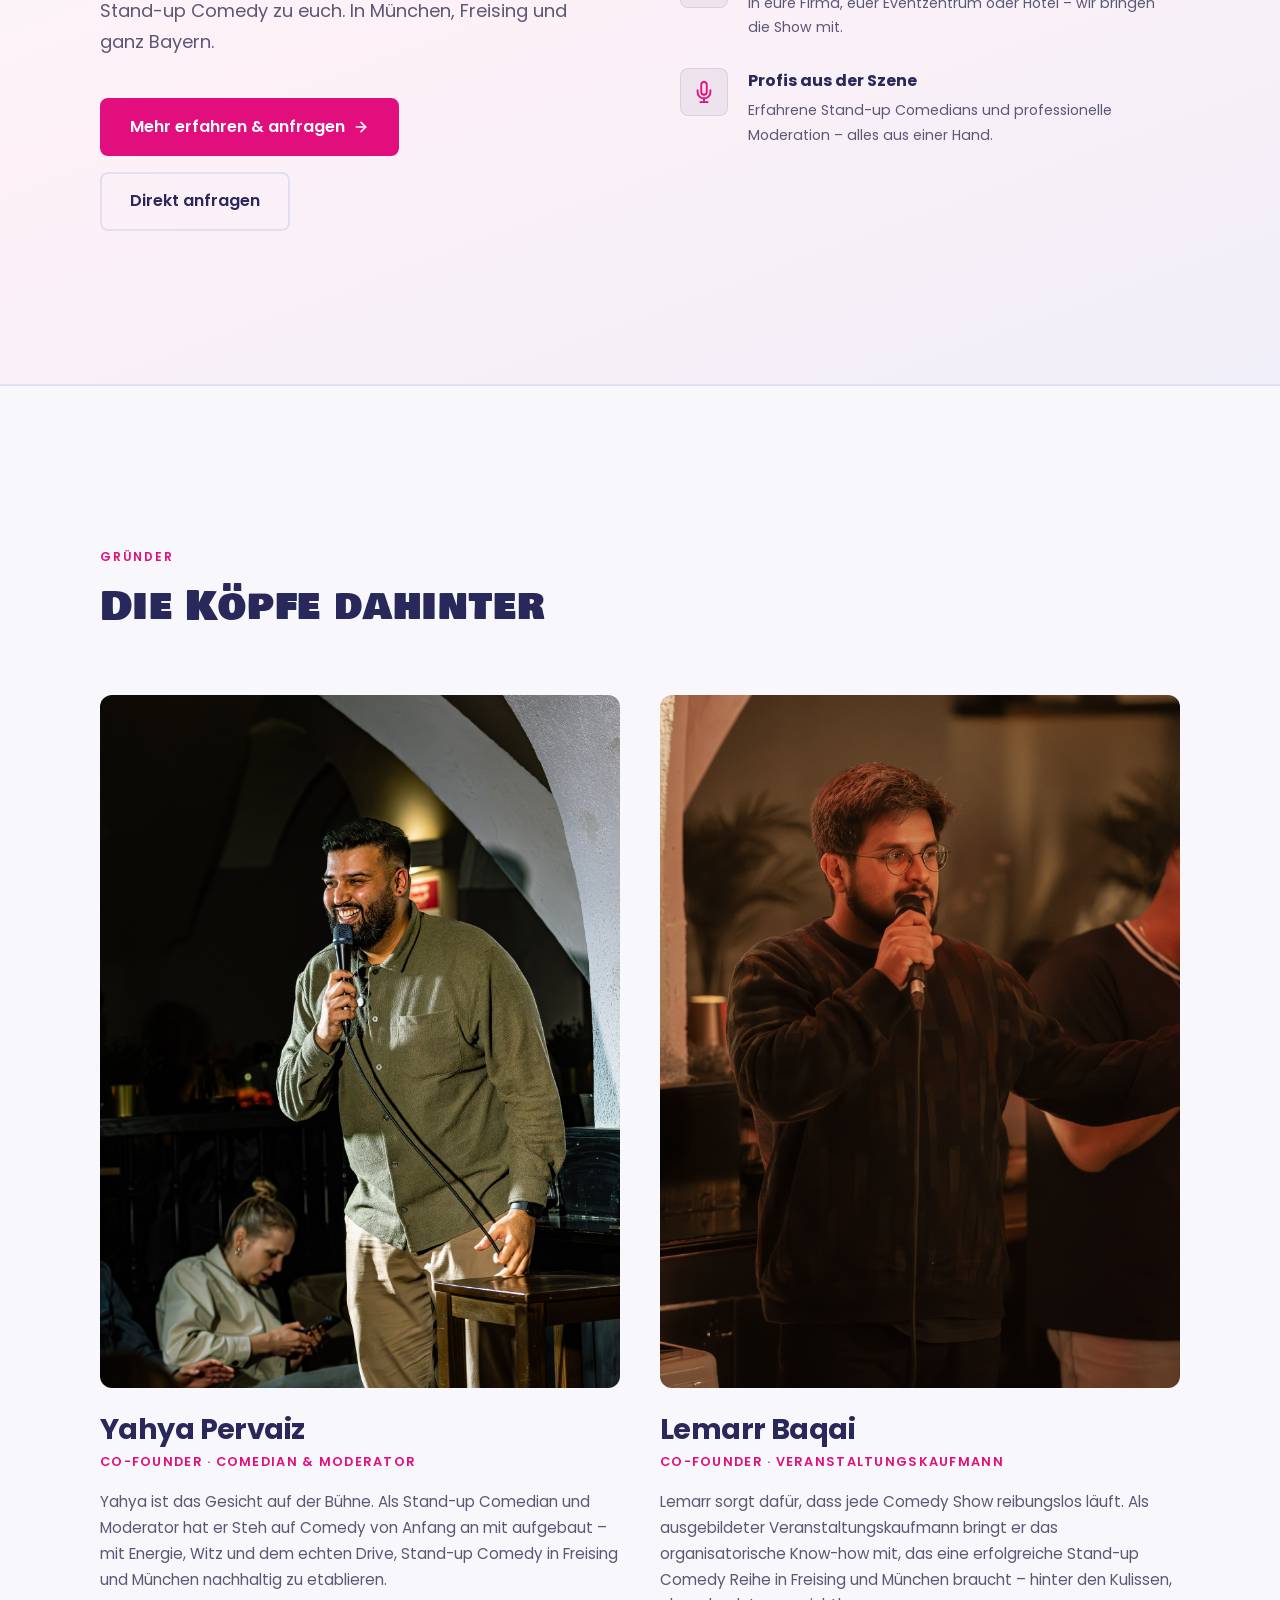
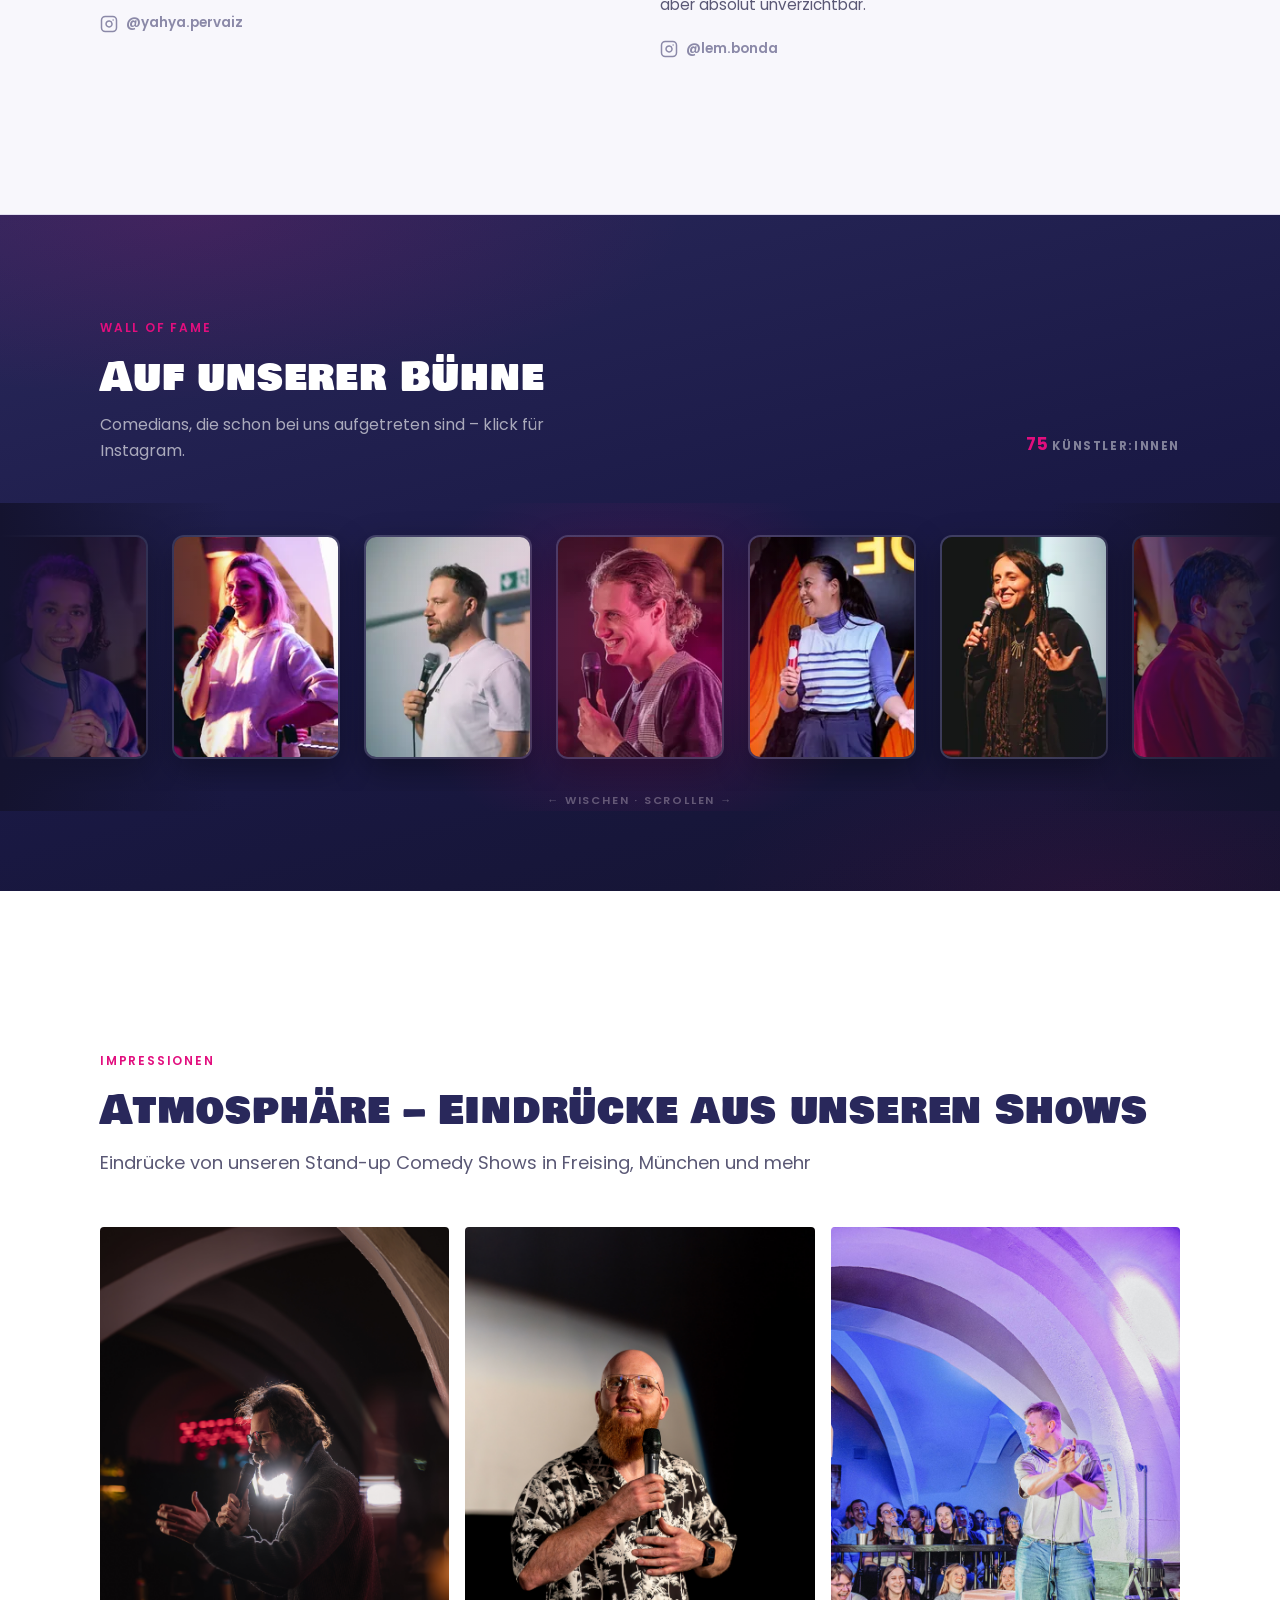
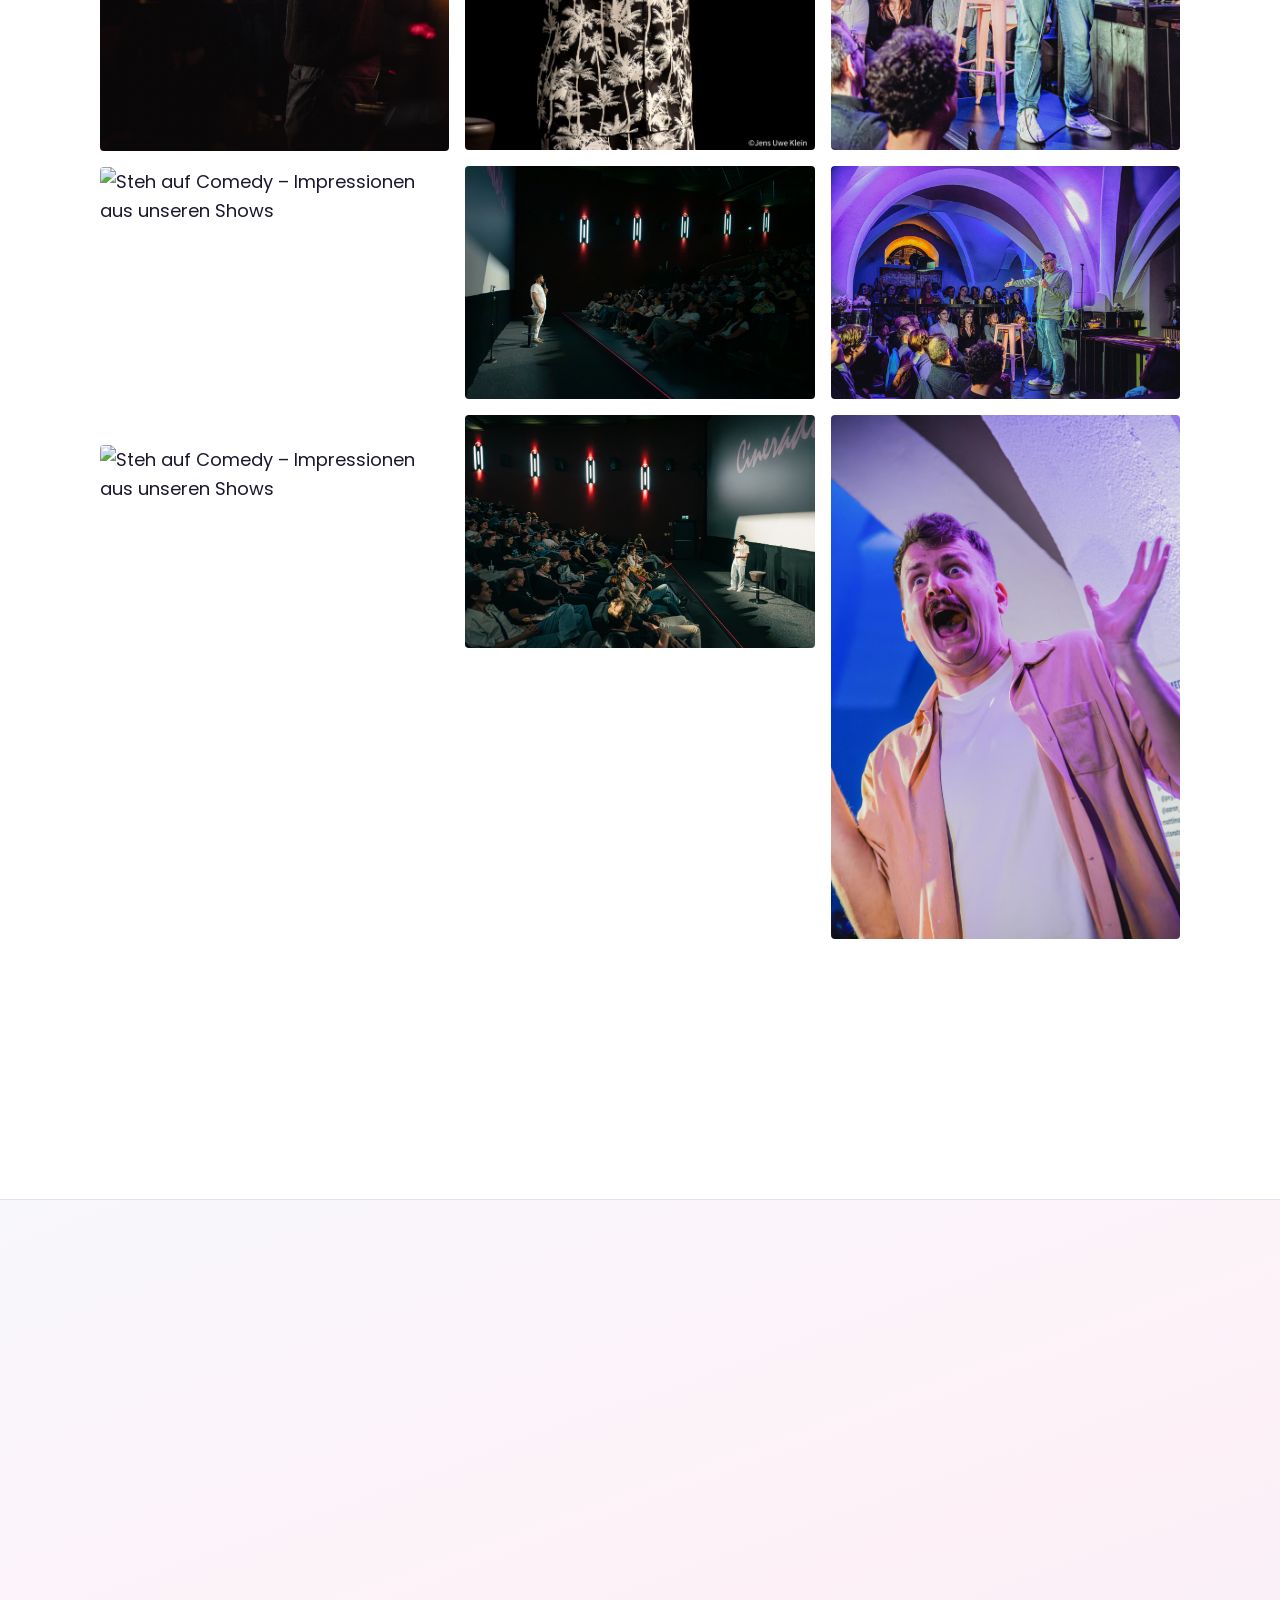
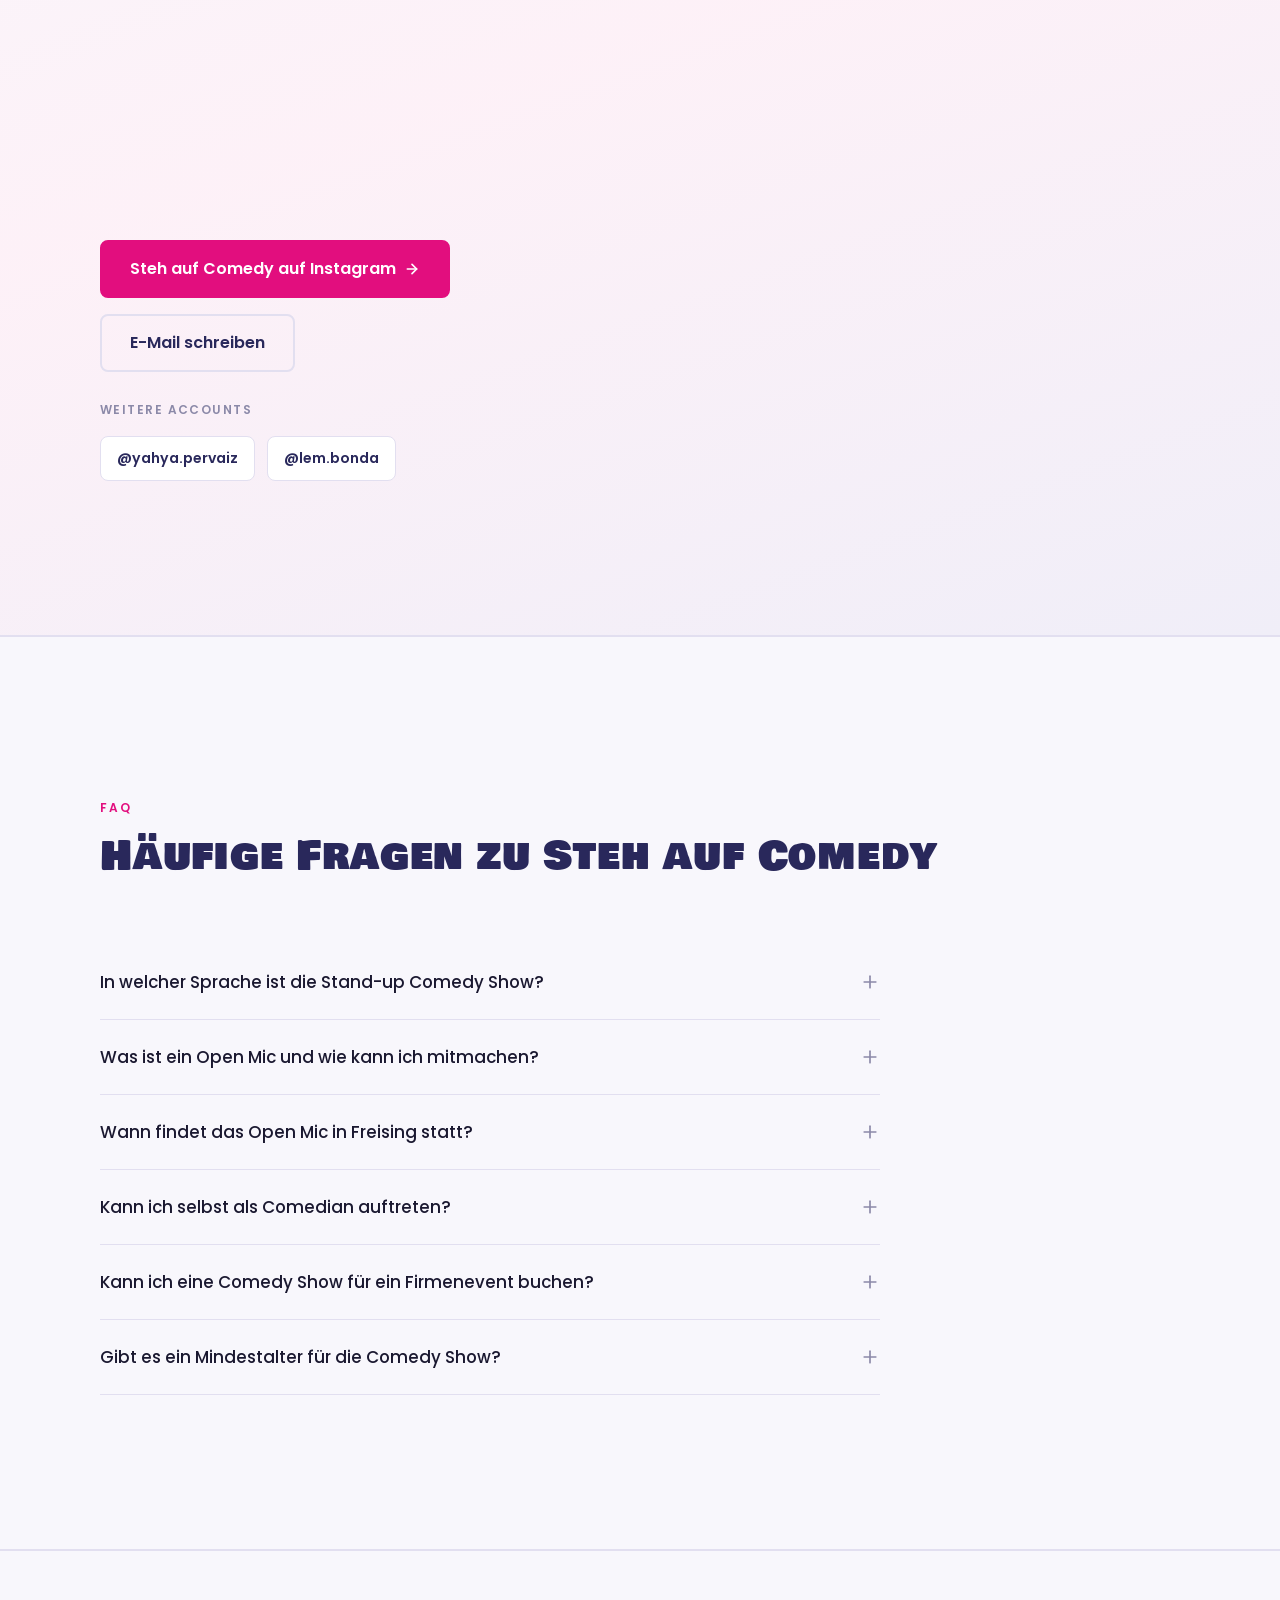
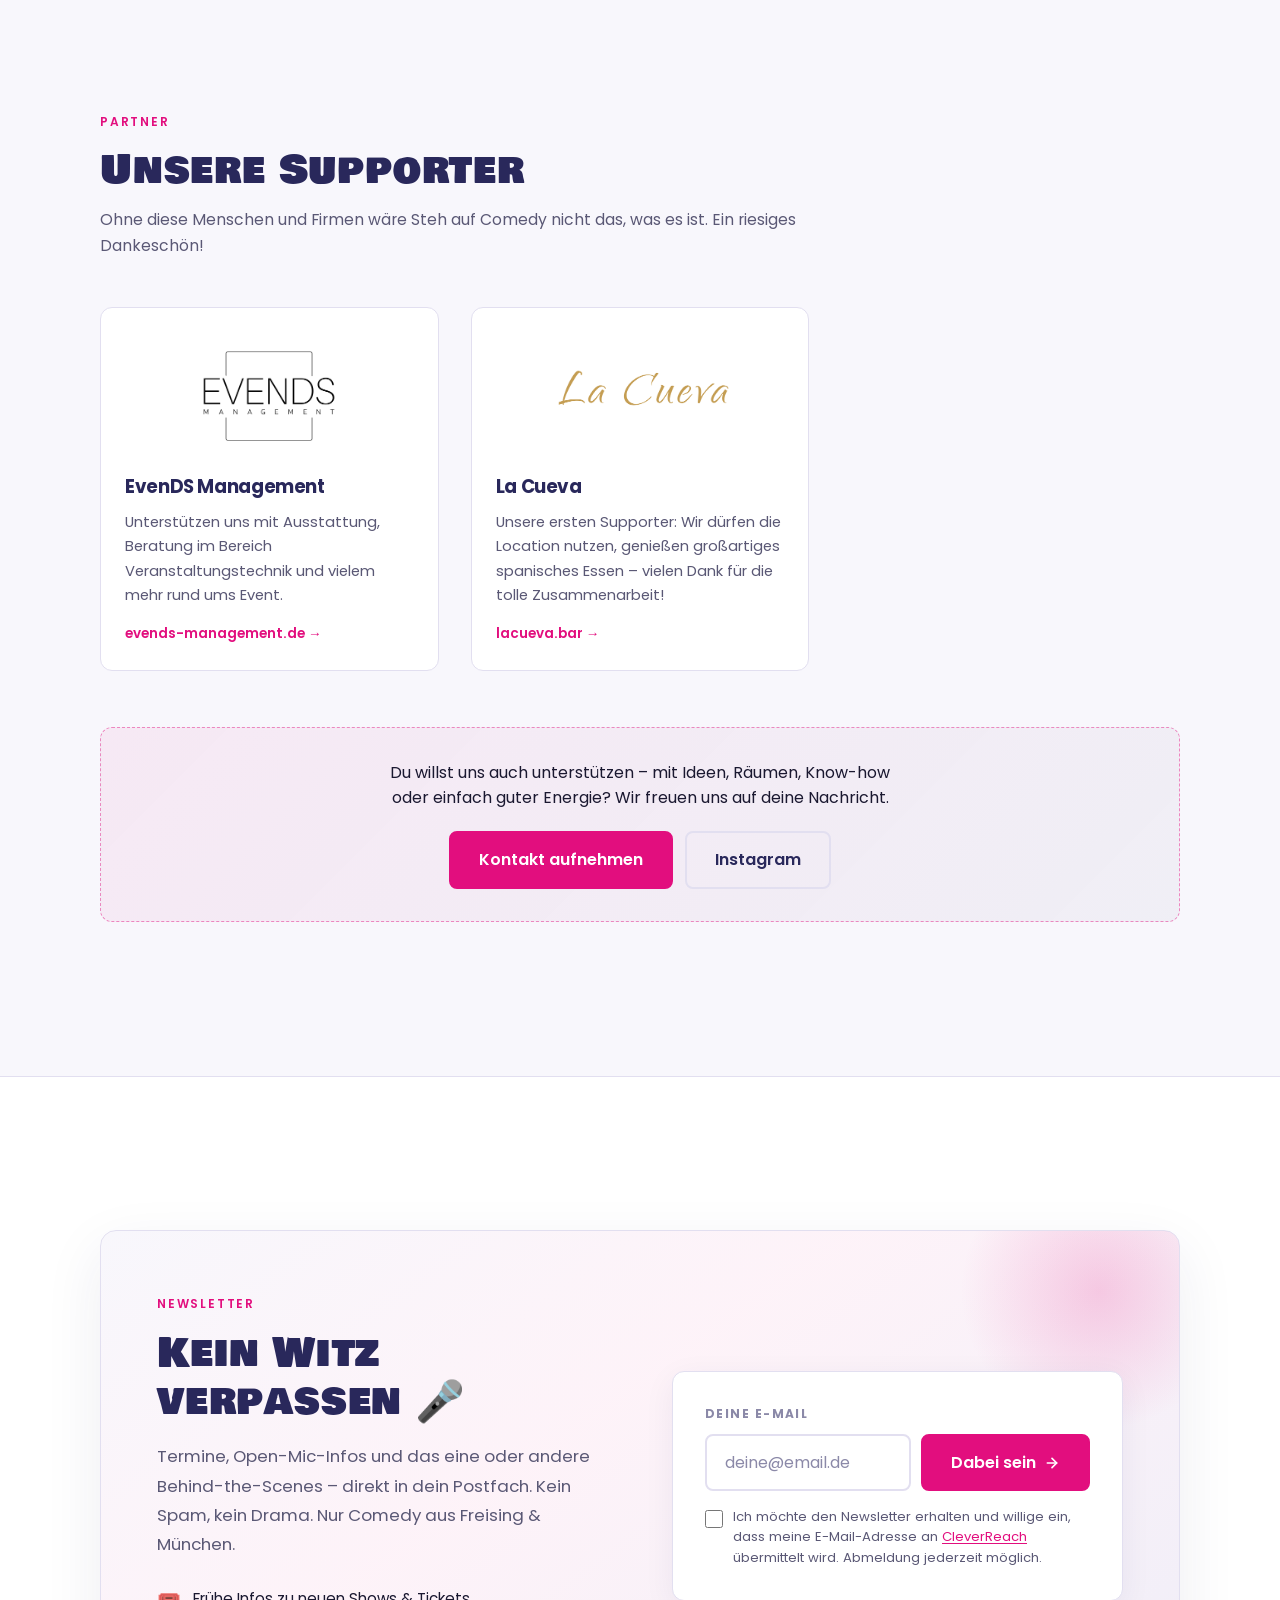
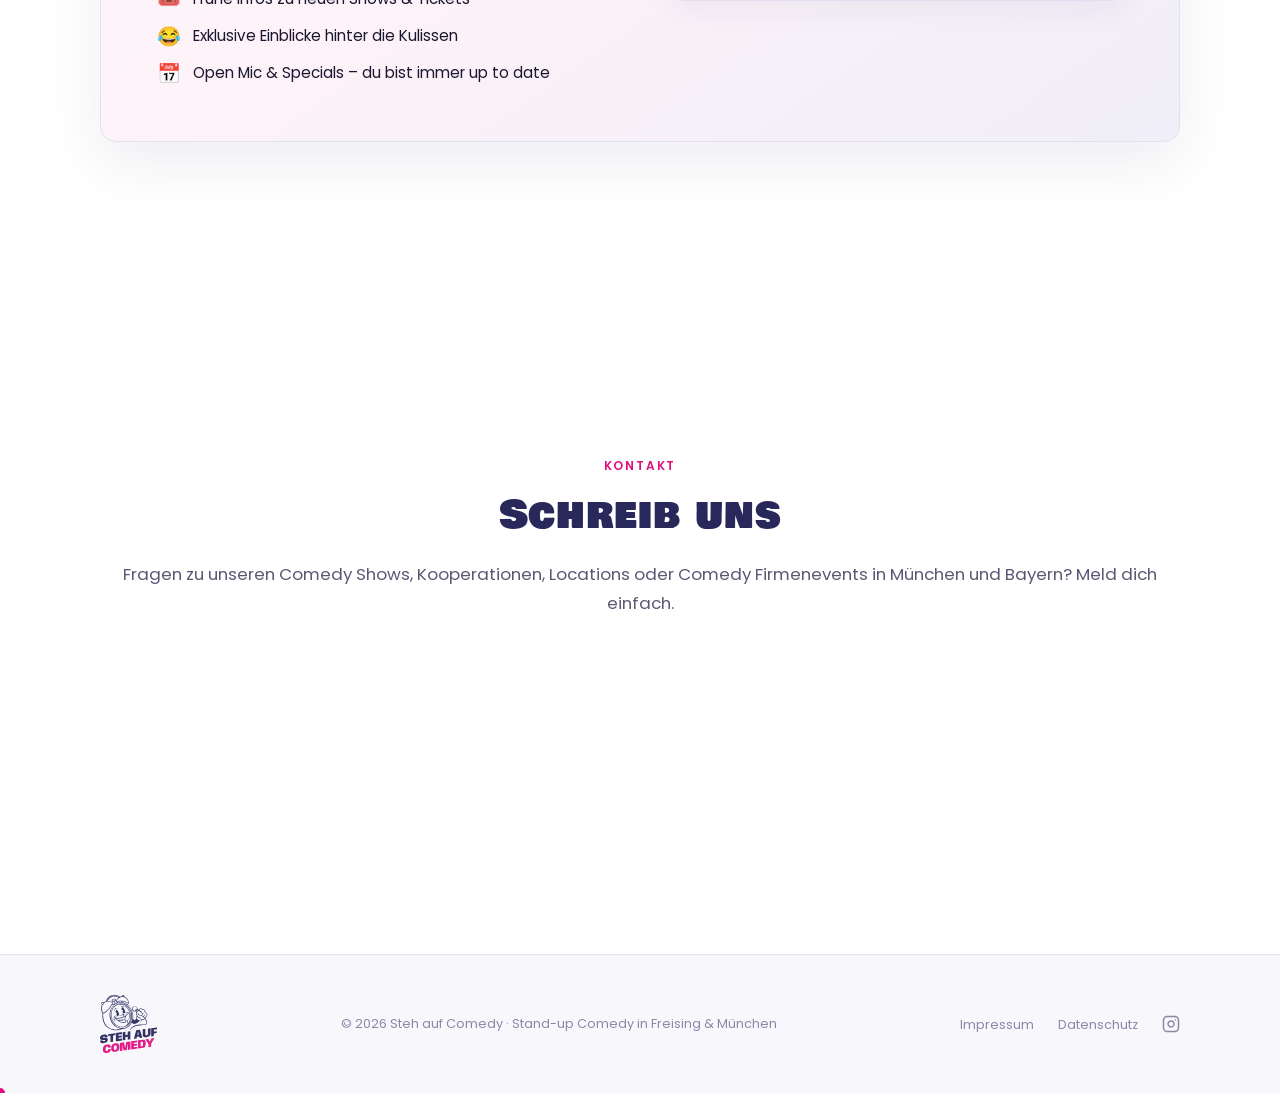
==== commit a036667b: "Wall of Fame mit Spotlight-Karussell und optimierten Comedian-Portraits. Co-authored-by: Cursor <cur" ====
--- a/index.html
+++ b/index.html
@@ -174,6 +174,7 @@
             <li><a href="index.html#shows">Nächste Termine</a></li>
             <li><a href="index.html#bisherige-shows">Bisherige Shows</a></li>
             <li><a href="index.html#galerie">Galerie</a></li>
+            <li><a href="index.html#wall-of-fame">Wall of Fame</a></li>
           </ul>
         </li>
         <li class="nav-item nav-has-dropdown">
@@ -181,6 +182,7 @@
           <ul class="nav-dropdown" role="list">
             <li><a href="index.html#ueber-uns">Die Show</a></li>
             <li><a href="index.html#team">Team</a></li>
+            <li><a href="index.html#wall-of-fame">Wall of Fame</a></li>
             <li><a href="index.html#supporter">Supporter</a></li>
             <li><a href="index.html#faq">FAQ</a></li>
             <li><a href="index.html#newsletter">Newsletter</a></li>
@@ -209,11 +211,13 @@
       <a href="index.html#shows">Nächste Termine</a>
       <a href="index.html#bisherige-shows">Bisherige Shows</a>
       <a href="index.html#galerie">Galerie</a>
+      <a href="index.html#wall-of-fame">Wall of Fame</a>
     </div>
     <div class="nav-overlay-group">
       <span class="nav-overlay-label">Über uns</span>
       <a href="index.html#ueber-uns">Die Show</a>
       <a href="index.html#team">Team</a>
+      <a href="index.html#wall-of-fame">Wall of Fame</a>
       <a href="index.html#supporter">Supporter</a>
       <a href="index.html#faq">FAQ</a>
       <a href="index.html#newsletter">Newsletter</a>
@@ -520,6 +524,29 @@
           </article>
 
         </div>
+      </div>
+    </section>
+
+    <section class="fame-section" id="wall-of-fame" aria-labelledby="fame-heading">
+      <div class="container fame-header">
+        <span class="section-label reveal">Wall of Fame</span>
+        <div class="fame-header-row">
+          <div class="fame-header-text">
+            <h2 id="fame-heading" class="reveal reveal-delay-1">Auf unserer Bühne</h2>
+            <p class="fame-sub reveal reveal-delay-2">Comedians, die schon bei uns aufgetreten sind – klick für Instagram.</p>
+          </div>
+          <p class="fame-count reveal reveal-delay-2" id="fameCount" hidden>
+            <span id="fameCountNum">75</span> Künstler:innen
+          </p>
+        </div>
+      </div>
+      <div class="fame-stage reveal reveal-delay-3" id="fameStage" aria-label="Wall of Fame – Comedians auf Instagram">
+        <div class="fame-carousel-wrap" id="fameCarouselWrap" hidden>
+          <div class="fame-spotlight" aria-hidden="true"></div>
+          <div class="fame-carousel" id="fameCarousel" tabindex="0" role="list"></div>
+          <p class="fame-hint" aria-hidden="true">← Wischen · Scrollen →</p>
+        </div>
+        <div class="fame-grid" id="fameGrid" hidden role="list"></div>
       </div>
     </section>
 
@@ -785,9 +812,9 @@
 
               <div id="newsletterSuccess" class="newsletter-success" hidden>
                 <div class="newsletter-success-emoji" aria-hidden="true">🎉</div>
-                <h3>Fast geschafft!</h3>
+                <h3>Danke!</h3>
                 <p class="newsletter-success-text">
-                  Schau in dein Postfach und bestätige deine Anmeldung per Klick – dann bist du offiziell im Club.
+                  Du bist für den Newsletter angemeldet.
                 </p>
               </div>
             </div>
--- a/styles.css
+++ b/styles.css
@@ -1468,6 +1468,213 @@
   color: var(--accent);
 }
 
+/* WALL OF FAME */
+.fame-section {
+  padding: clamp(56px, 8vw, 96px) 0 clamp(48px, 6vw, 72px);
+  background: linear-gradient(165deg, var(--navy) 0%, #1a1945 55%, #14132f 100%);
+  overflow: hidden;
+  position: relative;
+}
+
+.fame-section::before {
+  content: '';
+  position: absolute;
+  inset: 0;
+  background:
+    radial-gradient(ellipse 70% 50% at 15% 0%, rgba(var(--accent-rgb), 0.14), transparent 55%),
+    radial-gradient(ellipse 60% 45% at 85% 100%, rgba(var(--accent-rgb), 0.08), transparent 50%);
+  pointer-events: none;
+}
+
+.fame-header {
+  position: relative;
+  z-index: 1;
+  margin-bottom: clamp(28px, 4vw, 40px);
+}
+
+.fame-header-row {
+  display: flex;
+  align-items: flex-end;
+  justify-content: space-between;
+  gap: 24px;
+  flex-wrap: wrap;
+}
+
+.fame-section .section-label {
+  color: var(--accent);
+}
+
+.fame-section h2 {
+  color: #fff;
+  margin-top: 0;
+}
+
+.fame-sub {
+  margin-top: 10px;
+  font-size: clamp(0.9rem, 1.5vw, 1rem);
+  color: rgba(255, 255, 255, 0.62);
+  max-width: 520px;
+  line-height: 1.6;
+}
+
+.fame-count {
+  font-size: 0.72rem;
+  font-weight: 700;
+  letter-spacing: 0.14em;
+  text-transform: uppercase;
+  color: rgba(255, 255, 255, 0.45);
+  white-space: nowrap;
+  padding-bottom: 4px;
+}
+
+.fame-count span {
+  color: var(--accent);
+  font-size: 1.05rem;
+  letter-spacing: 0.04em;
+}
+
+.fame-stage {
+  position: relative;
+  z-index: 1;
+}
+
+.fame-carousel-wrap {
+  position: relative;
+  width: 100%;
+}
+
+.fame-spotlight {
+  position: absolute;
+  inset: 0;
+  z-index: 2;
+  pointer-events: none;
+  background:
+    linear-gradient(90deg, #14132f 0%, transparent 18%, transparent 82%, #14132f 100%),
+    radial-gradient(ellipse 28% 90% at 50% 50%, rgba(var(--accent-rgb), 0.22), transparent 70%);
+}
+
+.fame-carousel {
+  display: flex;
+  align-items: center;
+  gap: clamp(16px, 2.5vw, 24px);
+  overflow-x: auto;
+  overflow-y: hidden;
+  scroll-snap-type: x mandatory;
+  scroll-padding-inline: 50%;
+  padding: clamp(20px, 4vw, 32px) 0;
+  scrollbar-width: none;
+  -webkit-overflow-scrolling: touch;
+  cursor: grab;
+}
+
+.fame-carousel:active {
+  cursor: grabbing;
+}
+
+.fame-carousel::-webkit-scrollbar {
+  display: none;
+}
+
+.fame-carousel::before,
+.fame-carousel::after {
+  content: '';
+  flex: 0 0 calc(50% - clamp(60px, 10vw, 84px));
+}
+
+.fame-tile {
+  flex: 0 0 clamp(120px, 20vw, 168px);
+  position: relative;
+  scroll-snap-align: center;
+  border-radius: var(--radius-lg);
+  overflow: hidden;
+  aspect-ratio: 3 / 4;
+  border: 2px solid rgba(255, 255, 255, 0.12);
+  background: rgba(255, 255, 255, 0.05);
+  box-shadow: 0 12px 32px rgba(0, 0, 0, 0.35);
+  transition:
+    transform 0.4s var(--transition-spring),
+    border-color 0.3s ease,
+    box-shadow 0.35s ease;
+}
+
+.fame-tile img {
+  width: 100%;
+  height: 100%;
+  object-fit: cover;
+  display: block;
+  transition: transform 0.45s ease;
+}
+
+.fame-tile-ig {
+  position: absolute;
+  inset: 0;
+  display: flex;
+  align-items: center;
+  justify-content: center;
+  background: rgba(var(--navy-rgb), 0.55);
+  opacity: 0;
+  transition: opacity 0.25s ease;
+  color: #fff;
+}
+
+.fame-tile:hover,
+.fame-tile:focus-visible {
+  transform: scale(1.06) translateY(-6px);
+  border-color: var(--accent);
+  box-shadow:
+    0 0 0 3px rgba(var(--accent-rgb), 0.25),
+    0 24px 48px rgba(0, 0, 0, 0.45);
+  outline: none;
+  z-index: 3;
+}
+
+.fame-tile:hover img,
+.fame-tile:focus-visible img {
+  transform: scale(1.04);
+}
+
+.fame-tile:hover .fame-tile-ig,
+.fame-tile:focus-visible .fame-tile-ig {
+  opacity: 1;
+}
+
+.fame-hint {
+  position: relative;
+  z-index: 1;
+  text-align: center;
+  margin: 0 0 8px;
+  font-size: 0.7rem;
+  font-weight: 600;
+  letter-spacing: 0.16em;
+  text-transform: uppercase;
+  color: rgba(255, 255, 255, 0.3);
+}
+
+.fame-grid {
+  display: grid;
+  grid-template-columns: repeat(auto-fill, minmax(130px, 1fr));
+  gap: clamp(16px, 2.5vw, 24px);
+  padding: 0 clamp(16px, 4vw, 40px);
+  max-width: 1280px;
+  margin: 0 auto;
+  justify-items: center;
+}
+
+.fame-grid .fame-tile {
+  flex: none;
+  width: 100%;
+  max-width: 168px;
+}
+
+.fame-loading {
+  text-align: center;
+  padding: 24px;
+  color: rgba(255, 255, 255, 0.35);
+  font-size: 0.85rem;
+  letter-spacing: 0.08em;
+  text-transform: uppercase;
+}
+
 /* GALLERY SECTION */
 .gallery-section {
   padding: var(--section-padding) 0;
@@ -2513,6 +2720,12 @@
     grid-template-columns: 1fr;
   }
 
+  .fame-header-row {
+    flex-direction: column;
+    align-items: flex-start;
+    gap: 12px;
+  }
+
   .gallery-masonry, .gallery-page-grid {
     columns: 2;
   }
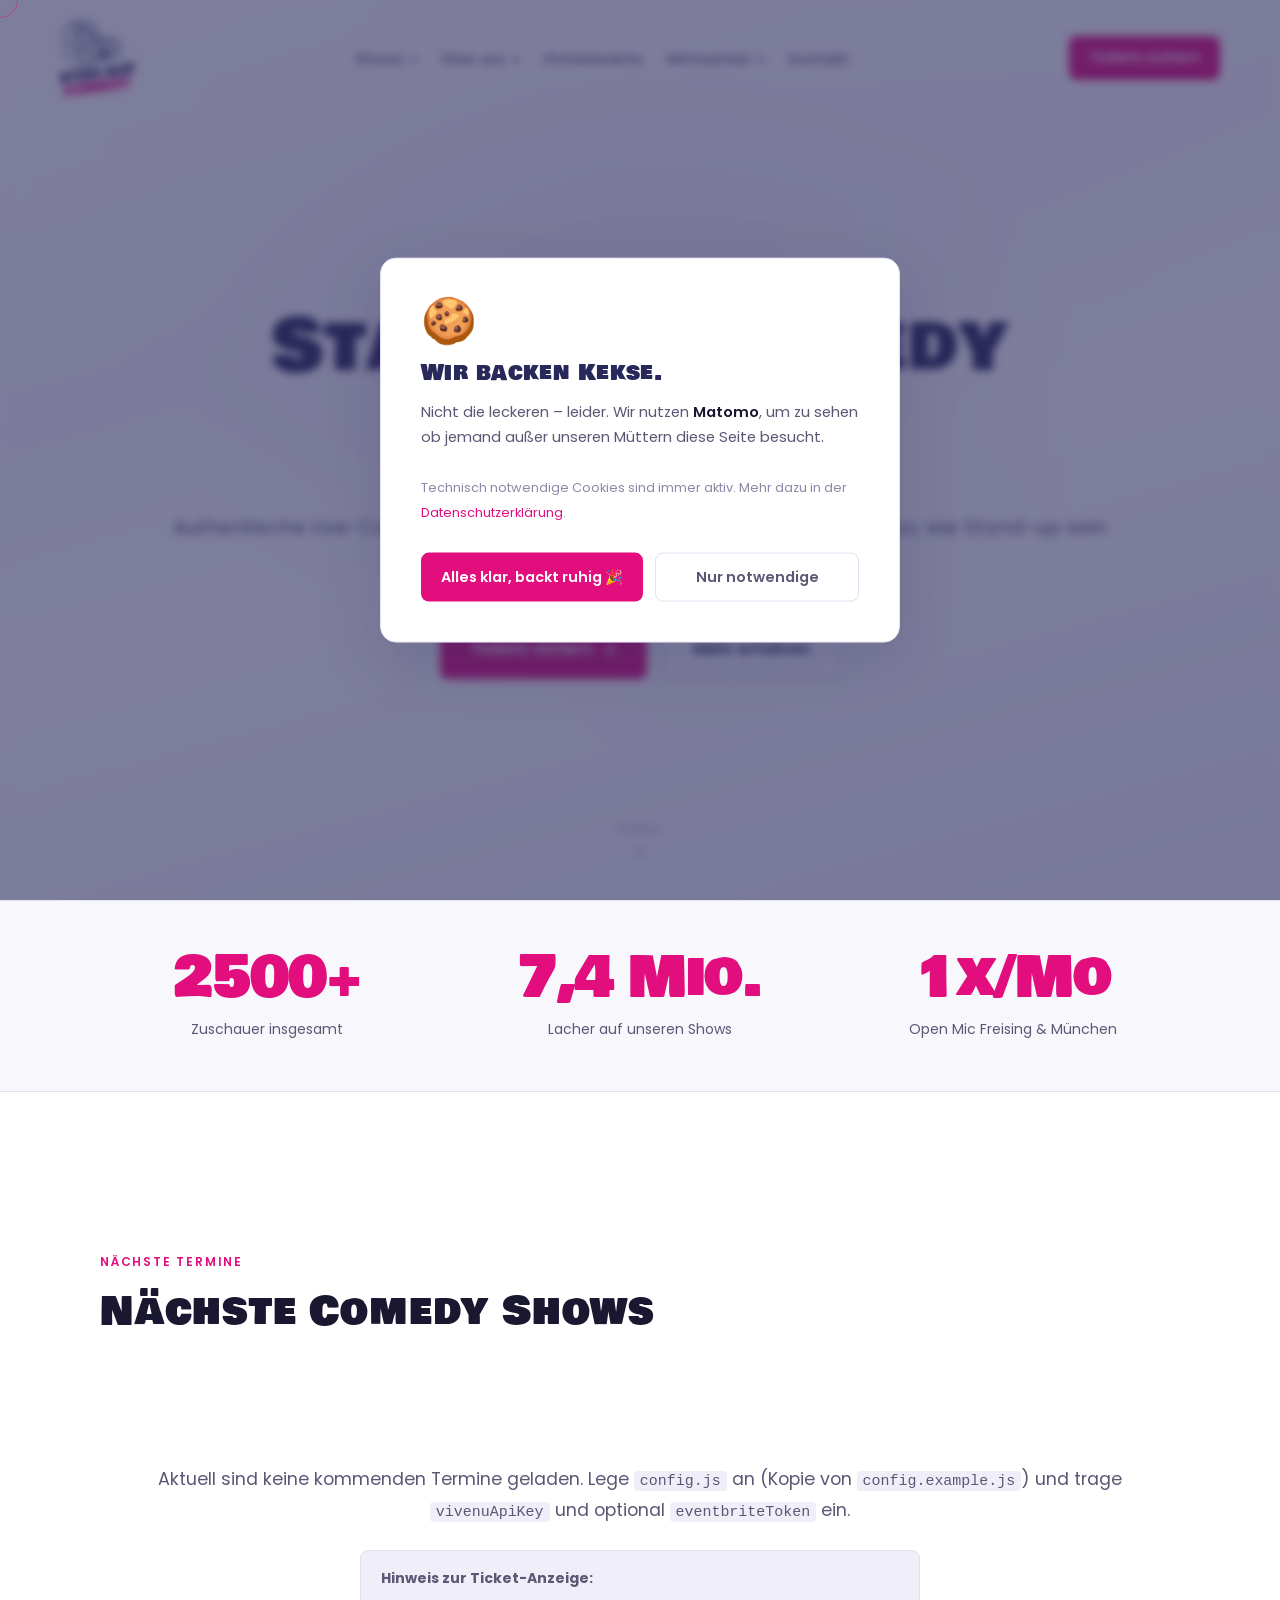
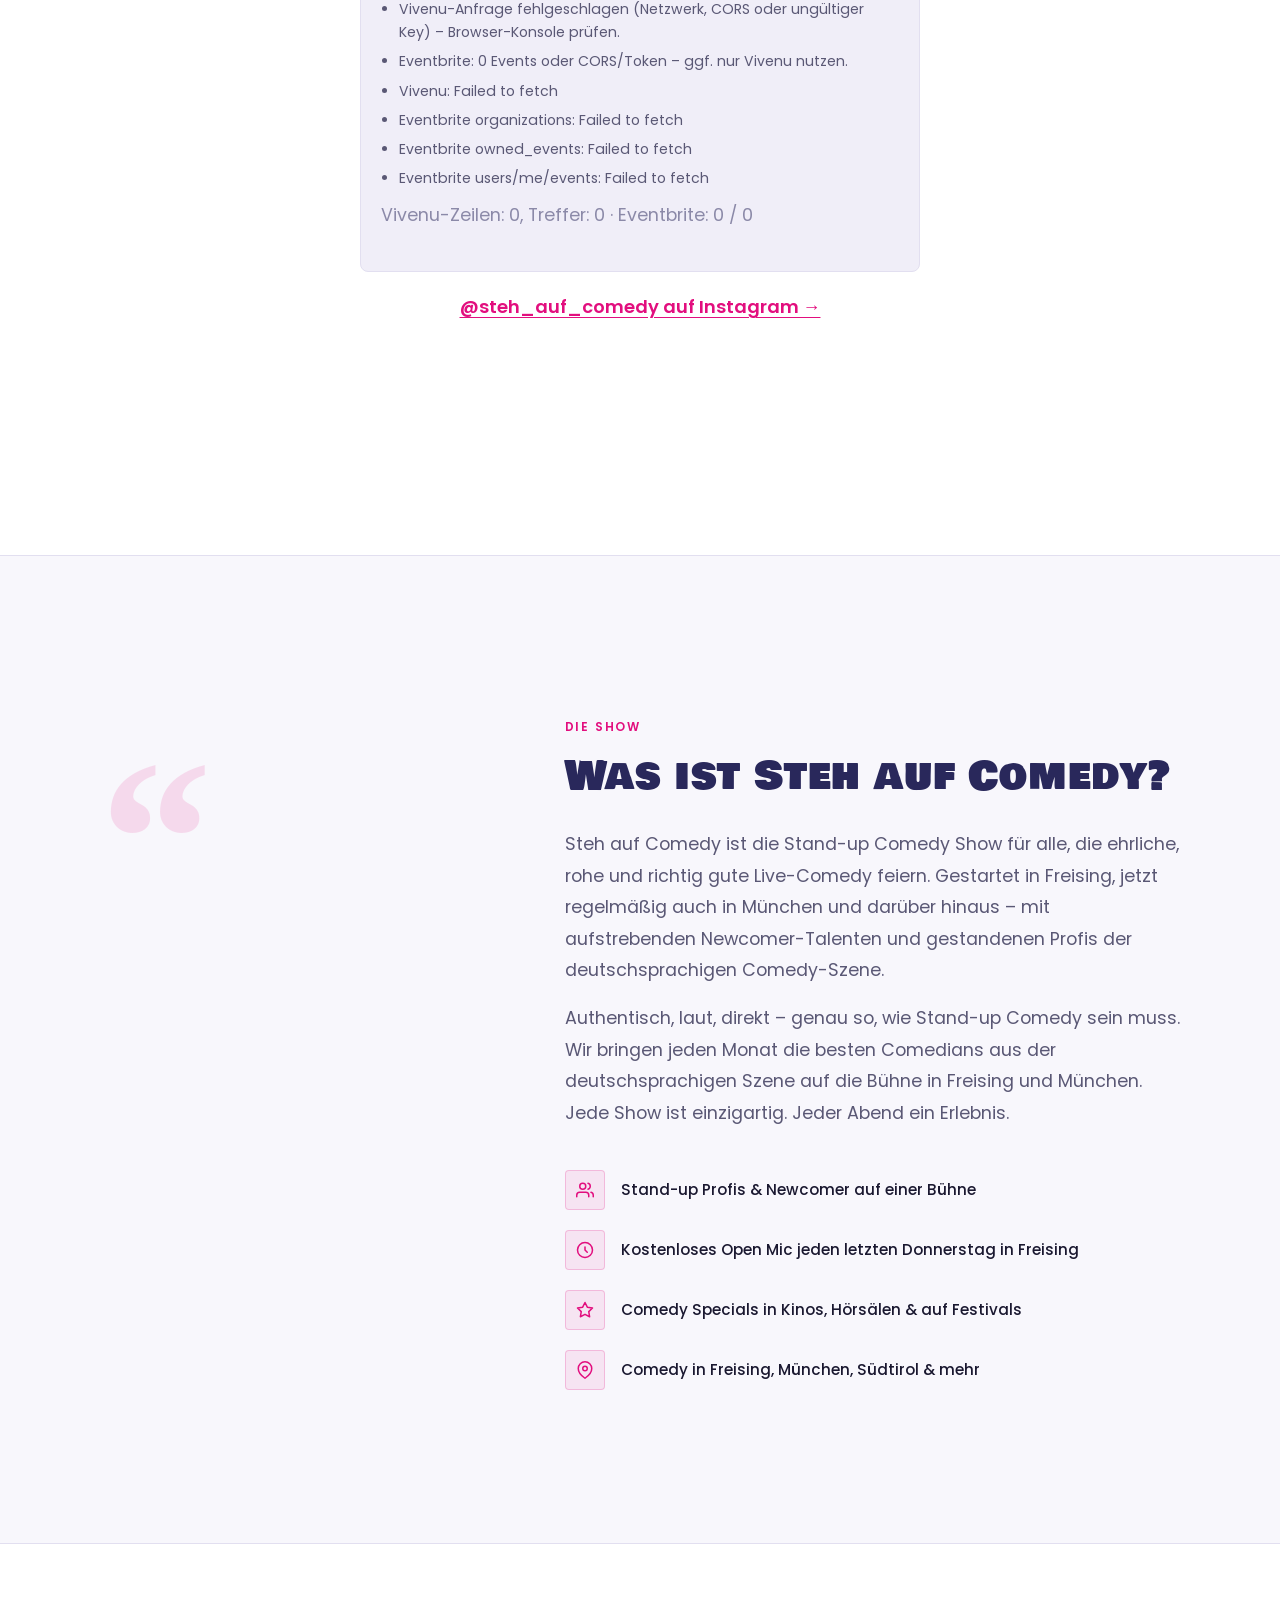
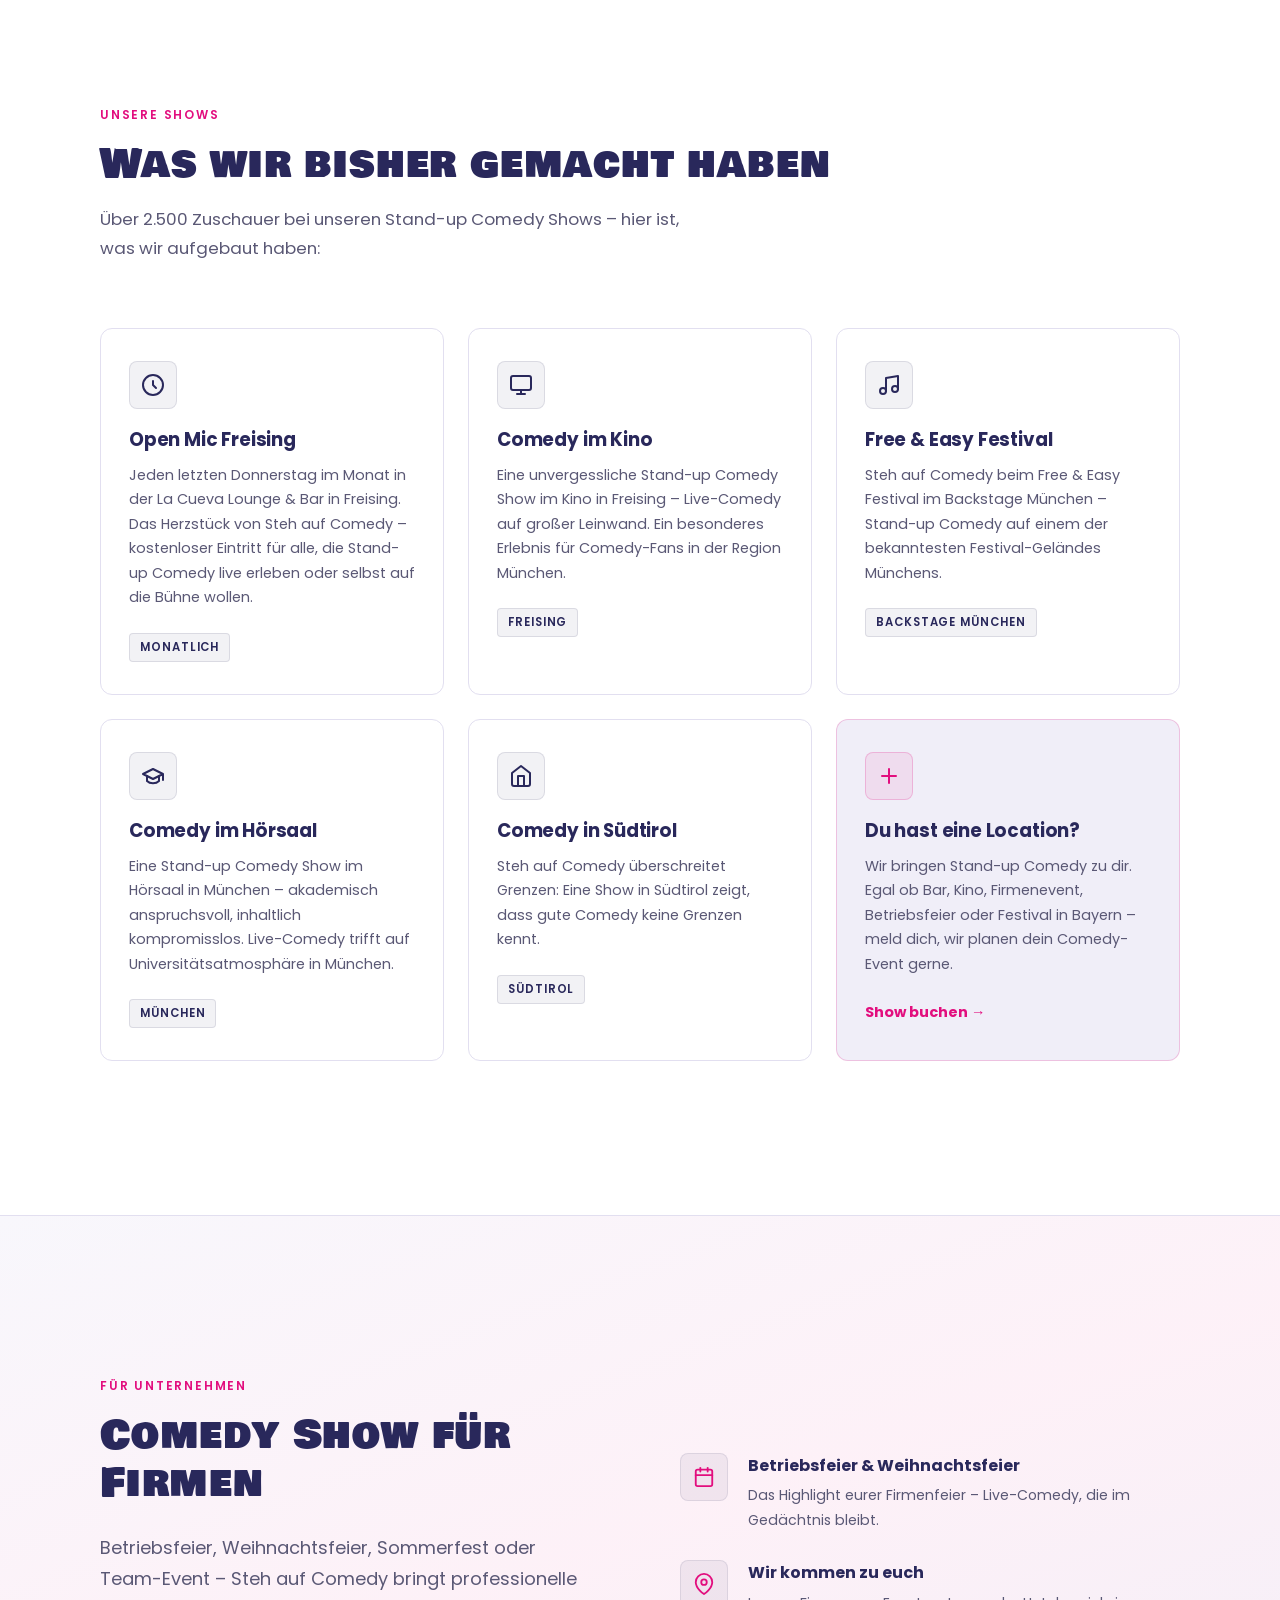
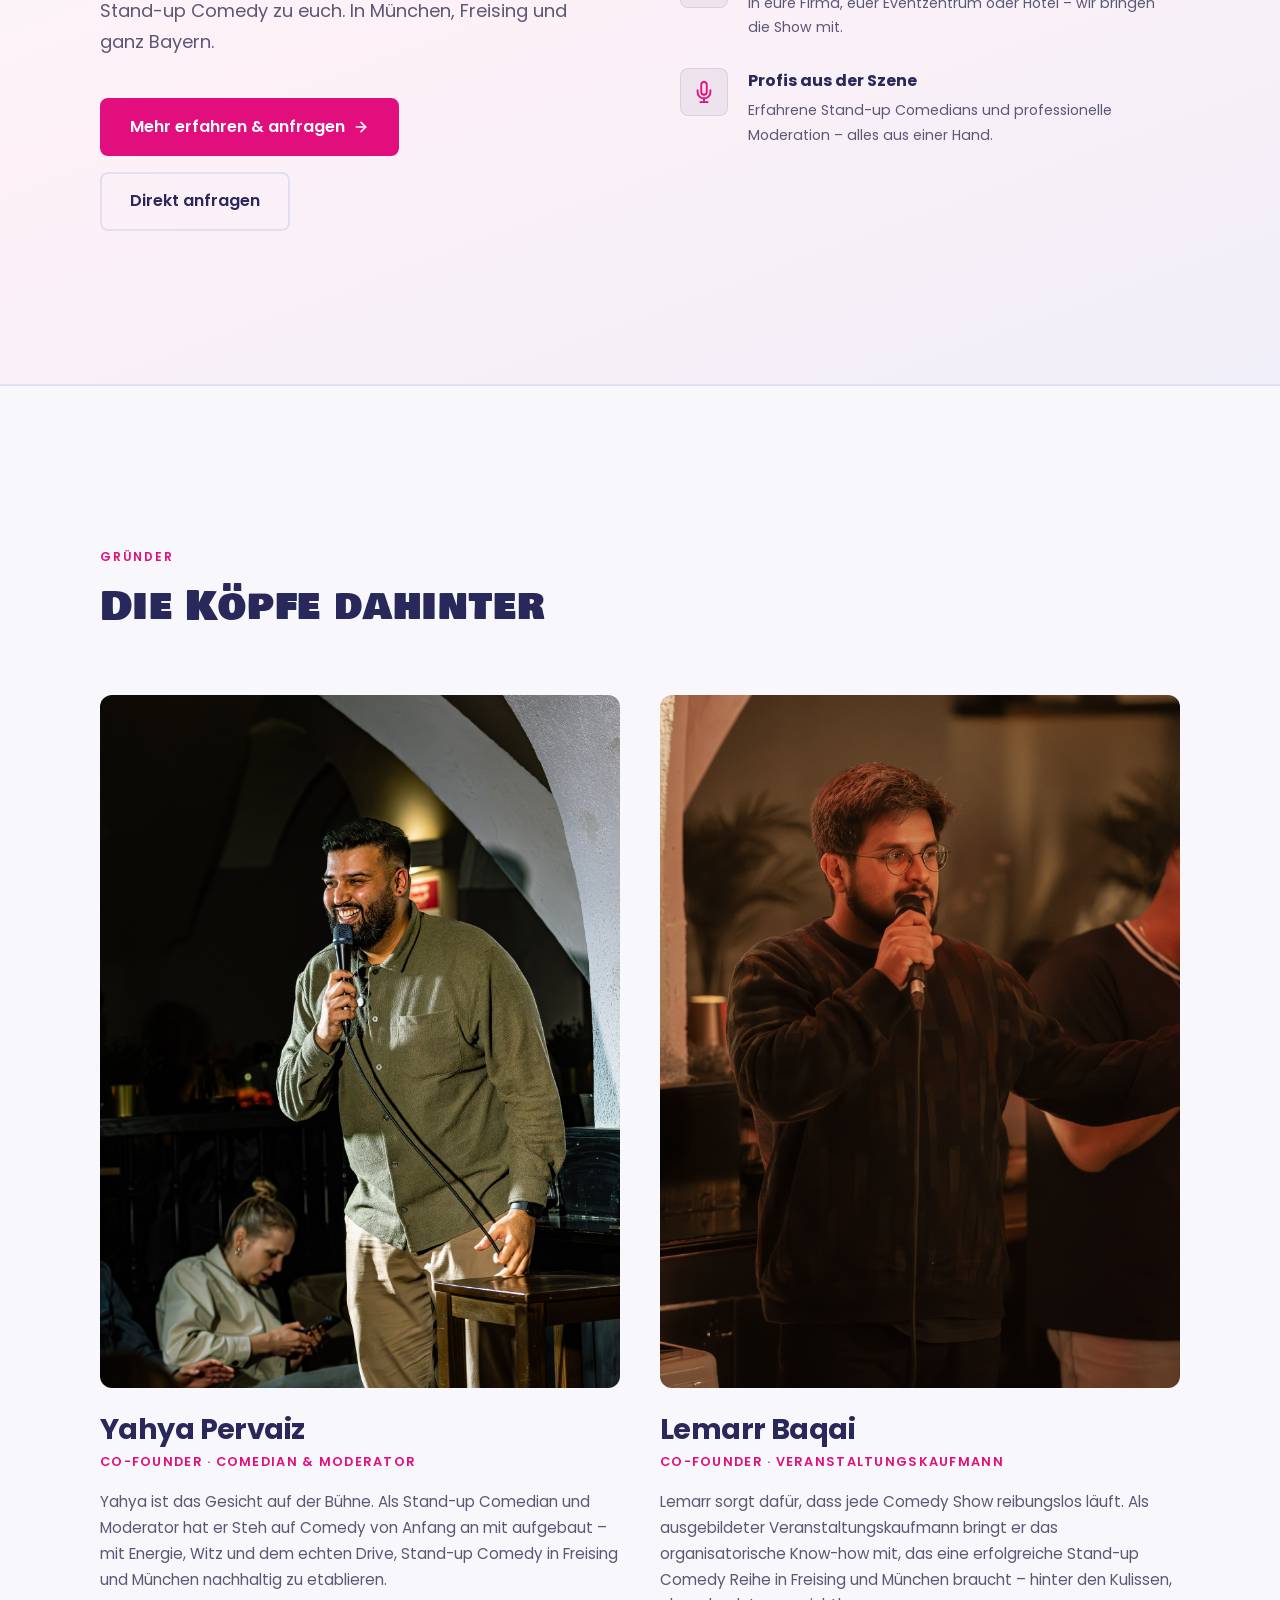
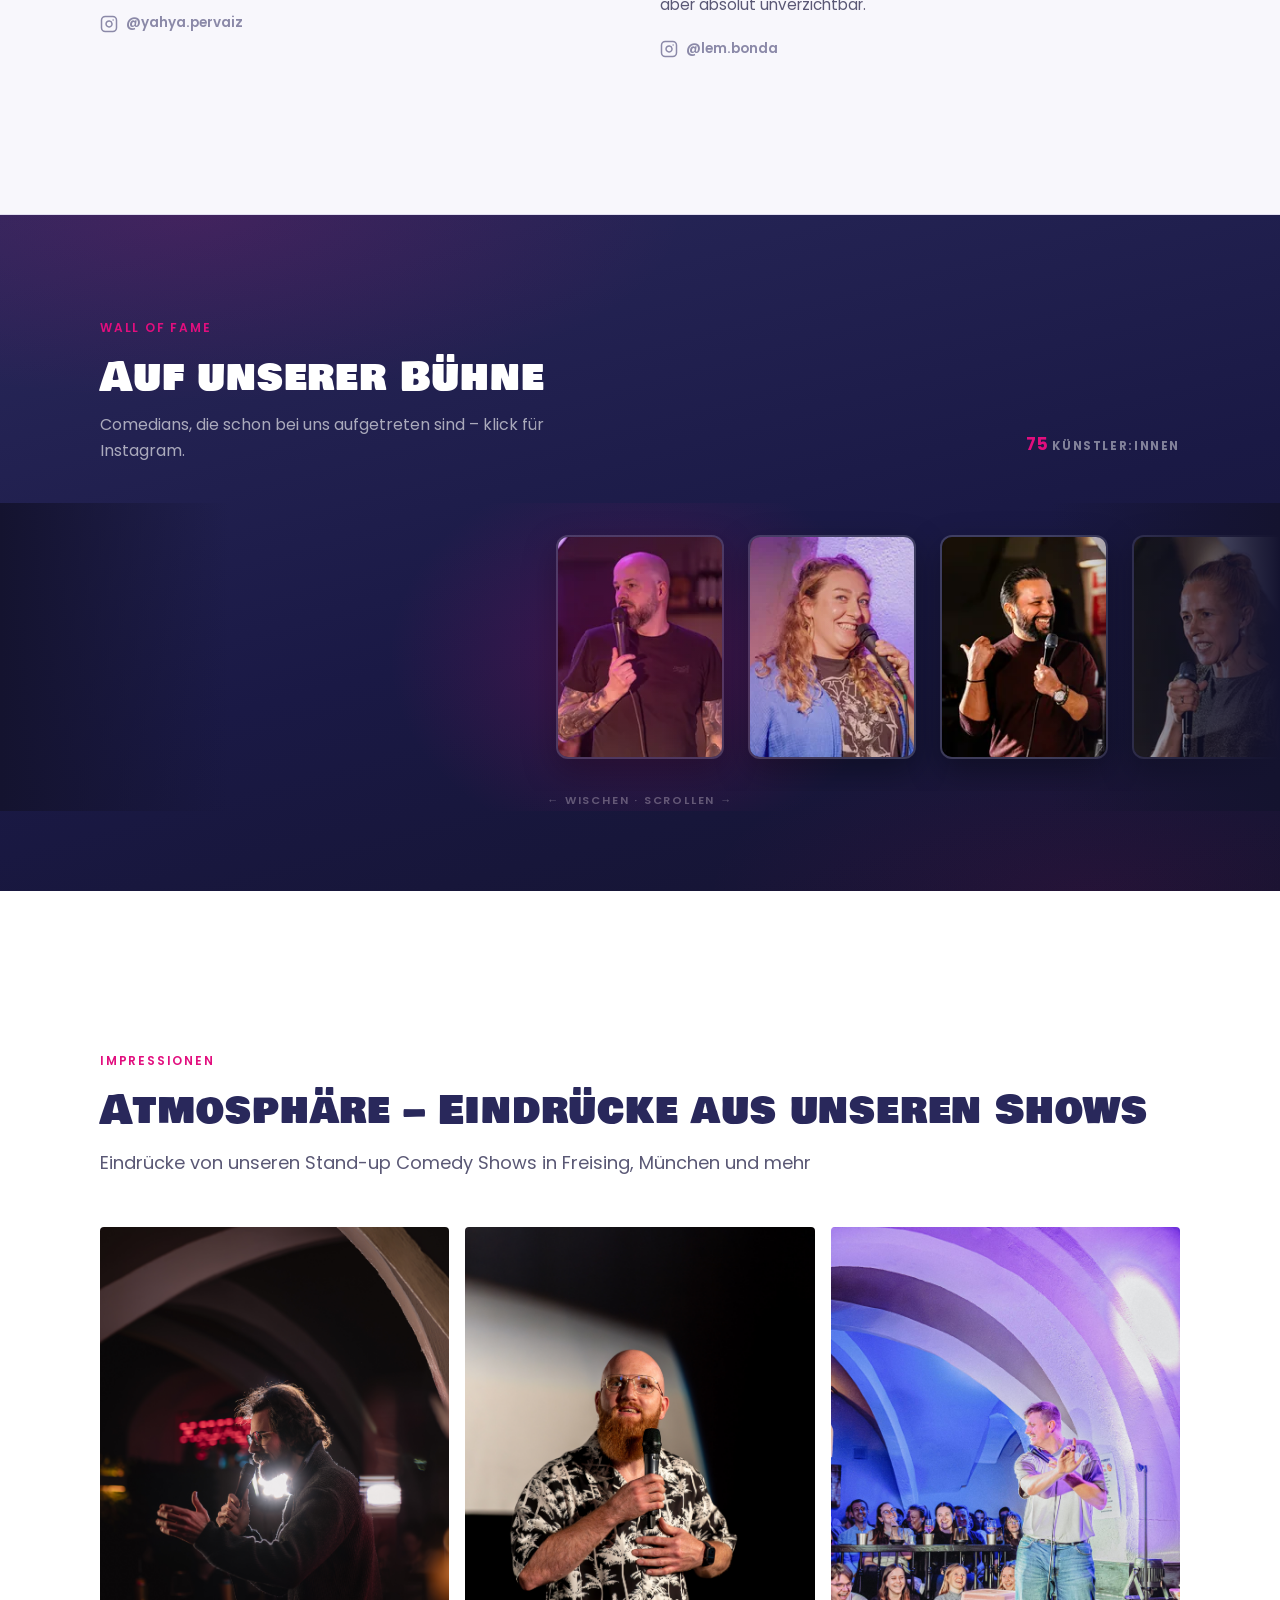
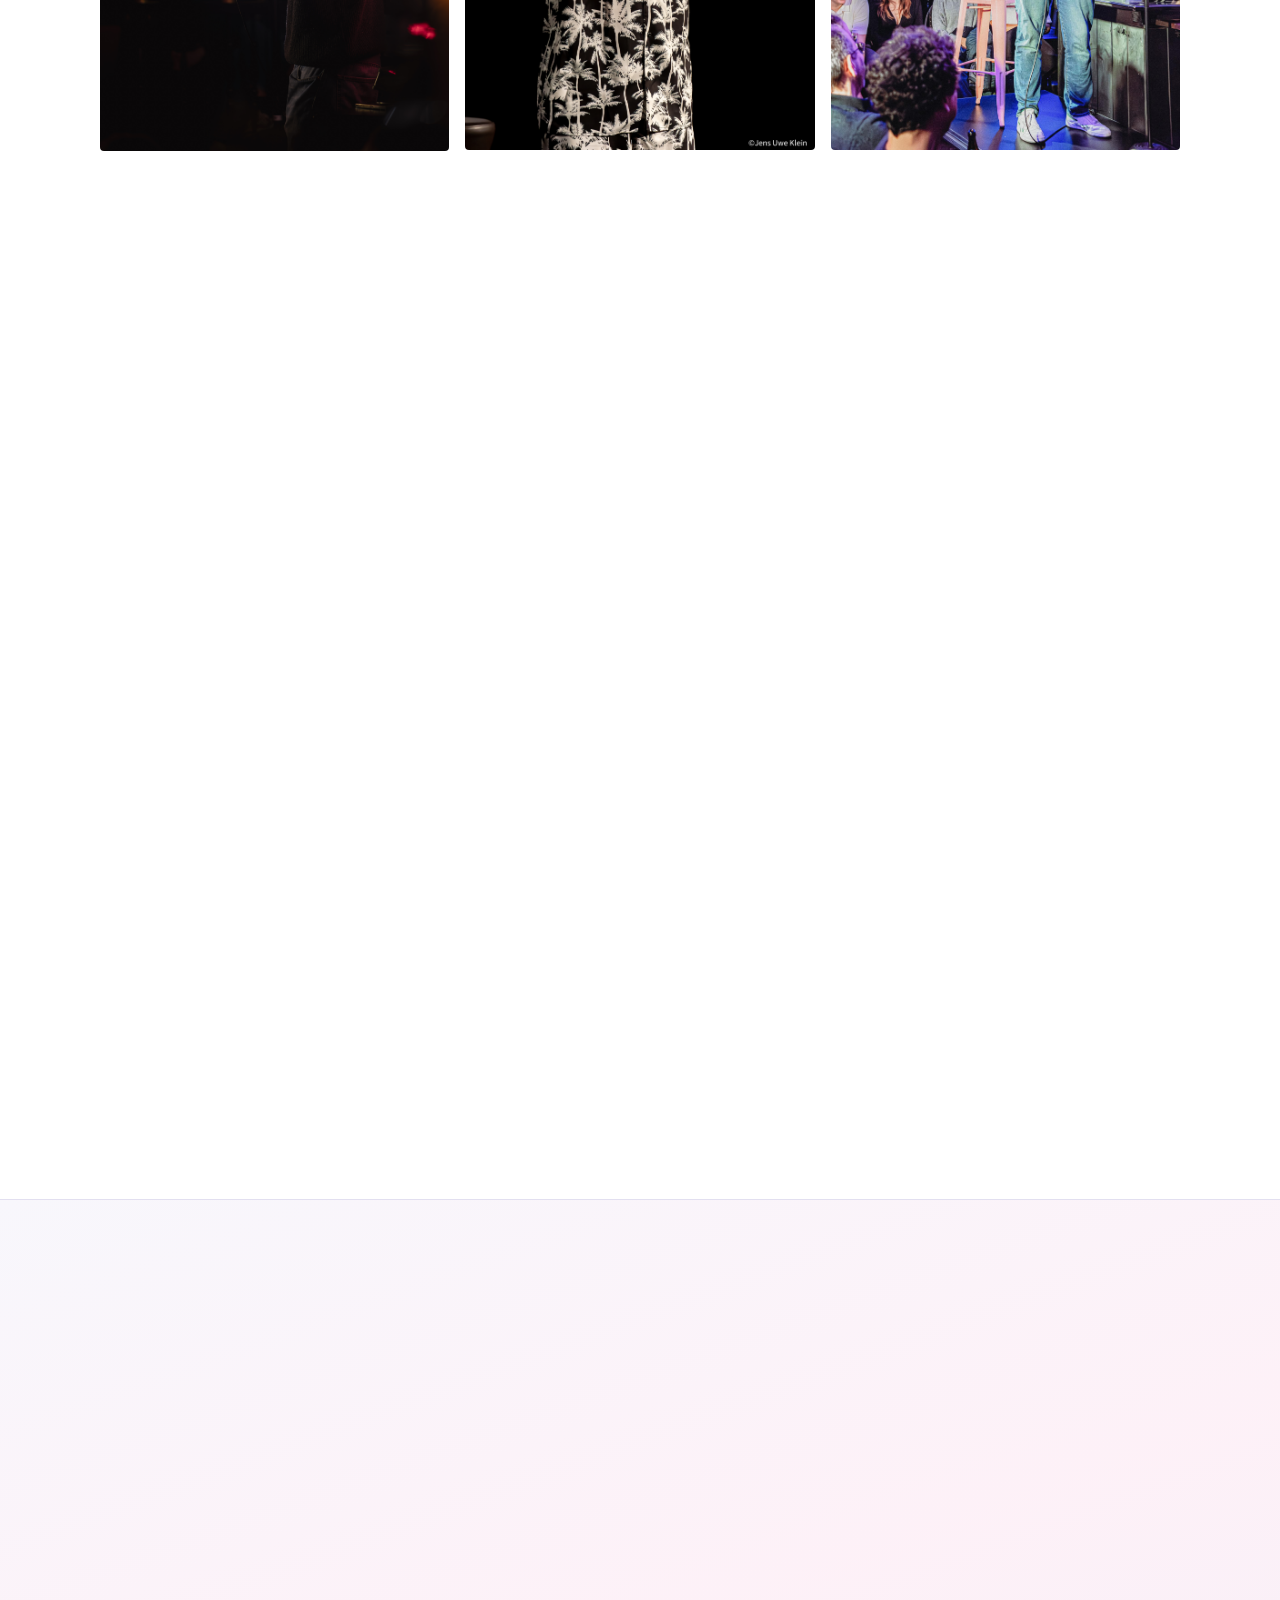
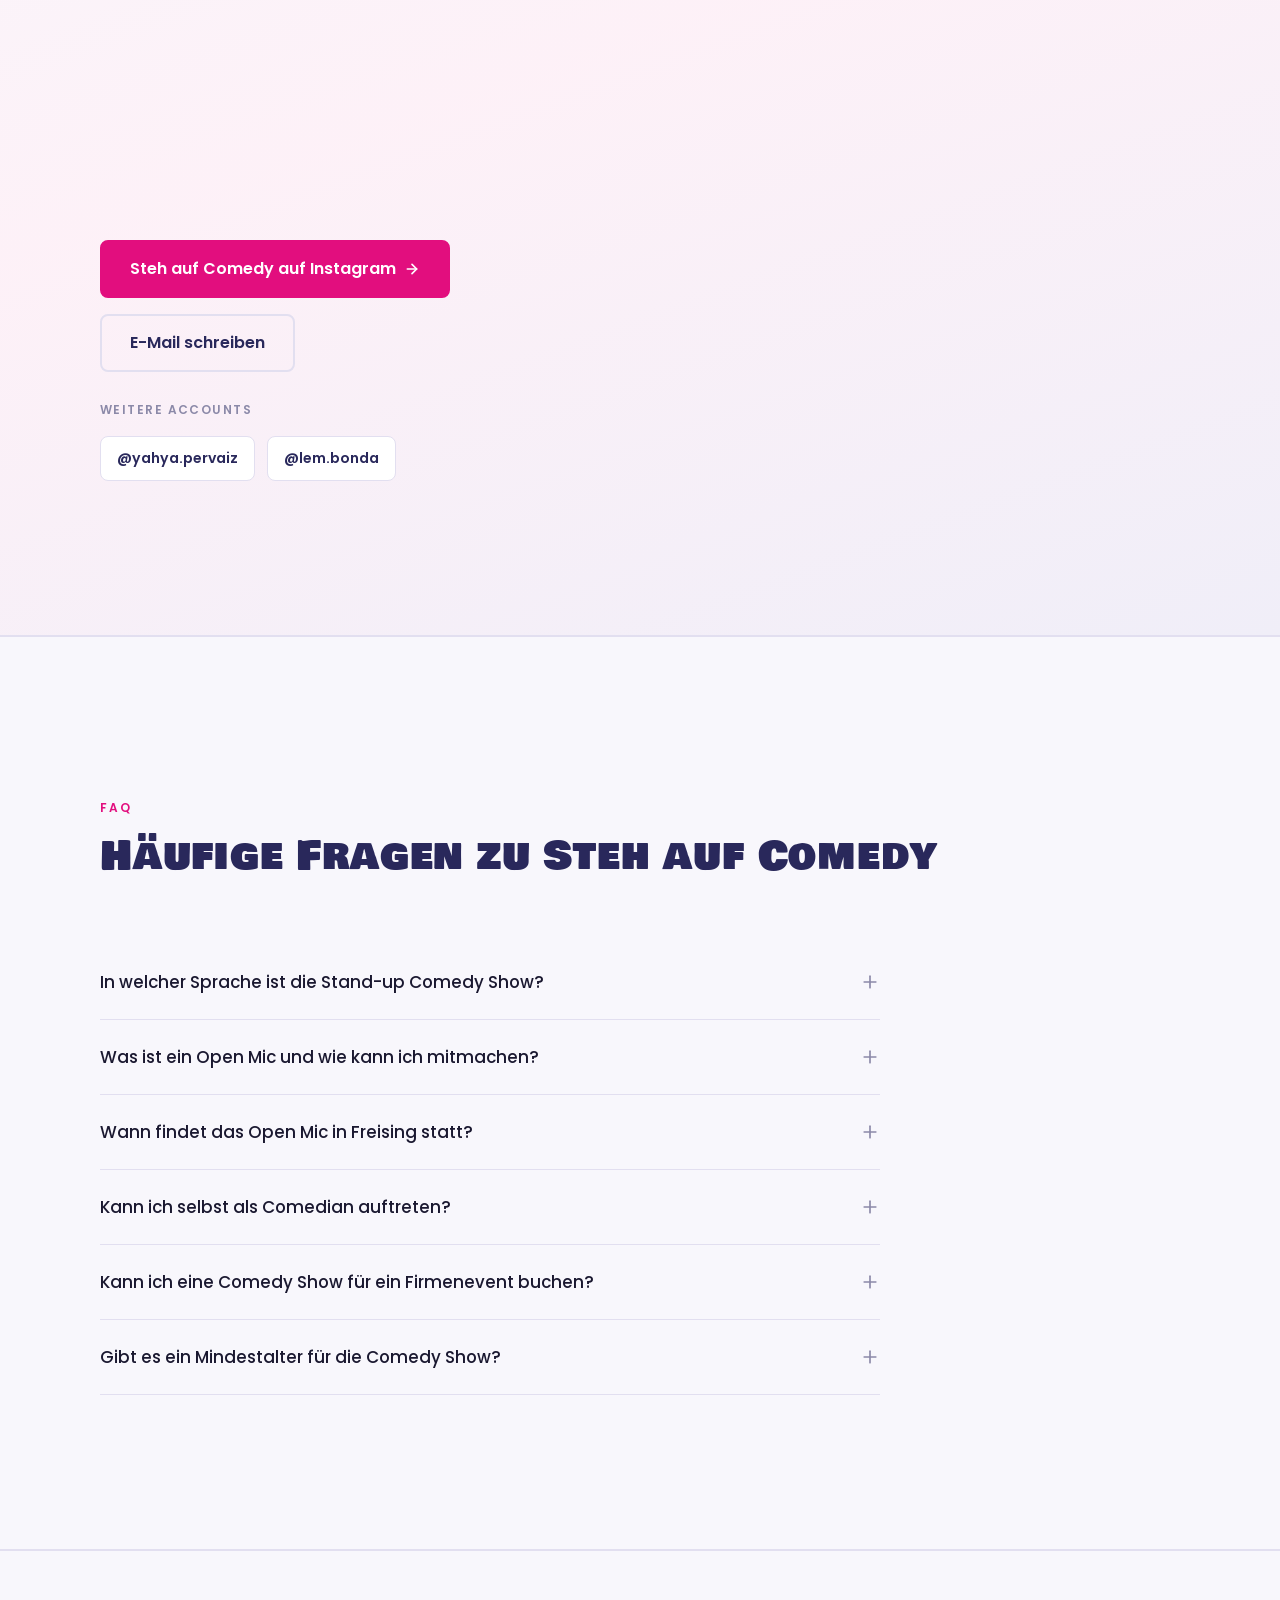
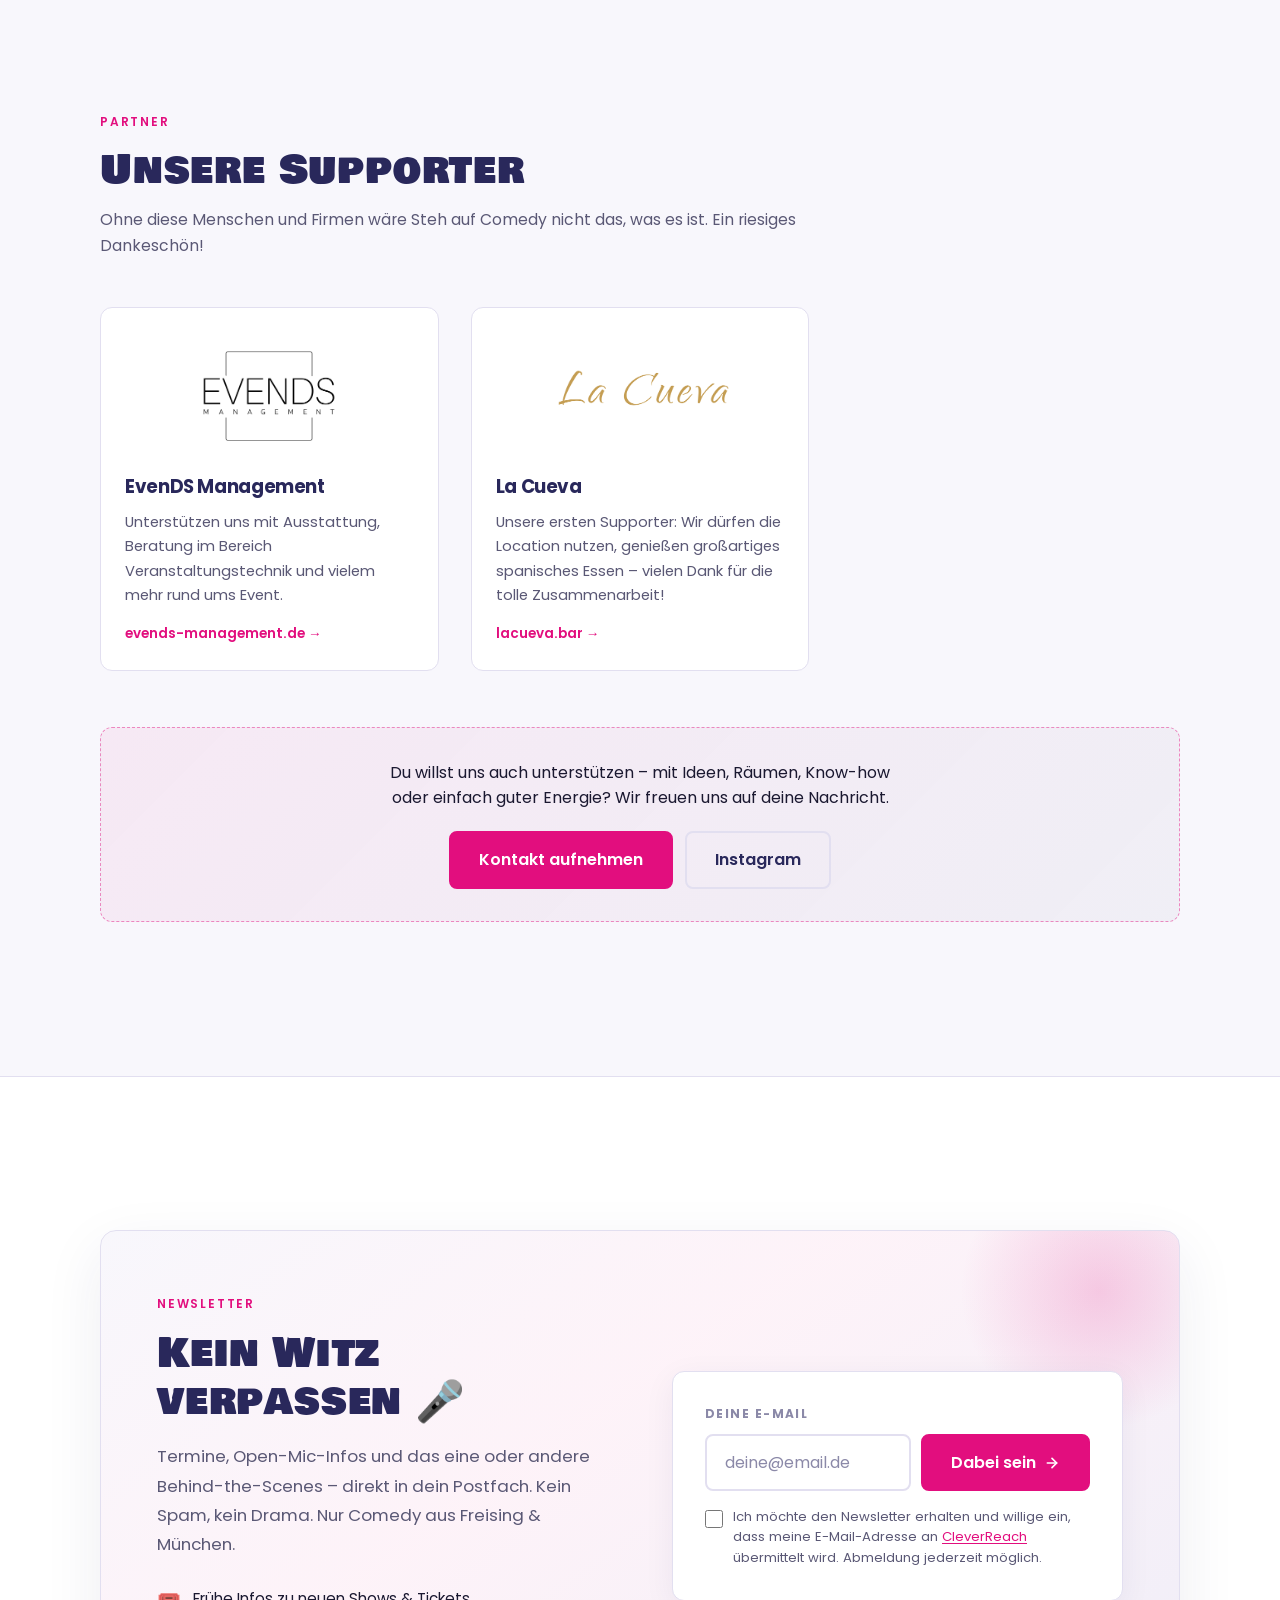
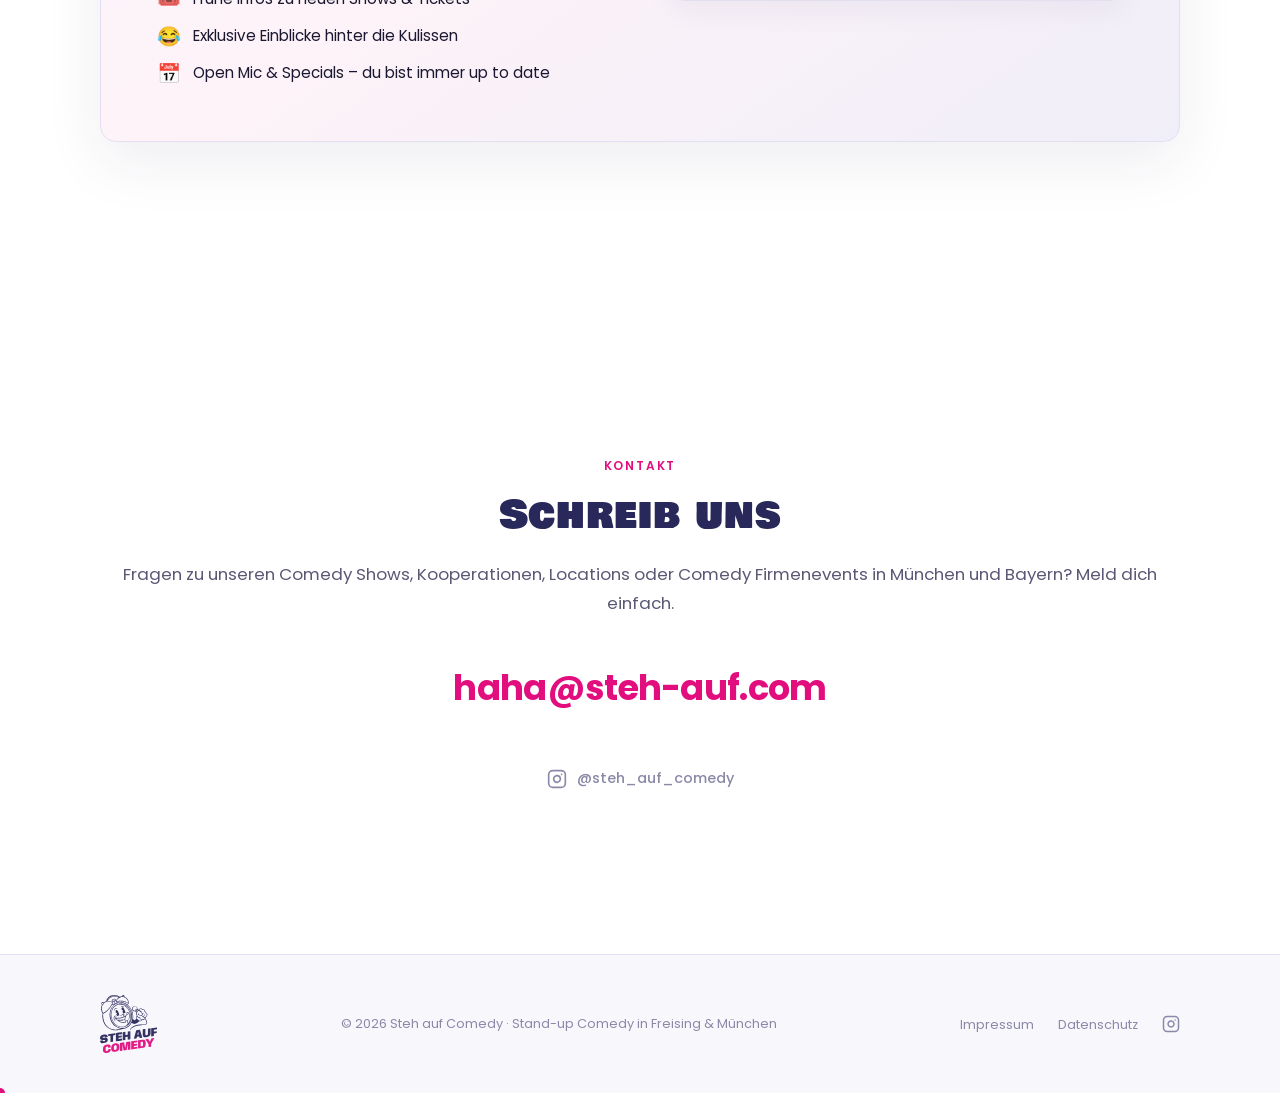
==== commit 250ac084: "Wall of Fame schneller initialisieren durch Prefetch und progressives Rendern. Co-authored-by: Curso" ====
--- a/index.html
+++ b/index.html
@@ -35,6 +35,7 @@
   <link href="https://fonts.googleapis.com/css2?family=Bowlby+One+SC&family=Poppins:wght@300;400;500;600;700&display=swap" rel="stylesheet" />
   <link rel="preload" href="assets/hero.JPG" as="image" />
   <link rel="preload" href="assets/logo.svg" as="image" />
+  <link rel="preload" href="assets/wall-of-fame/index.json" as="fetch" />
   <link rel="stylesheet" href="styles.css" />
   <script type="application/ld+json">
   {
@@ -540,8 +541,8 @@
           </p>
         </div>
       </div>
-      <div class="fame-stage reveal reveal-delay-3" id="fameStage" aria-label="Wall of Fame – Comedians auf Instagram">
-        <div class="fame-carousel-wrap" id="fameCarouselWrap" hidden>
+      <div class="fame-stage" id="fameStage" aria-label="Wall of Fame – Comedians auf Instagram">
+        <div class="fame-carousel-wrap is-loading" id="fameCarouselWrap">
           <div class="fame-spotlight" aria-hidden="true"></div>
           <div class="fame-carousel" id="fameCarousel" tabindex="0" role="list"></div>
           <p class="fame-hint" aria-hidden="true">← Wischen · Scrollen →</p>
--- a/styles.css
+++ b/styles.css
@@ -1543,6 +1543,35 @@
   width: 100%;
 }
 
+.fame-carousel-wrap.is-loading .fame-carousel {
+  min-height: clamp(220px, 32vw, 300px);
+}
+
+.fame-carousel-wrap.is-loading .fame-carousel::before,
+.fame-carousel-wrap.is-loading .fame-carousel::after {
+  content: '';
+  flex: 0 0 clamp(120px, 20vw, 168px);
+  aspect-ratio: 3 / 4;
+  border-radius: var(--radius-lg);
+  background: linear-gradient(
+    110deg,
+    rgba(255, 255, 255, 0.04) 30%,
+    rgba(255, 255, 255, 0.1) 50%,
+    rgba(255, 255, 255, 0.04) 70%
+  );
+  background-size: 200% 100%;
+  animation: fame-shimmer 1.4s ease-in-out infinite;
+}
+
+.fame-carousel-wrap.is-loading .fame-carousel::after {
+  animation-delay: 0.2s;
+}
+
+@keyframes fame-shimmer {
+  0% { background-position: 100% 0; }
+  100% { background-position: -100% 0; }
+}
+
 .fame-spotlight {
   position: absolute;
   inset: 0;
